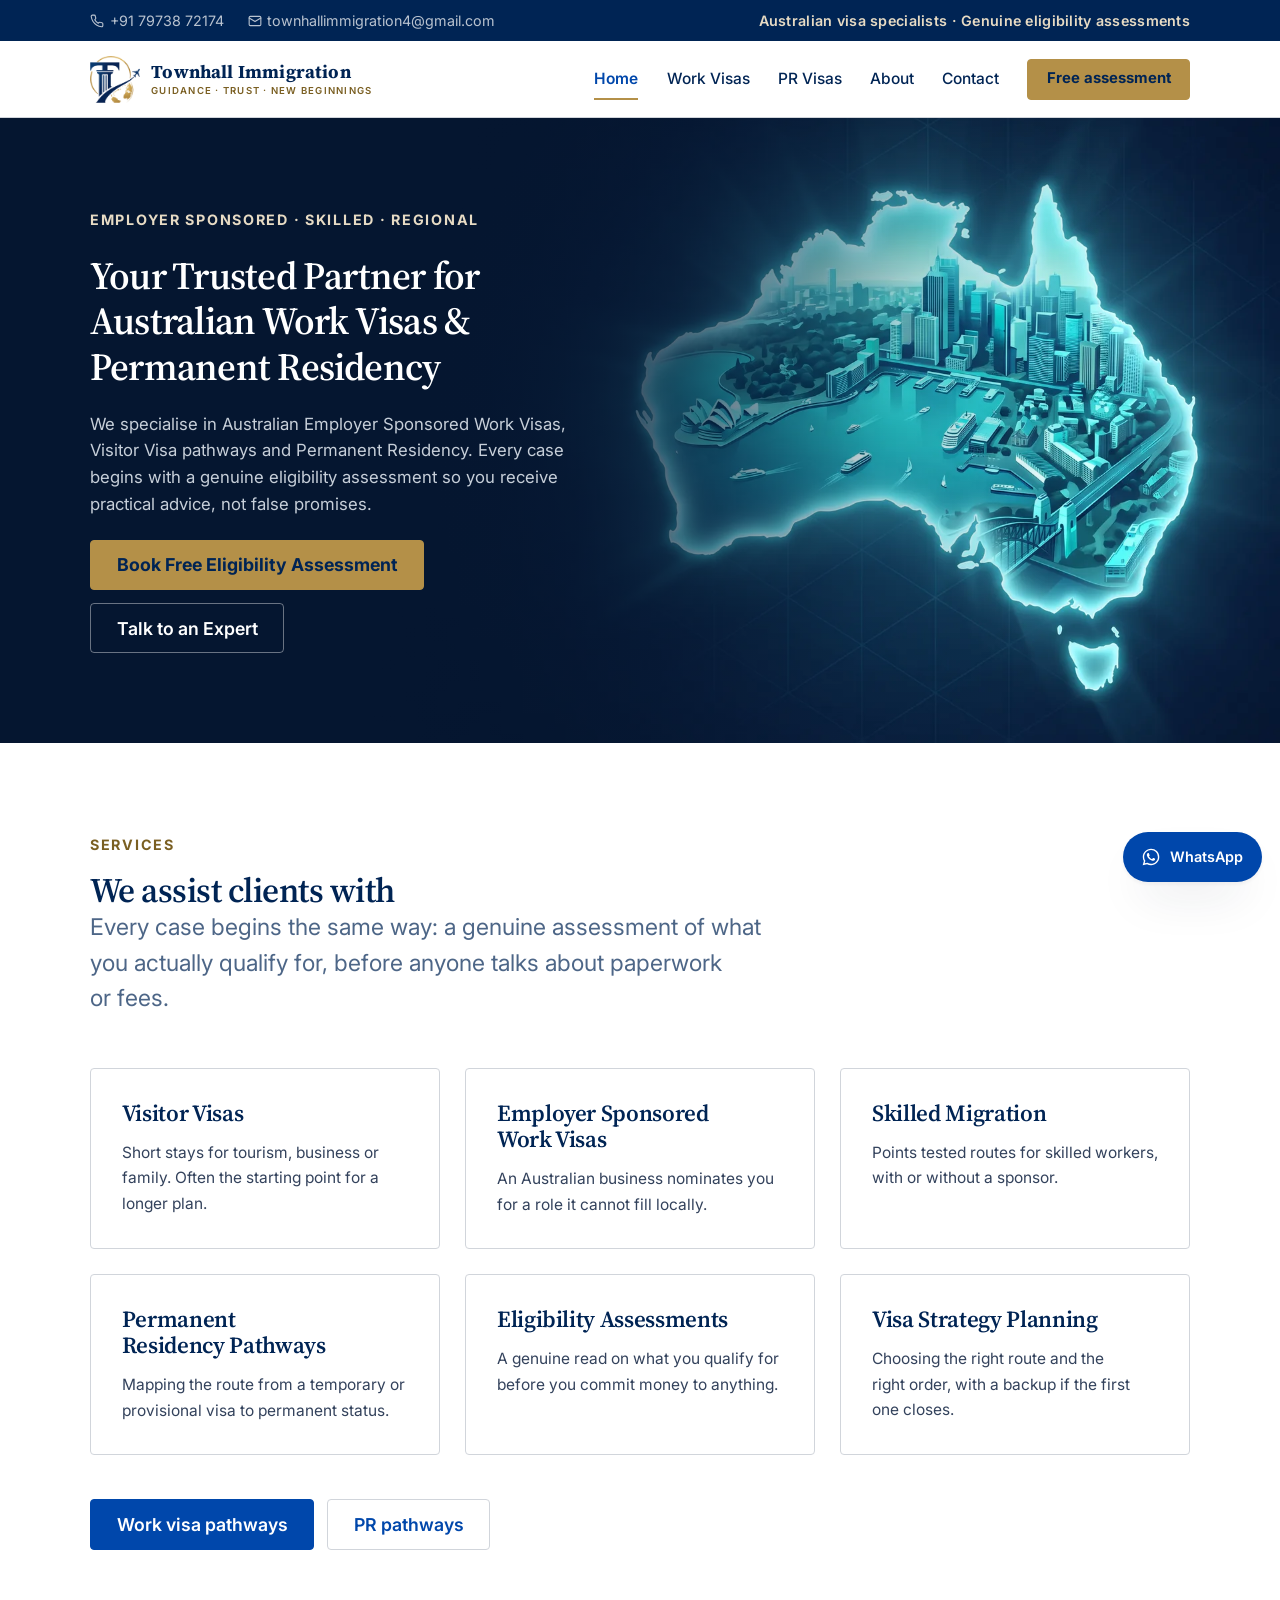
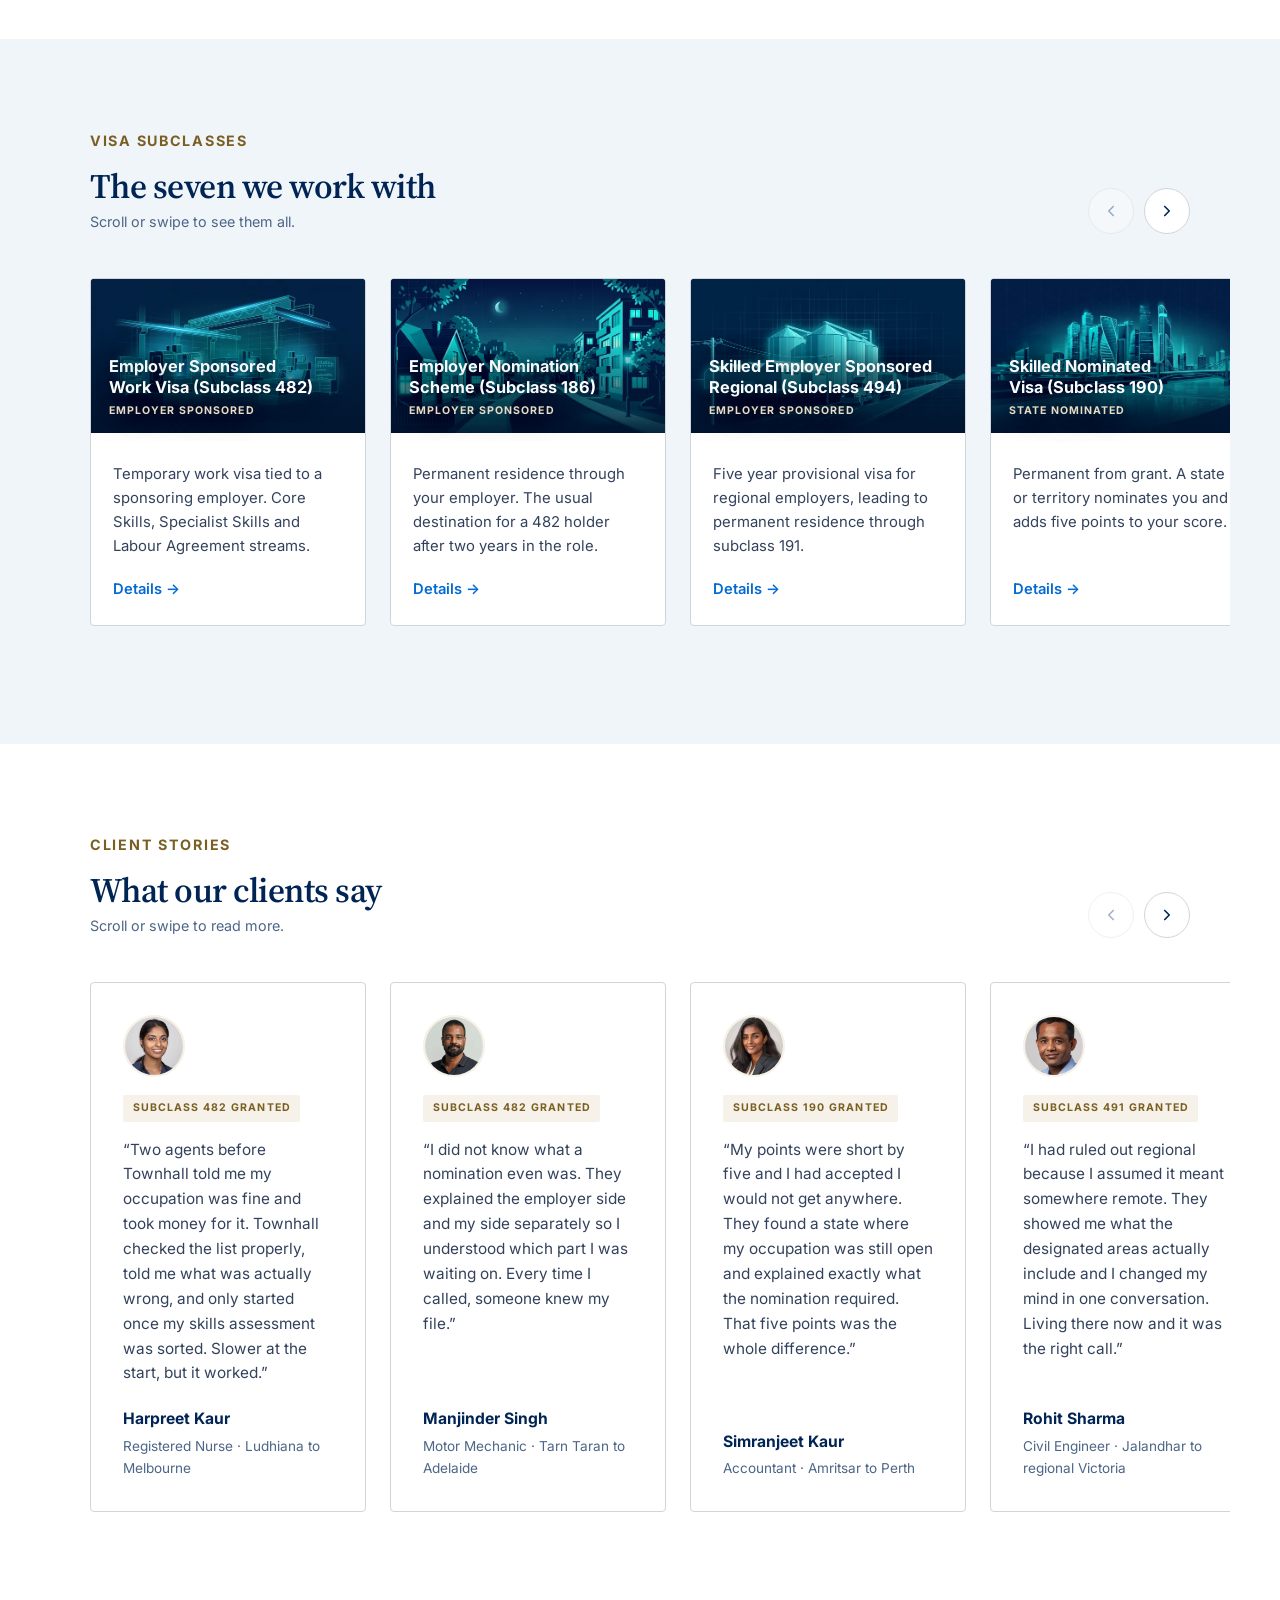
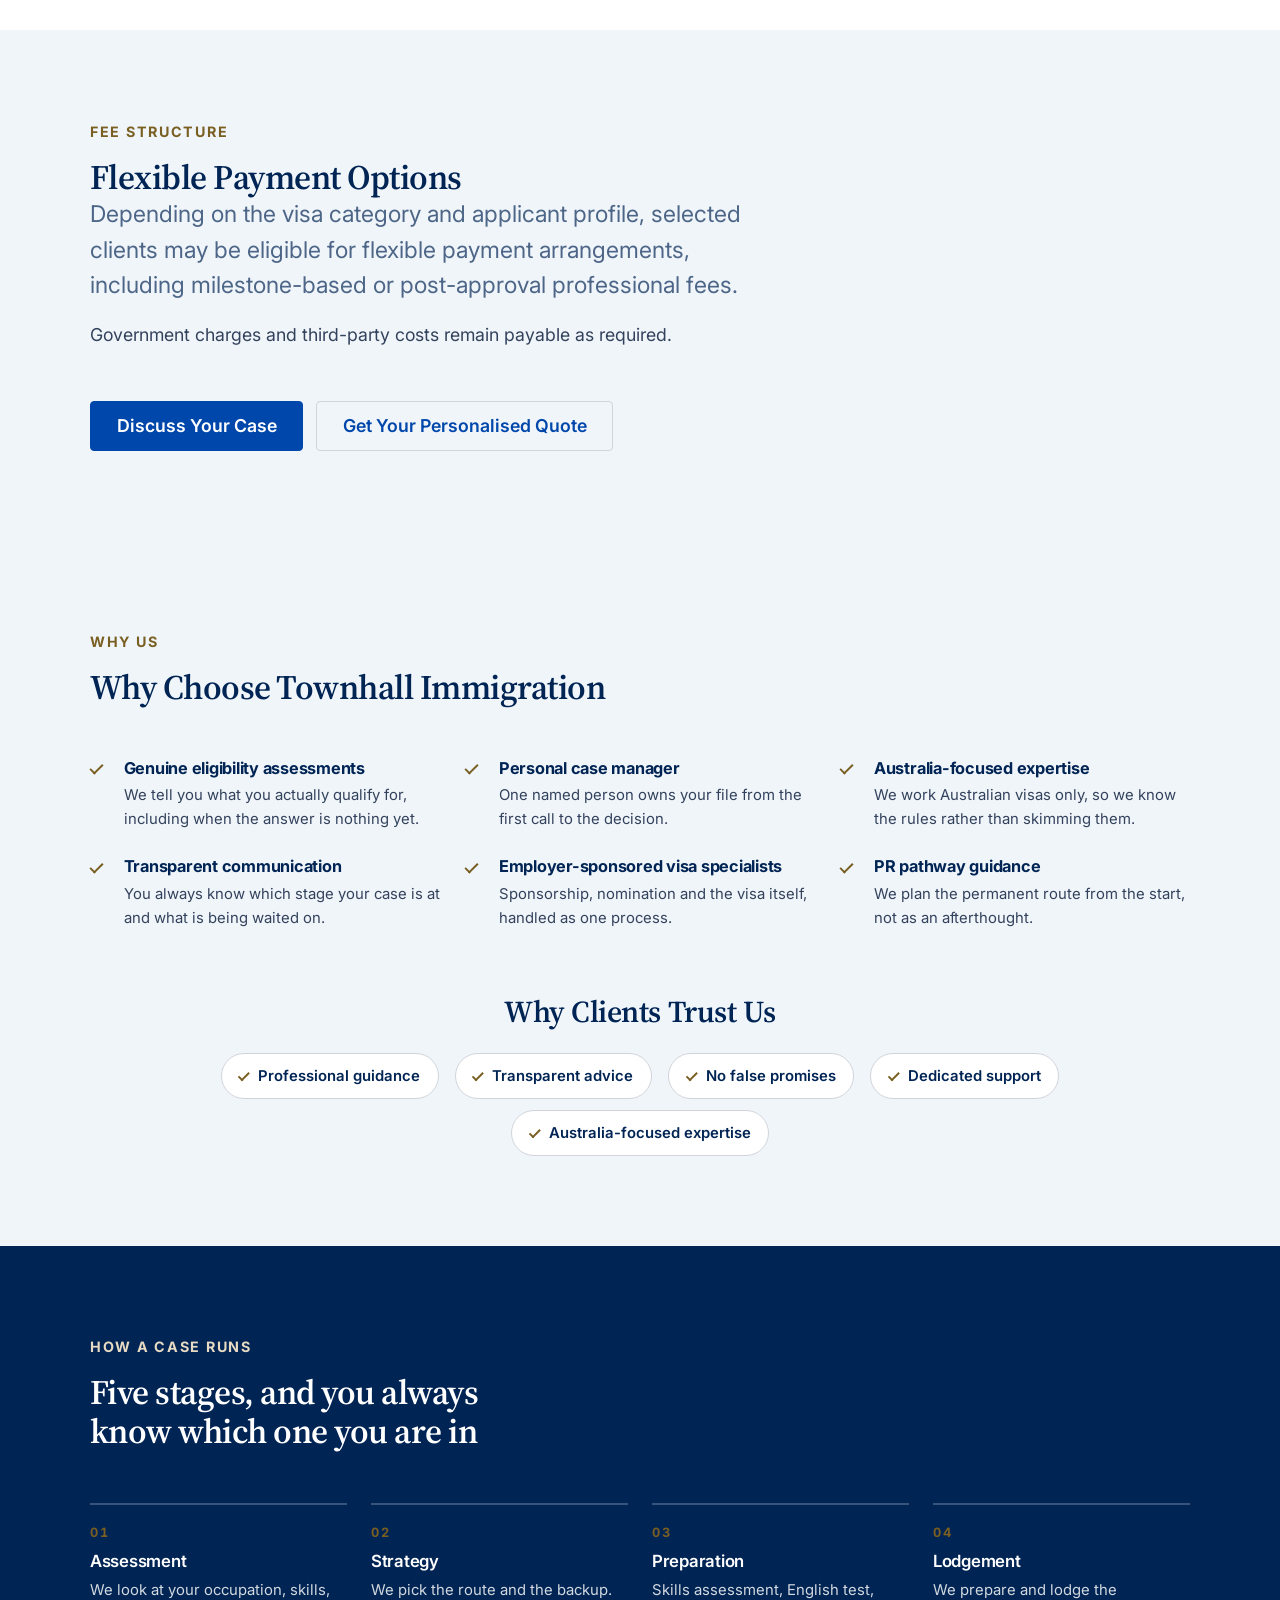
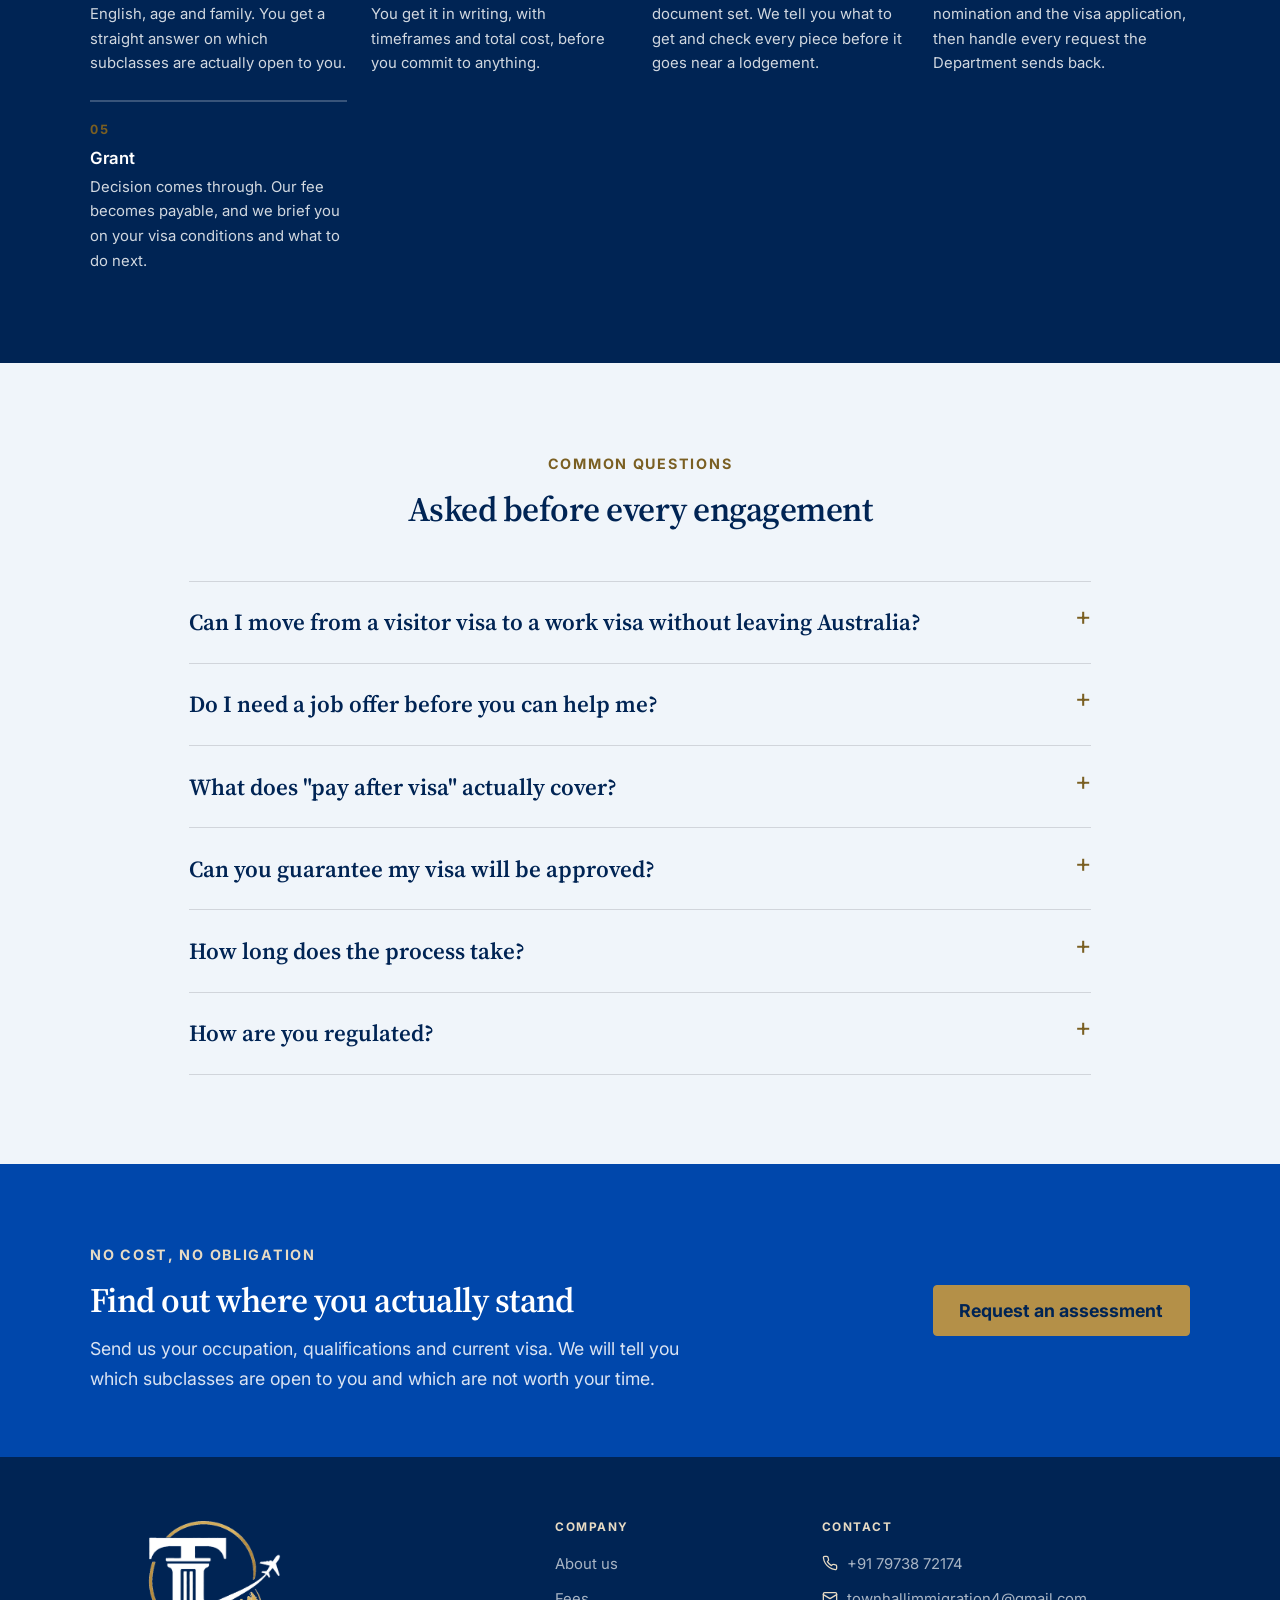
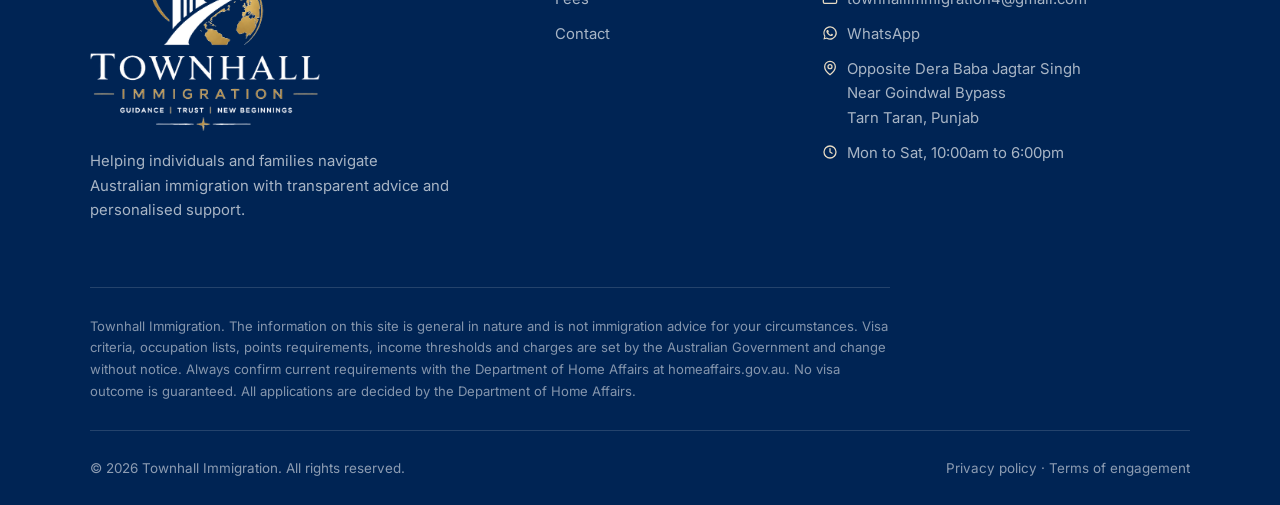
==== index.html @ 1bba6b6e "Replace the 191 step rail with artwork; add testimonial portraits PR page: the "regional route to pe" ====
<!DOCTYPE html>
<html lang="en-AU">
<head>
<meta charset="utf-8">
<meta name="viewport" content="width=device-width, initial-scale=1">
<title>Townhall Immigration | Employer Sponsored Work Visas &amp; Australian PR</title>
<meta name="description" content="Australian visa and migration consultants specialising in employer sponsored work visas (subclass 482) and permanent residence (491, 191, 190, 189). Flexible payment options may be available depending on your visa category and profile.">
<link rel="canonical" href="https://www.townhallimmigration.com.au/">
<meta property="og:title" content="Townhall Immigration">
<meta property="og:description" content="Employer sponsored work visas and Australian permanent residence, with genuine eligibility assessments and flexible payment options.">
<meta property="og:type" content="website">
<link rel="preconnect" href="https://fonts.googleapis.com">
<link rel="preconnect" href="https://fonts.gstatic.com" crossorigin>
<link href="https://fonts.googleapis.com/css2?family=Inter:wght@400;500;600;700&family=Source+Serif+4:opsz,wght@8..60,600;8..60,700&display=swap" rel="stylesheet">
<link rel="icon" href="favicon.ico" sizes="any">
<link rel="apple-touch-icon" href="assets/img/apple-touch-icon.png">
<meta name="theme-color" content="#002454">
<meta property="og:image" content="assets/img/og-image.jpg">
<meta property="og:image:width" content="1200">
<meta property="og:image:height" content="630">
<meta name="twitter:card" content="summary_large_image">
<link rel="stylesheet" href="assets/css/styles.css?v=12">
</head>
<body>

<a class="skip" href="#main">Skip to content</a>

<div class="topbar">
  <div class="wrap topbar__in">
    <div class="topbar__contact">
      <a href="tel:+917973872174"><svg class="ico" viewBox="0 0 24 24" fill="none" stroke="currentColor" stroke-width="1.9" stroke-linecap="round" stroke-linejoin="round" aria-hidden="true"><path d="M22 16.9v3a2 2 0 0 1-2.2 2 19.8 19.8 0 0 1-8.6-3.1 19.5 19.5 0 0 1-6-6A19.8 19.8 0 0 1 2.1 4.2 2 2 0 0 1 4.1 2h3a2 2 0 0 1 2 1.7c.1 1 .4 1.9.7 2.8a2 2 0 0 1-.5 2.1L8.1 9.9a16 16 0 0 0 6 6l1.3-1.3a2 2 0 0 1 2.1-.4c.9.3 1.8.6 2.8.7a2 2 0 0 1 1.7 2Z"/></svg>+91 79738 72174</a>
      <a href="mailto:townhallimmigration4@gmail.com"><svg class="ico" viewBox="0 0 24 24" fill="none" stroke="currentColor" stroke-width="1.9" stroke-linecap="round" stroke-linejoin="round" aria-hidden="true"><rect x="2" y="4" width="20" height="16" rx="2"/><path d="m22 7-10 6L2 7"/></svg>townhallimmigration4@gmail.com</a>
    </div>
    <p class="topbar__mara">Australian visa specialists &middot; Genuine eligibility assessments</p>
  </div>
</div>

<header class="nav">
  <div class="wrap nav__in">
    <a class="brand" href="index.html">
      <img class="brand__mark" src="assets/img/logo-emblem-256.png" alt="" width="256" height="242" decoding="async">
      <span class="brand__text">
        <span class="brand__name">Townhall Immigration</span>
        <span class="brand__sub">Guidance &middot; Trust &middot; New Beginnings</span>
      </span>
    </a>
    <button class="nav__toggle" aria-expanded="false" aria-controls="menu" aria-label="Open menu">
      <span></span><span></span><span></span>
    </button>
    <nav class="nav__menu" id="menu" aria-label="Main">
      <a class="nav__link" href="index.html" aria-current="page">Home</a>
      <a class="nav__link" href="work-visas.html">Work Visas</a>
      <a class="nav__link" href="pr-visas.html">PR Visas</a>
      <a class="nav__link" href="about.html">About</a>
      <a class="nav__link" href="contact.html">Contact</a>
      <a class="btn btn--gold" href="contact.html">Free assessment</a>
    </nav>
  </div>
</header>

<main id="main">

  <!-- ============ HERO ============
       Artwork: swap hero-a-* for hero-b-* below to use the photographic
       variant. If you change the artwork, resample --hero-navy in
       styles.css (.hero--home) to the new image's background colour. -->
  <section class="hero hero--home">
    <picture class="hero__bg">
      <source type="image/webp" media="(min-width: 1100px)" srcset="assets/img/hero-a-1920.webp">
      <source type="image/webp" srcset="assets/img/hero-a-1280.webp">
      <img src="assets/img/hero-a-1920.jpg" alt="" role="presentation" width="1920" height="1072" fetchpriority="high" decoding="async">
    </picture>

    <div class="wrap hero__grid">
      <div class="hero__copy">
        <p class="eyebrow">Employer sponsored &middot; Skilled &middot; Regional</p>
        <h1>Your Trusted Partner for Australian Work Visas &amp; Permanent Residency</h1>
        <p class="lede">
          We specialise in Australian Employer Sponsored Work Visas, Visitor Visa pathways and
          Permanent Residency. Every case begins with a genuine eligibility assessment so you
          receive practical advice, not false promises.
        </p>
        <div class="btn-row">
          <a class="btn btn--gold" href="contact.html">Book Free Eligibility Assessment</a>
          <a class="btn btn--on-ink" href="contact.html">Talk to an Expert</a>
        </div>
      </div>
    </div>
  </section>

  <!-- ============ WE ASSIST CLIENTS WITH ============ -->
  <section class="section">
    <div class="wrap">
      <div class="head reveal">
        <p class="eyebrow">Services</p>
        <h2>We assist clients with</h2>
        <p class="lede">
          Every case begins the same way: a genuine assessment of what you actually qualify for,
          before anyone talks about paperwork or fees.
        </p>
      </div>

      <div class="grid grid--3 reveal">
        <article class="card">
          <h3>Visitor Visas</h3>
          <p>Short stays for tourism, business or family. Often the starting point for a longer plan.</p>
        </article>
        <article class="card">
          <h3>Employer Sponsored Work Visas</h3>
          <p>An Australian business nominates you for a role it cannot fill locally.</p>
        </article>
        <article class="card">
          <h3>Skilled Migration</h3>
          <p>Points tested routes for skilled workers, with or without a sponsor.</p>
        </article>
        <article class="card">
          <h3>Permanent Residency Pathways</h3>
          <p>Mapping the route from a temporary or provisional visa to permanent status.</p>
        </article>
        <article class="card">
          <h3>Eligibility Assessments</h3>
          <p>A genuine read on what you qualify for before you commit money to anything.</p>
        </article>
        <article class="card">
          <h3>Visa Strategy Planning</h3>
          <p>Choosing the right route and the right order, with a backup if the first one closes.</p>
        </article>
      </div>

      <div class="btn-row reveal" style="margin-top:clamp(2rem,4vw,2.75rem)">
        <a class="btn btn--primary" href="work-visas.html">Work visa pathways</a>
        <a class="btn btn--ghost" href="pr-visas.html">PR pathways</a>
      </div>
    </div>
  </section>

  <!-- ============ SERVICES SCROLLER ============ -->
  <section class="section section--wash">
    <div class="wrap">
      <div class="scroller__head reveal">
        <div class="head">
          <p class="eyebrow">Visa subclasses</p>
          <h2>The seven we work with</h2>
          <p class="scroller__hint">Scroll or swipe to see them all.</p>
        </div>
        <div class="scroller__nav">
          <button class="scroller__btn" type="button" data-scroll="prev" aria-label="Show previous visa subclasses" aria-controls="svc-rail"><svg viewBox="0 0 24 24" fill="none" stroke="currentColor" stroke-width="2.2" stroke-linecap="round" stroke-linejoin="round" aria-hidden="true"><path d="M15 18l-6-6 6-6"/></svg></button>
          <button class="scroller__btn" type="button" data-scroll="next" aria-label="Show next visa subclasses" aria-controls="svc-rail"><svg viewBox="0 0 24 24" fill="none" stroke="currentColor" stroke-width="2.2" stroke-linecap="round" stroke-linejoin="round" aria-hidden="true"><path d="M9 18l6-6-6-6"/></svg></button>
        </div>
      </div>

      <div class="scroller__rail" id="svc-rail" tabindex="0" role="group" aria-label="Visa subclasses, horizontally scrollable">
        <article class="svc">
          <div class="svc__media">
            <picture>
              <source type="image/webp" media="(min-width: 700px)" srcset="assets/img/svc-482-640.webp">
              <source type="image/webp" srcset="assets/img/svc-482-400.webp">
              <img src="assets/img/svc-482-640.jpg" alt="Workshop machinery under a gantry crane" width="640" height="360" loading="lazy" decoding="async">
            </picture>
            <div class="svc__label">
              <h3 class="svc__name">Employer Sponsored Work Visa (Subclass 482)</h3>
              <p class="svc__sub">Employer sponsored</p>
            </div>
          </div>
          <div class="svc__body">
            <p>Temporary work visa tied to a sponsoring employer. Core Skills, Specialist Skills and Labour Agreement streams.</p>
            <a class="svc__link" href="work-visas.html#sc482">Details</a>
          </div>
        </article>
        <article class="svc">
          <div class="svc__media">
            <picture>
              <source type="image/webp" media="(min-width: 700px)" srcset="assets/img/svc-186-640.webp">
              <source type="image/webp" srcset="assets/img/svc-186-400.webp">
              <img src="assets/img/svc-186-640.jpg" alt="A quiet residential street at dusk with lit windows" width="640" height="360" loading="lazy" decoding="async">
            </picture>
            <div class="svc__label">
              <h3 class="svc__name">Employer Nomination Scheme (Subclass 186)</h3>
              <p class="svc__sub">Employer sponsored</p>
            </div>
          </div>
          <div class="svc__body">
            <p>Permanent residence through your employer. The usual destination for a 482 holder after two years in the role.</p>
            <a class="svc__link" href="work-visas.html#sc186">Details</a>
          </div>
        </article>
        <article class="svc">
          <div class="svc__media">
            <picture>
              <source type="image/webp" media="(min-width: 700px)" srcset="assets/img/svc-494-640.webp">
              <source type="image/webp" srcset="assets/img/svc-494-400.webp">
              <img src="assets/img/svc-494-640.jpg" alt="Grain silos and a freight truck on a country road" width="640" height="360" loading="lazy" decoding="async">
            </picture>
            <div class="svc__label">
              <h3 class="svc__name">Skilled Employer Sponsored Regional (Subclass 494)</h3>
              <p class="svc__sub">Employer sponsored</p>
            </div>
          </div>
          <div class="svc__body">
            <p>Five year provisional visa for regional employers, leading to permanent residence through subclass 191.</p>
            <a class="svc__link" href="work-visas.html#sc494">Details</a>
          </div>
        </article>
        <article class="svc">
          <div class="svc__media">
            <picture>
              <source type="image/webp" media="(min-width: 700px)" srcset="assets/img/svc-190-640.webp">
              <source type="image/webp" srcset="assets/img/svc-190-400.webp">
              <img src="assets/img/svc-190-640.jpg" alt="A city skyline reflected in a river" width="640" height="360" loading="lazy" decoding="async">
            </picture>
            <div class="svc__label">
              <h3 class="svc__name">Skilled Nominated Visa (Subclass 190)</h3>
              <p class="svc__sub">State nominated</p>
            </div>
          </div>
          <div class="svc__body">
            <p>Permanent from grant. A state or territory nominates you and adds five points to your score.</p>
            <a class="svc__link" href="pr-visas.html#sc190">Details</a>
          </div>
        </article>
        <article class="svc">
          <div class="svc__media">
            <picture>
              <source type="image/webp" media="(min-width: 700px)" srcset="assets/img/svc-491-640.webp">
              <source type="image/webp" srcset="assets/img/svc-491-400.webp">
              <img src="assets/img/svc-491-640.jpg" alt="Vineyard rows curving over rolling farmland" width="640" height="360" loading="lazy" decoding="async">
            </picture>
            <div class="svc__label">
              <h3 class="svc__name">Skilled Work Regional Visa (Subclass 491)</h3>
              <p class="svc__sub">State or family sponsored</p>
            </div>
          </div>
          <div class="svc__body">
            <p>Five year provisional visa worth fifteen points. Live and work in a designated regional area.</p>
            <a class="svc__link" href="pr-visas.html#sc491">Details</a>
          </div>
        </article>
        <article class="svc">
          <div class="svc__media">
            <picture>
              <source type="image/webp" media="(min-width: 700px)" srcset="assets/img/svc-191-640.webp">
              <source type="image/webp" srcset="assets/img/svc-191-400.webp">
              <img src="assets/img/svc-191-640.jpg" alt="A suburban family house seen from the garden path" width="640" height="360" loading="lazy" decoding="async">
            </picture>
            <div class="svc__label">
              <h3 class="svc__name">Permanent Residence, Skilled Regional (Subclass 191)</h3>
              <p class="svc__sub">Provisional to permanent</p>
            </div>
          </div>
          <div class="svc__body">
            <p>Converts a completed 491 or 494 into permanent residence. No points test and no fresh skills assessment.</p>
            <a class="svc__link" href="pr-visas.html#sc191">Details</a>
          </div>
        </article>
        <article class="svc">
          <div class="svc__media">
            <picture>
              <source type="image/webp" media="(min-width: 700px)" srcset="assets/img/svc-189-640.webp">
              <source type="image/webp" srcset="assets/img/svc-189-400.webp">
              <img src="assets/img/svc-189-640.jpg" alt="An open highway stretching to the horizon" width="640" height="360" loading="lazy" decoding="async">
            </picture>
            <div class="svc__label">
              <h3 class="svc__name">Skilled Independent Visa (Subclass 189)</h3>
              <p class="svc__sub">No sponsor needed</p>
            </div>
          </div>
          <div class="svc__body">
            <p>Points tested permanent residence with no employer, state or family sponsor. Live and work anywhere in Australia.</p>
            <a class="svc__link" href="pr-visas.html#sc189">Details</a>
          </div>
        </article>
      </div>
    </div>
  </section>

  <!-- ============ TESTIMONIALS ============
       SAMPLE CONTENT. These quotes and portraits are placeholders written
       to show the layout. Replace every one with a real client testimonial
       and a real photograph, with that client's written permission, before
       sending traffic to this site. Publishing invented testimonials is
       misleading conduct under Australian Consumer Law. -->
  <section class="section" aria-labelledby="tm-heading">
    <div class="wrap">
      <div class="scroller__head reveal">
        <div class="head">
          <p class="eyebrow">Client stories</p>
          <h2 id="tm-heading">What our clients say</h2>
          <p class="scroller__hint">Scroll or swipe to read more.</p>
        </div>
        <div class="scroller__nav">
          <button class="scroller__btn" type="button" data-scroll="prev" aria-label="Show previous testimonials" aria-controls="tm-rail"><svg viewBox="0 0 24 24" fill="none" stroke="currentColor" stroke-width="2.2" stroke-linecap="round" stroke-linejoin="round" aria-hidden="true"><path d="M15 18l-6-6 6-6"/></svg></button>
          <button class="scroller__btn" type="button" data-scroll="next" aria-label="Show next testimonials" aria-controls="tm-rail"><svg viewBox="0 0 24 24" fill="none" stroke="currentColor" stroke-width="2.2" stroke-linecap="round" stroke-linejoin="round" aria-hidden="true"><path d="M9 18l6-6-6-6"/></svg></button>
        </div>
      </div>

      <div class="scroller__rail" id="tm-rail" tabindex="0" role="group" aria-label="Client testimonials, horizontally scrollable">
        <figure class="tm">
          <img class="tm__photo" src="assets/img/tm-1.webp" alt="" width="160" height="160" loading="lazy" decoding="async">
          <p class="tm__visa">Subclass 482 granted</p>
          <blockquote>Two agents before Townhall told me my occupation was fine and took money for it. Townhall checked the list properly, told me what was actually wrong, and only started once my skills assessment was sorted. Slower at the start, but it worked.</blockquote>
          <figcaption>
            <strong>Harpreet Kaur</strong>
            <span>Registered Nurse &middot; Ludhiana to Melbourne</span>
          </figcaption>
        </figure>
        <figure class="tm">
          <img class="tm__photo" src="assets/img/tm-2.webp" alt="" width="160" height="160" loading="lazy" decoding="async">
          <p class="tm__visa">Subclass 482 granted</p>
          <blockquote>I did not know what a nomination even was. They explained the employer side and my side separately so I understood which part I was waiting on. Every time I called, someone knew my file.</blockquote>
          <figcaption>
            <strong>Manjinder Singh</strong>
            <span>Motor Mechanic &middot; Tarn Taran to Adelaide</span>
          </figcaption>
        </figure>
        <figure class="tm">
          <img class="tm__photo" src="assets/img/tm-3.webp" alt="" width="160" height="160" loading="lazy" decoding="async">
          <p class="tm__visa">Subclass 190 granted</p>
          <blockquote>My points were short by five and I had accepted I would not get anywhere. They found a state where my occupation was still open and explained exactly what the nomination required. That five points was the whole difference.</blockquote>
          <figcaption>
            <strong>Simranjeet Kaur</strong>
            <span>Accountant &middot; Amritsar to Perth</span>
          </figcaption>
        </figure>
        <figure class="tm">
          <img class="tm__photo" src="assets/img/tm-4.webp" alt="" width="160" height="160" loading="lazy" decoding="async">
          <p class="tm__visa">Subclass 491 granted</p>
          <blockquote>I had ruled out regional because I assumed it meant somewhere remote. They showed me what the designated areas actually include and I changed my mind in one conversation. Living there now and it was the right call.</blockquote>
          <figcaption>
            <strong>Rohit Sharma</strong>
            <span>Civil Engineer &middot; Jalandhar to regional Victoria</span>
          </figcaption>
        </figure>
        <figure class="tm">
          <img class="tm__photo" src="assets/img/tm-5.webp" alt="" width="160" height="160" loading="lazy" decoding="async">
          <p class="tm__visa">482, now applying for 186</p>
          <blockquote>They planned the permanent residence side from the first meeting rather than treating it as a separate job later. Because of that my two years with the employer counted properly and there was no scramble at the end.</blockquote>
          <figcaption>
            <strong>Gurpreet Singh Sandhu</strong>
            <span>Chef &middot; Patiala to Brisbane</span>
          </figcaption>
        </figure>
        <figure class="tm">
          <img class="tm__photo" src="assets/img/tm-6.webp" alt="" width="160" height="160" loading="lazy" decoding="async">
          <p class="tm__visa">Subclass 189 granted</p>
          <blockquote>What I valued most was being told plainly that my score was not competitive yet and what to fix first. English test, then experience. No promises, just a list. I came back a year later and it went through.</blockquote>
          <figcaption>
            <strong>Navdeep Kaur</strong>
            <span>Software Developer &middot; Chandigarh to Sydney</span>
          </figcaption>
        </figure>
      </div>
    </div>
  </section>

  <!-- ============ FLEXIBLE PAYMENT OPTIONS ============ -->
  <section class="section section--wash" id="fees">
    <div class="wrap">
      <div class="head reveal">
        <p class="eyebrow">Fee structure</p>
        <h2>Flexible Payment Options</h2>
        <p class="lede">
          Depending on the visa category and applicant profile, selected clients may be eligible for
          flexible payment arrangements, including milestone-based or post-approval professional fees.
        </p>
        <p style="margin-top:1rem">
          Government charges and third-party costs remain payable as required.
        </p>
      </div>
      <div class="btn-row reveal">
        <a class="btn btn--primary" href="contact.html">Discuss Your Case</a>
        <a class="btn btn--ghost" href="contact.html">Get Your Personalised Quote</a>
      </div>
    </div>
  </section>

  <!-- ============ WHY CHOOSE ============ -->
  <section class="section section--wash">
    <div class="wrap">
      <div class="head reveal">
        <p class="eyebrow">Why us</p>
        <h2>Why Choose Townhall Immigration</h2>
      </div>
      <ul class="reasons grid grid--3 reveal">
        <li>
          <h3>Genuine eligibility assessments</h3>
          <p>We tell you what you actually qualify for, including when the answer is nothing yet.</p>
        </li>
        <li>
          <h3>Personal case manager</h3>
          <p>One named person owns your file from the first call to the decision.</p>
        </li>
        <li>
          <h3>Australia-focused expertise</h3>
          <p>We work Australian visas only, so we know the rules rather than skimming them.</p>
        </li>
        <li>
          <h3>Transparent communication</h3>
          <p>You always know which stage your case is at and what is being waited on.</p>
        </li>
        <li>
          <h3>Employer-sponsored visa specialists</h3>
          <p>Sponsorship, nomination and the visa itself, handled as one process.</p>
        </li>
        <li>
          <h3>PR pathway guidance</h3>
          <p>We plan the permanent route from the start, not as an afterthought.</p>
        </li>
      </ul>

      <div class="head head--center reveal" style="margin-top:clamp(2.75rem,5vw,4rem);margin-bottom:1.5rem">
        <h2 style="font-size:var(--step-2)">Why Clients Trust Us</h2>
      </div>
      <ul class="trust reveal">
        <li>Professional guidance</li>
        <li>Transparent advice</li>
        <li>No false promises</li>
        <li>Dedicated support</li>
        <li>Australia-focused expertise</li>
      </ul>
    </div>
  </section>

  <!-- ============ PROCESS ============ -->
  <section class="section section--ink">
    <div class="wrap">
      <div class="head reveal">
        <p class="eyebrow">How a case runs</p>
        <h2>Five stages, and you always know which one you are in</h2>
      </div>
      <ol class="steps reveal">
        <li>
          <h3>Assessment</h3>
          <p>We look at your occupation, skills, English, age and family. You get a straight answer on which subclasses are actually open to you.</p>
        </li>
        <li>
          <h3>Strategy</h3>
          <p>We pick the route and the backup. You get it in writing, with timeframes and total cost, before you commit to anything.</p>
        </li>
        <li>
          <h3>Preparation</h3>
          <p>Skills assessment, English test, document set. We tell you what to get and check every piece before it goes near a lodgement.</p>
        </li>
        <li>
          <h3>Lodgement</h3>
          <p>We prepare and lodge the nomination and the visa application, then handle every request the Department sends back.</p>
        </li>
        <li>
          <h3>Grant</h3>
          <p>Decision comes through. Our fee becomes payable, and we brief you on your visa conditions and what to do next.</p>
        </li>
      </ol>
    </div>
  </section>

  <!-- ============ FAQ ============ -->
  <section class="section section--wash">
    <div class="wrap">
      <div class="head head--center reveal">
        <p class="eyebrow">Common questions</p>
        <h2>Asked before every engagement</h2>
      </div>
      <div class="faq reveal" style="max-width:82ch;margin-inline:auto">
        <details>
          <summary>Can I move from a visitor visa to a work visa without leaving Australia?</summary>
          <p>
            Often, yes. A visitor visa carries condition 8101, which prohibits work, but that does not
            prevent you from applying for a different visa. The real blocker is condition 8503, "no
            further stay", which stops an onshore application unless it is waived.
          </p>
          <p>
            Check your grant notice for 8503 before you plan anything. If it is there, we look at a
            waiver request or an offshore lodgement instead. Either way, you cannot start work until
            the new visa or a bridging visa with work rights is in effect.
          </p>
        </details>
        <details>
          <summary>Do I need a job offer before you can help me?</summary>
          <p>
            For the 482 and 186 routes, yes. Those visas depend on an approved sponsor nominating you
            for a real position, and we cannot lodge without one.
          </p>
          <p>
            For 189, 190 and 491 you do not need an employer at all. Those are points tested, so the
            work is in your occupation, your skills assessment and your score.
          </p>
        </details>
        <details>
          <summary>What does "pay after visa" actually cover?</summary>
          <p>
            Our professional fee, which is the money that comes to us for handling your case. It
            becomes payable once your visa is granted.
          </p>
          <p>
            It does not cover the visa application charge, skills assessment, English test, medicals
            or police checks. Those are paid to the Department and to third parties, and we have no
            ability to defer them. Your written agreement lists every amount before you commit.
          </p>
        </details>
        <details>
          <summary>Can you guarantee my visa will be approved?</summary>
          <p>
            No, and neither can anyone else. The decision belongs to the Department of Home Affairs.
            Any agent promising a guaranteed grant is telling you something they cannot deliver.
          </p>
          <p>
            What we can do is assess your case honestly at the start, tell you plainly if it is weak,
            and decline work we do not think will succeed.
          </p>
        </details>
        <details>
          <summary>How long does the process take?</summary>
          <p>
            It varies by subclass, stream and how complete your documents are. The Department
            publishes current processing times and updates them monthly.
          </p>
          <p>
            We give you a realistic range for your specific case at the strategy stage, and we tell
            you which parts of the timeline you control and which you do not.
          </p>
        </details>
        <details>
          <summary>How are you regulated?</summary>
          <p>
            Inside Australia, immigration assistance may only be given by a registered migration agent
            or an Australian legal practitioner. Advisers working from outside Australia operate under
            different arrangements.
          </p>
          <p>
            We are based in Tarn Taran, Punjab. Ask us who will lodge your application and under what
            authority, and we will answer in writing before you engage us. Ask any other consultant
            the same question, and be wary of one who will not put the answer on paper.
          </p>
        </details>
      </div>
    </div>
  </section>

  <!-- ============ CTA ============ -->
  <section class="cta-band">
    <div class="wrap cta-band__in">
      <div>
        <p class="eyebrow">No cost, no obligation</p>
        <h2>Find out where you actually stand</h2>
        <p>
          Send us your occupation, qualifications and current visa. We will tell you which subclasses
          are open to you and which are not worth your time.
        </p>
      </div>
      <div class="btn-row">
        <a class="btn btn--gold" href="contact.html">Request an assessment</a>
      </div>
    </div>
  </section>

</main>

<footer class="footer">
  <div class="wrap">
    <div class="footer__top">
      <div>
        <a href="index.html">
          <img class="footer__logo" src="assets/img/logo-lockup-light-600.png" alt="Townhall Immigration" width="600" height="549" loading="lazy" decoding="async">
        </a>
        <p class="footer__about">
Helping individuals and families navigate Australian immigration with transparent advice and personalised support.
        </p>
      </div>
      <div>
        <h3>Company</h3>
        <ul>
          <li><a href="about.html">About us</a></li>
          <li><a href="index.html#fees">Fees</a></li>
          <li><a href="contact.html">Contact</a></li>
        </ul>
      </div>
      <div>
        <h3>Contact</h3>
        <ul class="footer__contact">
          <li><svg class="ico" viewBox="0 0 24 24" fill="none" stroke="currentColor" stroke-width="1.9" stroke-linecap="round" stroke-linejoin="round" aria-hidden="true"><path d="M22 16.9v3a2 2 0 0 1-2.2 2 19.8 19.8 0 0 1-8.6-3.1 19.5 19.5 0 0 1-6-6A19.8 19.8 0 0 1 2.1 4.2 2 2 0 0 1 4.1 2h3a2 2 0 0 1 2 1.7c.1 1 .4 1.9.7 2.8a2 2 0 0 1-.5 2.1L8.1 9.9a16 16 0 0 0 6 6l1.3-1.3a2 2 0 0 1 2.1-.4c.9.3 1.8.6 2.8.7a2 2 0 0 1 1.7 2Z"/></svg><a href="tel:+917973872174">+91 79738 72174</a></li>
          <li><svg class="ico" viewBox="0 0 24 24" fill="none" stroke="currentColor" stroke-width="1.9" stroke-linecap="round" stroke-linejoin="round" aria-hidden="true"><rect x="2" y="4" width="20" height="16" rx="2"/><path d="m22 7-10 6L2 7"/></svg><a href="mailto:townhallimmigration4@gmail.com">townhallimmigration4@gmail.com</a></li>
          <li><svg class="ico" viewBox="0 0 24 24" fill="currentColor" aria-hidden="true"><path d="M12 2a10 10 0 0 0-8.6 15l-1.3 4.8L7 20.5A10 10 0 1 0 12 2Zm0 18.2a8.2 8.2 0 0 1-4.2-1.2l-.3-.2-3.1.8.8-3-.2-.3A8.2 8.2 0 1 1 12 20.2Zm4.5-6.1c-.2-.1-1.5-.7-1.7-.8-.2-.1-.4-.1-.6.1l-.8 1c-.1.2-.3.2-.5.1a6.7 6.7 0 0 1-3.4-2.9c-.1-.2 0-.4.1-.5l.4-.5.2-.4v-.4l-.8-1.9c-.2-.5-.4-.4-.6-.4H8c-.2 0-.4.1-.6.3-.2.3-.9.9-.9 2s.9 2.4 1 2.5c.1.2 1.7 2.6 4.2 3.7 1.5.6 2.1.7 2.8.6.5-.1 1.5-.6 1.7-1.2.2-.6.2-1.1.1-1.2Z"/></svg><a href="https://wa.me/917973872174" rel="noopener">WhatsApp</a></li>
          <li><svg class="ico" viewBox="0 0 24 24" fill="none" stroke="currentColor" stroke-width="1.9" stroke-linecap="round" stroke-linejoin="round" aria-hidden="true"><path d="M20 10c0 6-8 12-8 12s-8-6-8-12a8 8 0 0 1 16 0Z"/><circle cx="12" cy="10" r="3"/></svg><span>Opposite Dera Baba Jagtar Singh<br>Near Goindwal Bypass<br>Tarn Taran, Punjab</span></li>
          <li><svg class="ico" viewBox="0 0 24 24" fill="none" stroke="currentColor" stroke-width="1.9" stroke-linecap="round" stroke-linejoin="round" aria-hidden="true"><circle cx="12" cy="12" r="9"/><path d="M12 7v5l3 2"/></svg><span>Mon to Sat, 10:00am to 6:00pm</span></li>
        </ul>
      </div>
    </div>

    <p class="disclaimer">
      Townhall Immigration. The information on this site is general in nature and
      is not immigration advice for your circumstances. Visa criteria, occupation lists, points
      requirements, income thresholds and charges are set by the Australian Government and change
      without notice. Always confirm current requirements with the Department of Home Affairs at
      homeaffairs.gov.au. No visa outcome is guaranteed. All applications are decided by the
      Department of Home Affairs.
    </p>

    <div class="footer__bottom">
      <p>&copy; <span data-year>2026</span> Townhall Immigration. All rights reserved.</p>
      <p><a href="#">Privacy policy</a> &middot; <a href="#">Terms of engagement</a></p>
    </div>
  </div>
</footer>

<a class="whatsapp" href="https://wa.me/917973872174" aria-label="Message us on WhatsApp">
  <svg width="20" height="20" viewBox="0 0 24 24" fill="currentColor" aria-hidden="true"><path d="M12.04 2C6.58 2 2.13 6.45 2.13 11.91c0 1.75.46 3.45 1.32 4.95L2 22l5.25-1.38a9.9 9.9 0 0 0 4.79 1.22h.01c5.46 0 9.91-4.45 9.91-9.91 0-2.65-1.03-5.14-2.9-7.01A9.82 9.82 0 0 0 12.04 2Zm0 18.15h-.01a8.2 8.2 0 0 1-4.19-1.15l-.3-.18-3.12.82.83-3.04-.2-.31a8.19 8.19 0 0 1-1.26-4.38c0-4.54 3.7-8.23 8.25-8.23a8.2 8.2 0 0 1 8.24 8.24c0 4.54-3.7 8.23-8.24 8.23Zm4.52-6.16c-.25-.12-1.47-.72-1.69-.81-.23-.08-.39-.12-.56.13-.16.24-.64.8-.78.97-.15.16-.29.18-.54.06-.25-.13-1.05-.39-2-1.23-.74-.66-1.24-1.47-1.38-1.72-.15-.25-.02-.38.11-.51.11-.11.25-.29.37-.44.13-.15.17-.25.25-.42.08-.16.04-.31-.02-.43-.06-.13-.56-1.35-.77-1.84-.2-.49-.4-.42-.56-.43h-.47c-.16 0-.43.06-.65.31-.22.25-.85.83-.85 2.03s.87 2.35.99 2.51c.12.17 1.71 2.62 4.15 3.67.58.25 1.03.4 1.39.51.58.19 1.11.16 1.53.1.47-.07 1.47-.6 1.67-1.18.21-.58.21-1.07.15-1.18-.06-.11-.22-.17-.47-.29Z"/></svg>
  <span>WhatsApp</span>
</a>

<script src="assets/js/main.js"></script>
</body>
</html>
---- assets/css/styles.css ----
/* ==========================================================================
   Townhall Immigration
   Guidance | Trust | New Beginnings

   Palette reconciles two sources:
   - --ink and --gold are sampled from the Townhall logo, so the mark sits
     on brand colour with no clash.
   - --blue keeps the cobalt from the reference site, used only for
     interactive elements (buttons, links, subclass codes).
   ========================================================================== */

:root {
  /* Sampled from the logo */
  --ink:         #002454;
  --ink-2:       #33425C;
  --gold:        #B49048;

  /* Gold derivatives. --gold is a decorative weight only: white on it
     measures 2.99:1 and fails WCAG AA. Use --gold-ink for gold-coloured
     text on light grounds (4.9:1 on cream), and --cream as the ground. */
  --gold-ink:    #7A5F22;
  --cream:       #F7F1E6;

  /* Interactive blue, from the reference site */
  --blue:        #0047AB;
  --blue-bright: #046BD2;
  --blue-deep:   #045CB4;

  /* Neutrals */
  --wash:        #F0F5FA;
  --line:        #D1D5DB;
  --white:       #FFFFFF;
  --black:       #111111;

  /* Derived tints (mixed from the brand values only) */
  --blue-05:  color-mix(in srgb, var(--blue) 5%,  white);
  --blue-10:  color-mix(in srgb, var(--blue) 10%, white);
  --gold-10:  color-mix(in srgb, var(--gold) 12%, white);
  --gold-30:  color-mix(in srgb, var(--gold) 32%, white);
  --ink-70:   color-mix(in srgb, var(--ink) 70%,  white);

  /* Type */
  --display: "Source Serif 4", Georgia, "Times New Roman", serif;
  --body:    "Inter", -apple-system, BlinkMacSystemFont, "Segoe UI", Roboto, sans-serif;

  /* Scale */
  --step--1: clamp(0.82rem, 0.79rem + 0.13vw, 0.9rem);
  --step-0:  clamp(1rem, 0.96rem + 0.2vw, 1.11rem);
  --step-1:  clamp(1.2rem, 1.12rem + 0.4vw, 1.45rem);
  --step-2:  clamp(1.45rem, 1.3rem + 0.75vw, 1.95rem);
  --step-3:  clamp(1.55rem, 1.35rem + 1vw, 2.2rem);
  --step-4:  clamp(1.85rem, 1.45rem + 1.7vw, 2.85rem);

  --wrap: 1180px;
  --gutter: clamp(1.15rem, 4vw, 2.5rem);
  --rail-pad: var(--gutter);   /* lets the services rail bleed to the wrap edge */
  --radius: 4px;
  --shadow: 0 1px 2px rgba(30, 41, 59, .06), 0 8px 24px -12px rgba(30, 41, 59, .18);
  --shadow-lg: 0 2px 4px rgba(30, 41, 59, .06), 0 24px 48px -20px rgba(30, 41, 59, .28);
}

/* ---------- Reset ---------- */
*, *::before, *::after { box-sizing: border-box; }
* { margin: 0; }

html { -webkit-text-size-adjust: 100%; text-size-adjust: 100%; scroll-behavior: smooth; }

body {
  font-family: var(--body);
  font-size: var(--step-0);
  line-height: 1.65;
  color: var(--ink-2);
  background: var(--white);
  -webkit-font-smoothing: antialiased;
  text-rendering: optimizeLegibility;
}

img, svg { display: block; max-width: 100%; height: auto; }
a { color: var(--blue-bright); text-decoration-thickness: 1px; text-underline-offset: 3px; }
ul, ol { padding: 0; list-style: none; }
button { font: inherit; color: inherit; }

h1, h2, h3, h4 {
  font-family: var(--display);
  color: var(--ink);
  font-weight: 600;
  line-height: 1.14;
  letter-spacing: -0.015em;
  text-wrap: balance;
}
h1 { font-size: var(--step-4); }
h2 { font-size: var(--step-3); }
h3 { font-size: var(--step-1); }
p  { text-wrap: pretty; }

:focus-visible {
  outline: 3px solid var(--gold);
  outline-offset: 3px;
  border-radius: 2px;
}

.skip {
  position: absolute; left: -9999px;
  background: var(--ink); color: var(--white);
  padding: .8rem 1.2rem; z-index: 999;
}
.skip:focus { left: 1rem; top: 1rem; }

/* ---------- Layout primitives ---------- */
.wrap { width: 100%; max-width: var(--wrap); margin-inline: auto; padding-inline: var(--gutter); }
.section { padding-block: clamp(3.5rem, 7vw, 6.5rem); }
.section--tight { padding-block: clamp(2.5rem, 5vw, 4rem); }
.section--wash { background: var(--wash); }
.section--ink { background: var(--ink); color: color-mix(in srgb, var(--white) 82%, var(--ink)); }
.section--ink h2, .section--ink h3 { color: var(--white); }

/* Eyebrows are small uppercase text, so they need real contrast.
   Raw --gold on white is only 2.99:1; --gold-ink is 6.02:1. Dark
   grounds flip to the pale --gold-30 (11.1:1 on navy). */
.eyebrow {
  font-family: var(--body);
  font-size: var(--step--1);
  font-weight: 700;
  letter-spacing: .12em;
  text-transform: uppercase;
  color: var(--gold-ink);
  margin-bottom: .9rem;
}
.section--ink .eyebrow,
.hero .eyebrow,
.cta-band .eyebrow { color: var(--gold-30); }

.lede { font-size: var(--step-1); line-height: 1.55; color: var(--ink-70); }
.section--ink .lede { color: color-mix(in srgb, var(--white) 75%, var(--ink)); }

.head { max-width: 62ch; margin-bottom: clamp(2rem, 4vw, 3.25rem); }
.head--center { margin-inline: auto; text-align: center; }

/* ---------- Buttons ---------- */
.btn {
  display: inline-flex; align-items: center; gap: .55rem;
  padding: .85rem 1.6rem;
  font-weight: 600; font-size: var(--step-0);
  line-height: 1.2;
  border: 1.5px solid transparent;
  border-radius: var(--radius);
  text-decoration: none;
  cursor: pointer;
  transition: background-color .18s ease, color .18s ease, border-color .18s ease, transform .18s ease;
}
.btn:hover { transform: translateY(-1px); }
.btn--primary { background: var(--blue); color: var(--white); border-color: var(--blue); }
.btn--primary:hover { background: var(--blue-deep); border-color: var(--blue-deep); }
/* Navy label, not white: white on gold is 2.99:1 and fails AA. Navy is 5.09:1. */
.btn--gold { background: var(--gold); color: var(--ink); border-color: var(--gold); font-weight: 700; }
.btn--gold:hover { background: var(--ink); color: var(--white); border-color: var(--ink); }
.btn--ghost { background: transparent; color: var(--blue); border-color: var(--line); }
.btn--ghost:hover { border-color: var(--blue); background: var(--blue-05); }
.btn--on-ink { background: transparent; color: var(--white); border-color: color-mix(in srgb, var(--white) 40%, transparent); }
.btn--on-ink:hover { background: var(--white); color: var(--ink); border-color: var(--white); }
.btn-row { display: flex; flex-wrap: wrap; gap: .8rem; }

/* ---------- Top bar ---------- */
.topbar {
  background: var(--ink);
  color: color-mix(in srgb, var(--white) 72%, var(--ink));
  font-size: var(--step--1);
}
.topbar__in {
  display: flex; flex-wrap: wrap; gap: .35rem 1.5rem;
  align-items: center; justify-content: space-between;
  padding-block: .55rem;
}
.topbar__contact { display: flex; flex-wrap: wrap; gap: .35rem 1.5rem; }
.topbar a { color: inherit; text-decoration: none; }
.topbar a:hover { color: var(--white); text-decoration: underline; }
.topbar__mara { color: var(--gold-30); font-weight: 600; letter-spacing: .02em; }

/* ---------- Nav ---------- */
.nav {
  position: sticky; top: 0; z-index: 100;
  background: var(--white);
  border-bottom: 1px solid var(--line);
}
.nav__in { display: flex; align-items: center; justify-content: space-between; gap: 1.5rem; padding-block: .9rem; }

.brand { display: flex; align-items: center; gap: .7rem; text-decoration: none; }
.brand__mark { width: 50px; height: auto; flex: none; }
.brand__text { display: flex; flex-direction: column; line-height: 1.15; }
.brand__name {
  font-family: var(--display); font-weight: 700; font-size: 1.14rem;
  letter-spacing: .01em; color: var(--ink);
}
.brand__sub {
  font-size: .6rem; font-weight: 600; font-style: normal;
  letter-spacing: .13em; text-transform: uppercase; color: var(--gold-ink);
  margin-top: .12rem;
}
@media (max-width: 420px) {
  .brand__mark { width: 40px; }
  .brand__name { font-size: 1rem; }
  .brand__sub { font-size: .53rem; letter-spacing: .1em; }
}

/* Footer uses the full lockup, recoloured for the dark ground */
.footer__logo { width: 230px; height: auto; }

.nav__toggle {
  display: none;
  padding: .55rem .8rem;
  background: var(--white); border: 1.5px solid var(--line); border-radius: var(--radius);
  cursor: pointer;
}
.nav__toggle span { display: block; width: 20px; height: 2px; background: var(--ink); transition: transform .2s ease, opacity .2s ease; }
.nav__toggle span + span { margin-top: 5px; }
.nav__toggle[aria-expanded="true"] span:nth-child(1) { transform: translateY(7px) rotate(45deg); }
.nav__toggle[aria-expanded="true"] span:nth-child(2) { opacity: 0; }
.nav__toggle[aria-expanded="true"] span:nth-child(3) { transform: translateY(-7px) rotate(-45deg); }

.nav__menu { display: flex; align-items: center; gap: clamp(1rem, 2.2vw, 2rem); }
.nav__link {
  position: relative;
  font-weight: 500; font-size: .97rem;
  color: var(--ink); text-decoration: none;
  padding-block: .35rem;
}
.nav__link::after {
  content: ""; position: absolute; left: 0; right: 0; bottom: -2px;
  height: 2px; background: var(--gold); transform: scaleX(0); transform-origin: left;
  transition: transform .2s ease;
}
.nav__link:hover::after, .nav__link[aria-current="page"]::after { transform: scaleX(1); }
.nav__link[aria-current="page"] { color: var(--blue); font-weight: 600; }
.nav__menu .btn { padding: .65rem 1.15rem; font-size: .93rem; }

@media (max-width: 900px) {
  .nav__toggle { display: block; }
  .nav__menu {
    position: absolute; left: 0; right: 0; top: 100%;
    flex-direction: column; align-items: stretch; gap: 0;
    background: var(--white);
    border-bottom: 1px solid var(--line);
    box-shadow: var(--shadow);
    padding: .5rem var(--gutter) 1.25rem;
    display: none;
  }
  .nav__menu.is-open { display: flex; }
  .nav__link { padding: .85rem 0; border-bottom: 1px solid var(--wash); }
  .nav__link::after { display: none; }
  .nav__menu .btn { margin-top: 1rem; justify-content: center; }
}

/* ---------- Hero ---------- */
.hero {
  position: relative; overflow: hidden;
  background: var(--ink);
  color: color-mix(in srgb, var(--white) 80%, var(--ink));
  padding-block: clamp(3.5rem, 8vw, 6.5rem);
}
.hero::before {
  content: ""; position: absolute; inset: 0;
  background:
    radial-gradient(70ch 55ch at 88% -10%, color-mix(in srgb, var(--blue) 55%, transparent), transparent 70%),
    radial-gradient(50ch 40ch at 2% 105%, color-mix(in srgb, var(--gold) 16%, transparent), transparent 72%);
  pointer-events: none;
}
.hero > * { position: relative; }
.hero h1 { color: var(--white); }
.hero__grid { display: grid; gap: clamp(2.5rem, 5vw, 4rem); align-items: center; }
@media (min-width: 940px) { .hero__grid { grid-template-columns: 1.05fr .95fr; } }
.hero__copy > * + * { margin-top: 1.35rem; }
.hero .lede { color: color-mix(in srgb, var(--white) 78%, var(--ink)); max-width: 54ch; }

.hero--page { padding-block: clamp(3rem, 6vw, 5rem); }
.hero--page .hero__grid { grid-template-columns: 1fr; }
.hero--page .hero__copy { max-width: 46rem; }

/* Inner-page artwork. Each --hero-navy is sampled from its own image's
   left edge so the scrim meets the artwork with no visible seam. */
.hero--work   { --hero-navy: #001530; }
.hero--pr     { --hero-navy: #041B41; }
.hero--about  { --hero-navy: #0B2342; }

.hero--page:is(.hero--work, .hero--pr, .hero--about) {
  background: var(--hero-navy);
}
.hero--page:is(.hero--work, .hero--pr, .hero--about)::before { background: none; }
.hero--page:is(.hero--work, .hero--pr, .hero--about)::after {
  content: ""; position: absolute; inset: 0; z-index: 1; pointer-events: none;
  background: linear-gradient(
    100deg,
    var(--hero-navy) 0%,
    var(--hero-navy) 38%,
    color-mix(in srgb, var(--hero-navy) 72%, transparent) 55%,
    color-mix(in srgb, var(--hero-navy) 22%, transparent) 72%,
    transparent 86%
  );
}
.hero--page:is(.hero--work, .hero--pr, .hero--about) > .wrap { position: relative; z-index: 2; }

@media (max-width: 880px) {
  .hero--page:is(.hero--work, .hero--pr, .hero--about)::after {
    background: linear-gradient(
      to bottom,
      color-mix(in srgb, var(--hero-navy) 90%, transparent) 0%,
      color-mix(in srgb, var(--hero-navy) 86%, transparent) 60%,
      var(--hero-navy) 100%
    );
  }
}

/* ---- Home hero with the Australia artwork ----
   --hero-navy is sampled from the artwork itself so the scrim blends
   into the image with no visible seam. Swap the <picture> sources in
   index.html to change artwork; resample this value if you do. */
.hero--home {
  --hero-navy: #051630;
  background: var(--hero-navy);
  padding-block: clamp(3.25rem, 7vw, 6.5rem);
}
.hero--home::before { background: none; }        /* drop the default radial wash */
.hero--home .hero__grid { grid-template-columns: 1fr; }

/* The artwork's continent occupies the right of the frame, so on desktop the
   copy is given its own grid column and the right column is left empty to
   reserve that space. A real grid track cannot be overrun the way a
   max-width can, so text and artwork can never collide. */
.hero--home h1 {
  font-size: clamp(1.7rem, 1.2rem + 1.7vw, 2.4rem);
  line-height: 1.18;
  letter-spacing: -0.02em;
}
.hero--home .lede {
  font-size: clamp(.98rem, .95rem + .15vw, 1.05rem);
  line-height: 1.6;
  max-width: none;
}

@media (min-width: 900px) {
  .hero--home .hero__grid {
    grid-template-columns: minmax(0, 47%) minmax(0, 1fr);
    align-items: center;
  }
  .hero--home .hero__copy { grid-column: 1; max-width: 30rem; }
}
@media (max-width: 899px) {
  .hero--home .hero__copy { max-width: 34rem; }
}

.hero > .hero__bg {
  position: absolute; inset: 0; z-index: 0;
  display: block; margin: 0;
}
.hero > .hero__bg img {
  width: 100%; height: 100%;
  object-fit: cover; object-position: 72% center;
}
.hero--home::after {
  content: ""; position: absolute; inset: 0; z-index: 1; pointer-events: none;
  background: linear-gradient(
    100deg,
    var(--hero-navy) 0%,
    var(--hero-navy) 34%,
    color-mix(in srgb, var(--hero-navy) 70%, transparent) 50%,
    color-mix(in srgb, var(--hero-navy) 18%, transparent) 68%,
    transparent 82%
  );
}
.hero--home > .wrap { position: relative; z-index: 2; }

/* Below the artwork breakpoint the map would sit behind the headline,
   so the scrim goes near-solid and the image reads as texture only. */
@media (max-width: 880px) {
  .hero > .hero__bg img { object-position: 78% 42%; }
  .hero--home::after {
    background: linear-gradient(
      to bottom,
      color-mix(in srgb, var(--hero-navy) 88%, transparent) 0%,
      color-mix(in srgb, var(--hero-navy) 82%, transparent) 55%,
      var(--hero-navy) 100%
    );
  }
}

.crumbs { font-size: var(--step--1); color: color-mix(in srgb, var(--white) 62%, var(--ink)); }
.crumbs a { color: inherit; text-decoration: none; }
.crumbs a:hover { color: var(--white); text-decoration: underline; }
.crumbs span { margin-inline: .5rem; opacity: .5; }

/* ---------- Signature: the pathway rail ---------- */
.rail {
  background: color-mix(in srgb, var(--white) 7%, transparent);
  border: 1px solid color-mix(in srgb, var(--white) 16%, transparent);
  border-radius: var(--radius);
  padding: clamp(1.5rem, 3vw, 2.25rem);
  -webkit-backdrop-filter: blur(2px);
  backdrop-filter: blur(2px);
}
.rail__title {
  font-family: var(--body); font-size: var(--step--1); font-weight: 600;
  letter-spacing: .14em; text-transform: uppercase;
  color: var(--gold-30);
  padding-bottom: 1.35rem;
  border-bottom: 1px solid color-mix(in srgb, var(--white) 14%, transparent);
  margin-bottom: 1.35rem;
}
.rail__steps { display: grid; gap: 0; }
.rail__step {
  position: relative;
  display: grid; grid-template-columns: auto 1fr; gap: 0 1.15rem;
  padding-bottom: 1.6rem;
}
.rail__step:last-child { padding-bottom: 0; }
/* connector line */
.rail__step:not(:last-child)::before {
  content: ""; position: absolute;
  left: 30px; top: 3.4rem; bottom: .35rem;
  width: 2px;
  background: linear-gradient(to bottom, var(--gold), color-mix(in srgb, var(--gold) 15%, transparent));
}
.rail__code {
  grid-row: span 2;
  display: grid; place-items: center;
  width: 62px; height: 46px; flex: none;
  font-variant-numeric: tabular-nums;
  font-weight: 700; font-size: 1.15rem; letter-spacing: .04em;
  color: var(--ink);
  background: var(--gold);
  border-radius: 3px;
}
.rail__code--muted { background: color-mix(in srgb, var(--white) 16%, transparent); color: var(--white); }
.rail__name { font-family: var(--body); font-weight: 600; font-size: 1.02rem; color: var(--white); align-self: center; }
.rail__note { grid-column: 2; font-size: var(--step--1); color: color-mix(in srgb, var(--white) 66%, var(--ink)); margin-top: .2rem; }
.rail__caption {
  margin-top: 1.35rem;
  font-size: var(--step--1);
  font-weight: 600;
  color: var(--gold-30);
}
.rail--light .rail__caption { color: var(--gold-ink); }
.rail__caption + .rail__foot { margin-top: .5rem; padding-top: .9rem; }

.rail__foot {
  margin-top: 1.35rem; padding-top: 1.35rem;
  border-top: 1px solid color-mix(in srgb, var(--white) 14%, transparent);
  font-size: var(--step--1);
  color: color-mix(in srgb, var(--white) 66%, var(--ink));
}

/* Light variant of the rail, for use on white/wash sections */
.rail--light { background: var(--white); border-color: var(--line); box-shadow: var(--shadow); }
.rail--light .rail__title { color: var(--gold-ink); border-bottom-color: var(--line); }
.rail--light .rail__name { color: var(--ink); }
.rail--light .rail__note { color: var(--ink-70); }
.rail--light .rail__foot { border-top-color: var(--line); color: var(--ink-70); }
.rail--light .rail__code--muted { background: var(--wash); color: var(--ink); }

/* ---- Flow variant: the 600 / 482 / 186 diagram, joined by arrows ----
   Stacks with a downward arrow on small screens, sits in a row with a
   rightward arrow on desktop. */
.rail--flow .rail__steps { gap: 0; }
.rail--flow .rail__step {
  position: relative;
  display: flex; align-items: center; gap: .9rem;
  padding: 0 0 3rem;
}
.rail--flow .rail__step:last-child { padding-bottom: 0; }
.rail--flow .rail__step::before { content: none; }
.rail--flow .rail__step:not(:last-child)::after {
  content: "";
  position: absolute;
  left: 31px; bottom: 1.1rem;
  width: 11px; height: 11px;
  border-right: 2.5px solid var(--gold);
  border-bottom: 2.5px solid var(--gold);
  transform: translateX(-50%) rotate(45deg);
}
.rail--flow .rail__name {
  font-family: var(--body); font-weight: 600; font-size: 1rem;
  color: var(--ink); line-height: 1.3;
}

@media (min-width: 880px) {
  .rail--flow .rail__steps {
    grid-auto-flow: column; grid-auto-columns: 1fr;
    column-gap: 3rem; align-items: center;
  }
  .rail--flow .rail__step { padding: 0; }
  .rail--flow .rail__step:not(:last-child)::after {
    left: auto; right: -1.9rem;
    bottom: auto; top: 50%;
    transform: translateY(-50%) rotate(-45deg);
  }
}

/* ---- Trust strip ---- */
.trust {
  display: flex; flex-wrap: wrap; justify-content: center;
  gap: .7rem 1rem;
  list-style: none;
}
.trust li {
  display: inline-flex; align-items: center; gap: .5rem;
  padding: .6rem 1.1rem;
  background: var(--white);
  border: 1px solid var(--line);
  border-radius: 999px;
  font-size: .93rem; font-weight: 600; color: var(--ink);
}
.trust li::before {
  content: ""; flex: none;
  width: 11px; height: 6px;
  border-left: 2.5px solid var(--gold-ink);
  border-bottom: 2.5px solid var(--gold-ink);
  transform: rotate(-45deg) translateY(-1px);
}

/* ---------- Pay after visa strip ----------
   Solid gold was dropped: white on #B49048 measures 2.99:1, which fails
   WCAG AA even at large sizes. Cream ground with navy type is 13.5:1,
   and the gold survives where it works — as a rule and an accent. */
.payafter {
  background: var(--cream);
  color: var(--ink-2);
  border-top: 3px solid var(--gold);
  border-bottom: 1px solid color-mix(in srgb, var(--gold) 30%, var(--cream));
}
.payafter__in {
  display: grid; gap: 1.25rem 3rem; align-items: center;
  padding-block: clamp(1.9rem, 3.5vw, 2.6rem);
}
@media (min-width: 860px) { .payafter__in { grid-template-columns: 1fr auto; } }

.payafter .eyebrow { color: var(--gold-ink); margin-bottom: .55rem; }
.payafter h2 {
  color: var(--ink);
  font-size: clamp(1.28rem, 1.08rem + 0.72vw, 1.66rem);
  line-height: 1.28;
  letter-spacing: -0.005em;
  max-width: 26ch;
}
.payafter p {
  color: var(--ink-2);
  font-size: .96rem;
  line-height: 1.6;
  margin-top: .65rem;
  max-width: 56ch;
}
.payafter .btn {
  background: var(--ink); color: var(--white); border-color: var(--ink);
  white-space: nowrap;
}
.payafter .btn:hover { background: var(--blue); border-color: var(--blue); }

/* ---------- Cards ---------- */
.grid { display: grid; gap: clamp(1rem, 2vw, 1.6rem); }
.grid--2 { grid-template-columns: repeat(auto-fit, minmax(min(100%, 320px), 1fr)); }
.grid--3 { grid-template-columns: repeat(auto-fit, minmax(min(100%, 290px), 1fr)); }
.grid--4 { grid-template-columns: repeat(auto-fit, minmax(min(100%, 220px), 1fr)); }

.card {
  display: flex; flex-direction: column;
  background: var(--white);
  border: 1px solid var(--line);
  border-radius: var(--radius);
  padding: clamp(1.4rem, 2.4vw, 2rem);
  transition: border-color .18s ease, box-shadow .18s ease, transform .18s ease;
}
.card > * + * { margin-top: .85rem; }
.card:hover { border-color: var(--blue); box-shadow: var(--shadow); transform: translateY(-2px); }
.card__code {
  display: inline-flex; align-items: baseline; gap: .5rem;
  align-self: flex-start;
  font-variant-numeric: tabular-nums;
  font-weight: 700; font-size: 1.6rem; letter-spacing: .02em;
  color: var(--blue);
  padding-bottom: .5rem;
  border-bottom: 3px solid var(--gold);
}
.card__code small { font-size: .68rem; font-weight: 600; letter-spacing: .12em; text-transform: uppercase; color: var(--ink-70); }
.card p { font-size: .97rem; }
.card__tag {
  align-self: flex-start;
  font-size: .7rem; font-weight: 700; letter-spacing: .1em; text-transform: uppercase;
  padding: .3rem .6rem; border-radius: 2px;
}
.card__tag--sponsored { background: var(--blue-10); color: var(--blue); }
.card__tag--independent { background: var(--gold-10); color: color-mix(in srgb, var(--gold) 80%, black); }
.card__link { margin-top: auto; padding-top: 1.1rem; font-weight: 600; font-size: .95rem; text-decoration: none; }
.card__link:hover { text-decoration: underline; }
.card__link::after { content: " \2192"; }

.card--feature { background: var(--wash); border-color: transparent; }
.card--feature:hover { border-color: var(--line); }

/* Checklist */
.checks > li {
  position: relative;
  padding-left: 1.85rem;
  margin-top: .7rem;
  font-size: .97rem;
}
.checks > li::before {
  content: ""; position: absolute; left: 0; top: .52em;
  width: 11px; height: 6px;
  border-left: 2.5px solid var(--gold); border-bottom: 2.5px solid var(--gold);
  transform: rotate(-45deg);
}
.section--ink .checks > li::before { border-color: var(--gold-30); }

/* ---------- Numbered process (a real sequence) ---------- */
.steps { counter-reset: step; display: grid; gap: clamp(1rem, 2vw, 1.5rem); }
@media (min-width: 760px) { .steps { grid-template-columns: repeat(auto-fit, minmax(min(100%, 230px), 1fr)); } }
.steps > li {
  counter-increment: step;
  border-top: 2px solid var(--line);
  padding-top: 1.1rem;
}
.steps > li::before {
  content: counter(step, decimal-leading-zero);
  display: block;
  font-variant-numeric: tabular-nums;
  font-weight: 700; font-size: .8rem; letter-spacing: .12em;
  color: var(--gold-ink);
  margin-bottom: .55rem;
}
.steps h3 { font-size: 1.05rem; font-family: var(--body); font-weight: 600; margin-bottom: .4rem; }
.steps p { font-size: .93rem; }
.section--ink .steps > li { border-top-color: color-mix(in srgb, var(--white) 22%, transparent); }

/* ---------- Fee table ---------- */
.fees { width: 100%; border-collapse: collapse; font-size: .96rem; }
.fees caption { text-align: left; font-size: var(--step--1); color: var(--ink-70); padding-bottom: .9rem; }
.fees th, .fees td { text-align: left; padding: .95rem 1rem; border-bottom: 1px solid var(--line); vertical-align: top; }
.fees thead th { font-family: var(--body); font-size: .72rem; font-weight: 700; letter-spacing: .11em; text-transform: uppercase; color: var(--ink); background: var(--wash); }
.fees tbody th { font-weight: 600; color: var(--ink); }
.fees td:last-child { white-space: nowrap; font-weight: 600; }
.pill { display: inline-block; padding: .2rem .55rem; border-radius: 2px; font-size: .72rem; font-weight: 700; letter-spacing: .06em; text-transform: uppercase; }
.pill--after { background: var(--gold-10); color: color-mix(in srgb, var(--gold) 80%, black); }
.pill--upfront { background: var(--wash); color: var(--ink-2); }
.table-scroll { overflow-x: auto; -webkit-overflow-scrolling: touch; }

/* ---------- FAQ ---------- */
.faq { border-top: 1px solid var(--line); }
.faq details { border-bottom: 1px solid var(--line); }
.faq summary {
  display: flex; align-items: flex-start; justify-content: space-between; gap: 1.5rem;
  padding: 1.35rem 0;
  font-family: var(--display); font-size: var(--step-1); font-weight: 600; color: var(--ink);
  cursor: pointer; list-style: none;
}
.faq summary::-webkit-details-marker { display: none; }
.faq summary::after {
  content: "+"; flex: none;
  font-family: var(--body); font-weight: 400; font-size: 1.6rem; line-height: 1;
  color: var(--gold-ink); transition: transform .2s ease;
}
.faq details[open] summary::after { transform: rotate(45deg); }
.faq details > *:not(summary) { padding-bottom: 1.35rem; max-width: 78ch; }
.faq details > p + p { padding-top: .8rem; }

/* ---------- Forms ---------- */
.form { display: grid; gap: 1.1rem; }
.field { display: grid; gap: .4rem; }
.field label { font-size: .88rem; font-weight: 600; color: var(--ink); }
.field .hint { font-size: .82rem; color: var(--ink-70); font-weight: 400; }
.field input, .field select, .field textarea {
  font: inherit; font-size: .97rem;
  padding: .75rem .9rem;
  color: var(--ink);
  background: var(--white);
  border: 1.5px solid var(--line);
  border-radius: var(--radius);
  width: 100%;
}
.field input:focus, .field select:focus, .field textarea:focus { border-color: var(--blue); outline-offset: 1px; }
.field textarea { min-height: 130px; resize: vertical; }
.field--row { display: grid; gap: 1.1rem; }
@media (min-width: 620px) { .field--row { grid-template-columns: 1fr 1fr; } }
.form__consent { display: flex; gap: .7rem; align-items: flex-start; font-size: .86rem; color: var(--ink-70); }
.form__consent input { width: auto; margin-top: .25rem; flex: none; }
.form__note { font-size: .84rem; color: var(--ink-70); }

/* Honeypot: off-screen for people, visible to bots that fill every field. */
.hp { position: absolute; left: -9999px; width: 1px; height: 1px; opacity: 0; }

/* Submission feedback */
.form__status {
  padding: .9rem 1.1rem;
  border-radius: var(--radius);
  border-left: 3px solid var(--blue);
  background: var(--blue-05);
  font-size: .92rem;
  color: var(--ink);
}
.form__status[data-state="ok"]  { border-left-color: var(--gold); background: var(--cream); }
.form__status[data-state="err"] { border-left-color: #B3261E; background: #FDECEA; color: #6B1F17; }
.form .btn[aria-busy="true"] { opacity: .6; pointer-events: none; }

/* ---------- Services scroller ----------
   Horizontal scroll-snap rail. Native scrolling does the work, so it keeps
   touch momentum on mobile and stays keyboard reachable; the arrows are a
   convenience layer and are hidden when everything already fits. */
.scroller__head {
  display: flex; flex-wrap: wrap; gap: 1rem 2rem;
  align-items: flex-end; justify-content: space-between;
  margin-bottom: clamp(1.5rem, 3vw, 2.25rem);
}
.scroller__head .head { margin-bottom: 0; }

.scroller__nav { display: flex; gap: .6rem; }
.scroller__btn {
  display: grid; place-items: center;
  width: 46px; height: 46px;
  background: var(--white);
  color: var(--ink);
  border: 1.5px solid var(--line);
  border-radius: 50%;
  cursor: pointer;
  transition: background-color .18s ease, color .18s ease, border-color .18s ease;
}
.scroller__btn:hover:not(:disabled) { background: var(--ink); color: var(--white); border-color: var(--ink); }
.scroller__btn:disabled { opacity: .35; cursor: default; }
.scroller__btn svg { width: 18px; height: 18px; }

/* Full-bleed rail so cards run to the screen edge, with the gutter
   recreated as padding to keep the first card aligned to the grid. */
.scroller__rail {
  display: grid;
  grid-auto-flow: column;
  grid-auto-columns: minmax(276px, 320px);
  gap: clamp(1rem, 2vw, 1.5rem);
  overflow-x: auto;
  overscroll-behavior-x: contain;
  scroll-snap-type: x mandatory;
  scroll-padding-left: var(--rail-pad);
  padding: .5rem var(--rail-pad) 1.75rem;
  margin-inline: calc(var(--rail-pad) * -1);
  scrollbar-width: thin;
  scrollbar-color: var(--line) transparent;
}
.scroller__rail::-webkit-scrollbar { height: 6px; }
.scroller__rail::-webkit-scrollbar-thumb { background: var(--line); border-radius: 99px; }
.scroller__rail::-webkit-scrollbar-track { background: transparent; }

.svc {
  scroll-snap-align: start;
  display: flex; flex-direction: column;
  background: var(--white);
  border: 1px solid var(--line);
  border-radius: var(--radius);
  overflow: hidden;
  transition: border-color .18s ease, box-shadow .18s ease, transform .18s ease;
}
.svc:hover { border-color: var(--blue); box-shadow: var(--shadow); transform: translateY(-3px); }

.svc__media { position: relative; background: var(--ink); }
.svc__media img { width: 100%; aspect-ratio: 16 / 9; object-fit: cover; }
/* Name first, subclass second — a visitor who does not know the codes
   should still be able to read the card. */
.svc__label {
  position: absolute; left: 1.1rem; right: 1.1rem; bottom: .85rem;
  color: var(--white);
  text-shadow: 0 1px 14px rgba(0, 20, 45, .95), 0 0 30px rgba(0, 20, 45, .6);
}
.svc__name {
  font-family: var(--body);
  font-size: 1.02rem; font-weight: 700; line-height: 1.25;
  color: var(--white);
  letter-spacing: 0;
}
.svc__sub {
  margin-top: .3rem;
  font-size: .66rem; font-weight: 700; letter-spacing: .1em;
  text-transform: uppercase;
  font-variant-numeric: tabular-nums;
  color: var(--gold-30);
}
/* Gradient so the label stays legible over any part of the artwork */
.svc__media::after {
  content: ""; position: absolute; inset: auto 0 0 0; height: 62%;
  background: linear-gradient(to top, rgba(0, 20, 45, .92), rgba(0, 20, 45, 0));
  pointer-events: none;
}
.svc__media picture { position: relative; z-index: 0; }
.svc__label { z-index: 1; }
.svc__body { display: flex; flex-direction: column; flex: 1; padding: 1.35rem 1.35rem 1.5rem; }
.svc__body h3 { font-family: var(--body); font-size: 1.02rem; font-weight: 700; }
.svc__body p { font-size: .93rem; line-height: 1.6; margin-top: .55rem; }
.svc__link { margin-top: auto; padding-top: 1.15rem; font-weight: 600; font-size: .92rem; text-decoration: none; }
.svc__link:hover { text-decoration: underline; }
.svc__link::after { content: " \2192"; }

.scroller__hint { margin-top: .25rem; font-size: var(--step--1); color: var(--ink-70); }

@media (prefers-reduced-motion: reduce) {
  .scroller__rail { scroll-behavior: auto; }
  .svc:hover { transform: none; }
}

/* ---------- Framed figure ---------- */
.figure {
  margin: 0;
  background: var(--white);
  border: 1px solid var(--line);
  border-radius: var(--radius);
  overflow: hidden;
  box-shadow: var(--shadow);
}
.figure img {
  width: 100%; height: auto;
  display: block;
  background: var(--ink);
}
.figure figcaption {
  padding: 1rem 1.25rem;
  font-size: var(--step--1);
  color: var(--ink-70);
  border-top: 1px solid var(--line);
}

/* ---------- Testimonial cards ---------- */
.tm {
  scroll-snap-align: start;
  display: flex; flex-direction: column;
  background: var(--white);
  border: 1px solid var(--line);
  border-radius: var(--radius);
  padding: clamp(1.5rem, 2.6vw, 2rem);
  margin: 0;
  transition: border-color .18s ease, box-shadow .18s ease;
}
.tm:hover { border-color: var(--gold); box-shadow: var(--shadow); }

.tm__photo {
  width: 62px; height: 62px;
  border-radius: 50%;
  object-fit: cover;
  border: 2px solid var(--cream);
}
.tm__visa {
  align-self: flex-start;
  margin-top: 1.1rem;
  font-size: .66rem; font-weight: 700; letter-spacing: .1em;
  text-transform: uppercase;
  color: var(--gold-ink);
  background: var(--gold-10);
  padding: .3rem .6rem;
  border-radius: 2px;
}
.tm blockquote {
  margin: 1rem 0 0;
  font-size: .96rem; line-height: 1.62;
  color: var(--ink-2);
}
.tm blockquote::before { content: "\201C"; }
.tm blockquote::after  { content: "\201D"; }
.tm figcaption {
  margin-top: auto; padding-top: 1.25rem;
  display: flex; flex-direction: column; gap: .15rem;
}
.tm figcaption strong { font-size: .98rem; color: var(--ink); }
.tm figcaption span { font-size: .85rem; color: var(--ink-70); }

/* ---------- Why choose us ---------- */
.reasons > li {
  position: relative;
  padding-left: 2.1rem;
}
.reasons > li::before {
  content: ""; position: absolute; left: 0; top: .3em;
  width: 13px; height: 7px;
  border-left: 2.5px solid var(--gold-ink);
  border-bottom: 2.5px solid var(--gold-ink);
  transform: rotate(-45deg);
}
.reasons h3 { font-family: var(--body); font-size: 1.02rem; font-weight: 700; }
.reasons p { font-size: .93rem; margin-top: .35rem; }

/* ---------- Contact info with icons ---------- */
.info-list--icons > div {
  display: grid;
  grid-template-columns: 22px 1fr;
  gap: .1rem .85rem;
  align-items: start;
}
.info-list--icons .ico {
  grid-row: span 2;
  width: 20px; height: 20px;
  margin-top: .15rem;
  color: var(--gold-ink);
  flex: none;
}
.info-list--icons dt { grid-column: 2; }
.info-list--icons dd { grid-column: 2; }

.topbar__contact .ico { width: 14px; height: 14px; vertical-align: -2px; margin-right: .35rem; }
.topbar__contact a { display: inline-flex; align-items: center; }

.footer__contact li { display: flex; gap: .6rem; align-items: flex-start; }
.footer__contact .ico { width: 16px; height: 16px; margin-top: .18rem; flex: none; color: var(--gold-30); }

/* ---------- Location panel ---------- */
.locate {
  display: grid;
  background: var(--white);
  border: 1px solid var(--line);
  border-radius: var(--radius);
  overflow: hidden;
  box-shadow: var(--shadow);
}
@media (min-width: 900px) { .locate { grid-template-columns: 1.25fr .75fr; } }
.locate__map { display: block; background: var(--ink); }
.locate__map img { width: 100%; height: 100%; min-height: 300px; object-fit: cover; }
.locate__panel { padding: clamp(1.5rem, 3vw, 2.25rem); }
.locate__panel h3 { font-family: var(--body); font-size: 1.05rem; font-weight: 700; }
.locate__panel address {
  font-style: normal; line-height: 1.7;
  margin-top: .6rem; padding-bottom: 1.1rem;
  border-bottom: 1px solid var(--line);
}

/* ---------- Contact blocks ---------- */
.contact-grid { display: grid; gap: clamp(2rem, 4vw, 3.5rem); align-items: start; }
@media (min-width: 940px) { .contact-grid { grid-template-columns: 1.15fr .85fr; } }
.info-list > div { padding-block: 1.1rem; border-bottom: 1px solid var(--line); }
.info-list > div:first-child { padding-top: 0; }
.info-list dt { font-size: .72rem; font-weight: 700; letter-spacing: .11em; text-transform: uppercase; color: var(--gold-ink); margin-bottom: .35rem; }
.info-list dd { margin: 0; color: var(--ink); font-weight: 500; }
.info-list a { color: var(--ink); text-decoration: none; }
.info-list a:hover { color: var(--blue); text-decoration: underline; }

/* ---------- Prose ---------- */
.prose { max-width: 72ch; }
.prose > * + * { margin-top: 1.15rem; }
.prose h2 { margin-top: 2.5rem; }
.prose h3 { margin-top: 1.9rem; font-family: var(--body); font-weight: 700; font-size: 1.08rem; }
.prose ul { display: grid; gap: .6rem; }
.prose ul > li { position: relative; padding-left: 1.4rem; }
.prose ul > li::before { content: ""; position: absolute; left: 0; top: .62em; width: 6px; height: 6px; background: var(--gold); border-radius: 50%; }

.note {
  border-left: 3px solid var(--blue);
  background: var(--blue-05);
  padding: 1.15rem 1.35rem;
  font-size: .95rem;
  border-radius: 0 var(--radius) var(--radius) 0;
}
.note strong { color: var(--ink); }
.note--warn { border-left-color: var(--gold); background: var(--gold-10); }

/* ---------- CTA band ---------- */
.cta-band { background: var(--blue); color: var(--white); }
.cta-band h2 { color: var(--white); }
.cta-band p { color: color-mix(in srgb, var(--white) 85%, var(--blue)); max-width: 58ch; margin-top: .9rem; }
.cta-band .eyebrow { color: var(--gold-30); }
.cta-band__in { display: grid; gap: 1.75rem 3rem; align-items: center; padding-block: clamp(2.75rem, 5vw, 4rem); }
@media (min-width: 880px) { .cta-band__in { grid-template-columns: 1fr auto; } }
.cta-band .btn--gold:hover { background: var(--white); color: var(--blue); border-color: var(--white); }

/* ---------- Footer ---------- */
.footer { background: var(--ink); color: color-mix(in srgb, var(--white) 66%, var(--ink)); font-size: .93rem; }
.footer__top { display: grid; gap: 2.5rem; padding-block: clamp(3rem, 5vw, 4.5rem); }
@media (min-width: 780px) { .footer__top { grid-template-columns: 1.5fr .8fr 1.3fr; } }
.footer h3 { font-family: var(--body); font-size: .74rem; font-weight: 700; letter-spacing: .13em; text-transform: uppercase; color: var(--gold-30); margin-bottom: 1.1rem; }
.footer a { color: inherit; text-decoration: none; }
.footer a:hover { color: var(--white); text-decoration: underline; }
.footer ul { display: grid; gap: .65rem; }
.footer .brand__name { color: var(--white); }
.footer__about { max-width: 40ch; margin-top: 1.1rem; }
.footer__bottom {
  display: flex; flex-wrap: wrap; gap: 1rem 2rem; justify-content: space-between;
  padding-block: 1.6rem;
  border-top: 1px solid color-mix(in srgb, var(--white) 14%, transparent);
  font-size: .84rem;
  color: color-mix(in srgb, var(--white) 55%, var(--ink));
}
.disclaimer {
  padding-block: 1.75rem;
  border-top: 1px solid color-mix(in srgb, var(--white) 14%, transparent);
  font-size: .82rem; line-height: 1.65;
  color: color-mix(in srgb, var(--white) 52%, var(--ink));
  max-width: 100ch;
}

/* ---------- Floating WhatsApp ---------- */
.whatsapp {
  position: fixed; right: 1.15rem; bottom: 1.15rem; z-index: 90;
  display: inline-flex; align-items: center; gap: .55rem;
  padding: .8rem 1.15rem;
  background: var(--blue); color: var(--white);
  font-size: .9rem; font-weight: 600; text-decoration: none;
  border-radius: 999px;
  box-shadow: var(--shadow-lg);
  transition: background-color .18s ease, transform .18s ease;
}
.whatsapp:hover { background: var(--blue-deep); transform: translateY(-2px); }
@media (max-width: 520px) { .whatsapp span { display: none; } .whatsapp { padding: .9rem; } }

/* ---------- Scroll reveal ---------- */
.reveal { opacity: 0; transform: translateY(14px); transition: opacity .55s ease, transform .55s ease; }
.reveal.is-in { opacity: 1; transform: none; }

@media (prefers-reduced-motion: reduce) {
  html { scroll-behavior: auto; }
  *, *::before, *::after { animation-duration: .001ms !important; transition-duration: .001ms !important; }
  .reveal { opacity: 1; transform: none; }
  .btn:hover, .card:hover, .whatsapp:hover { transform: none; }
}

/* ---------- Print ---------- */
@media print {
  .nav, .topbar, .whatsapp, .cta-band, .payafter .btn { display: none; }
  body { color: #000; }
}
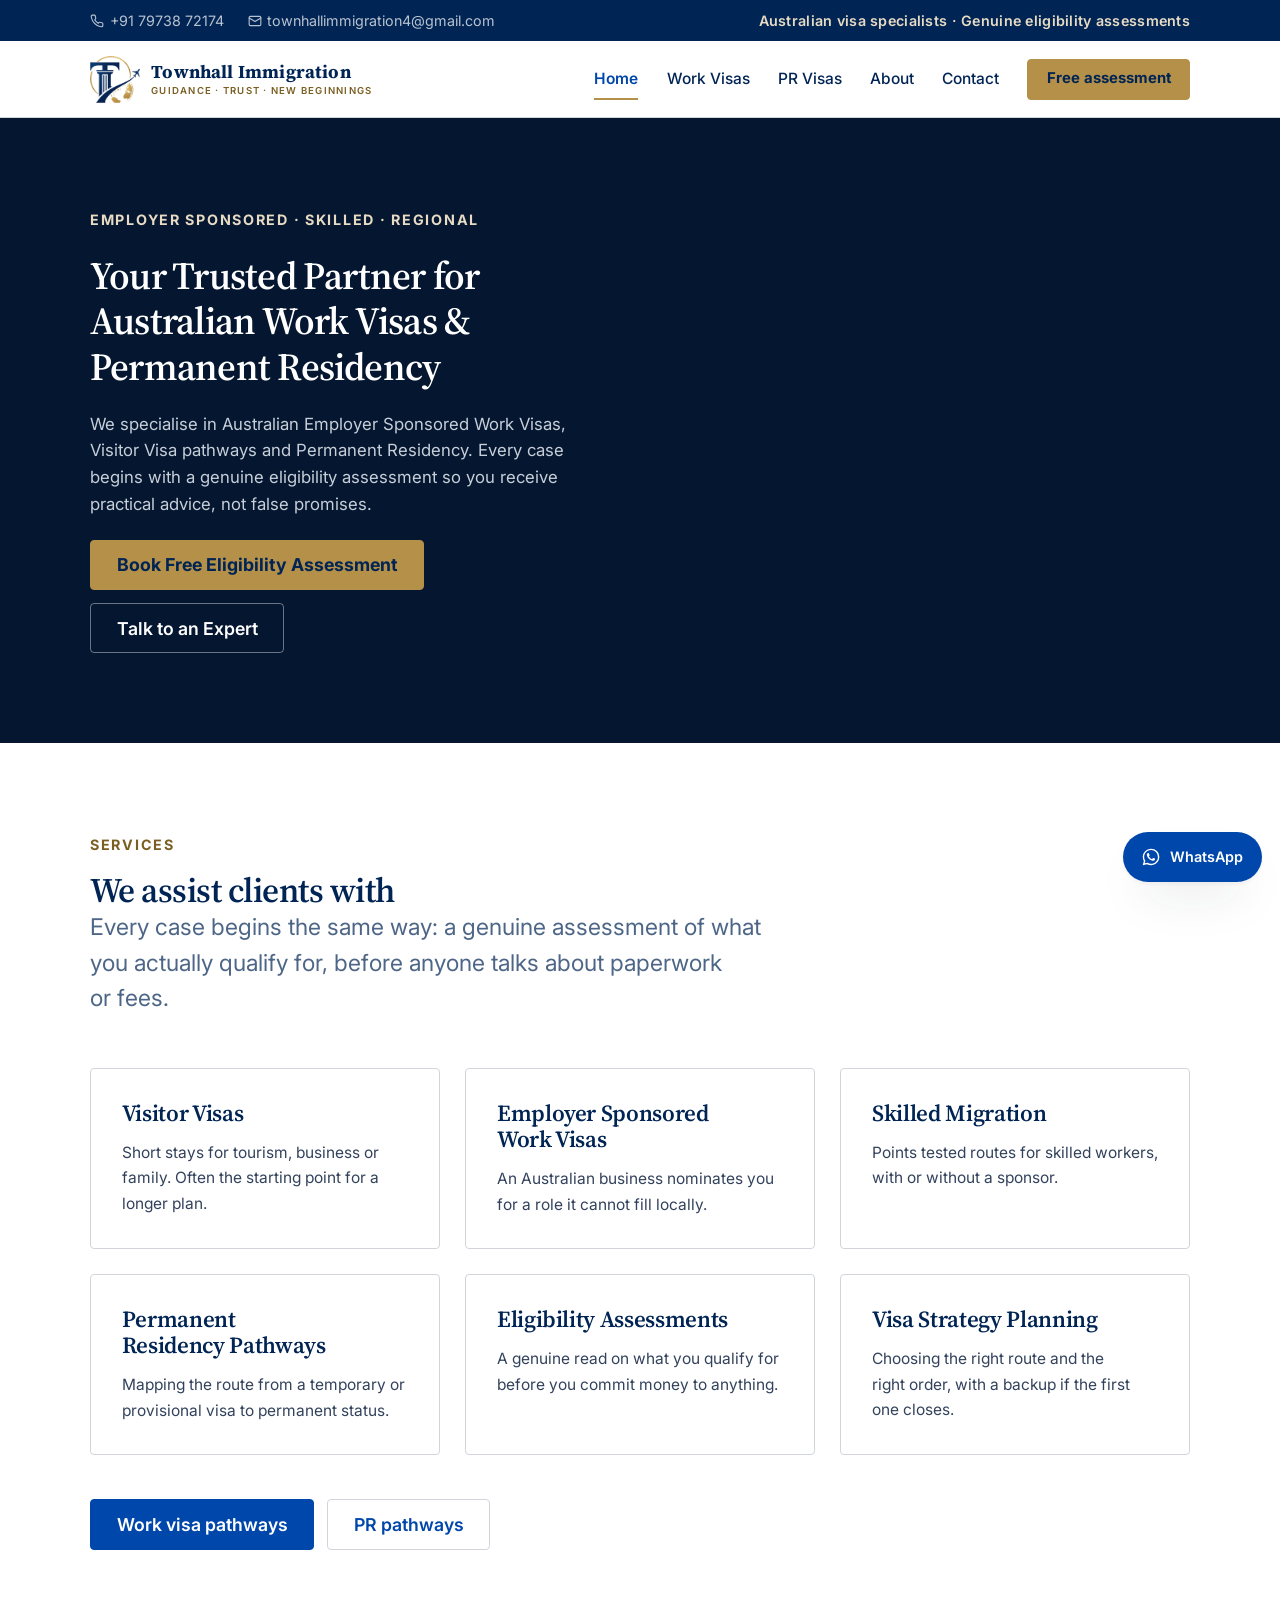
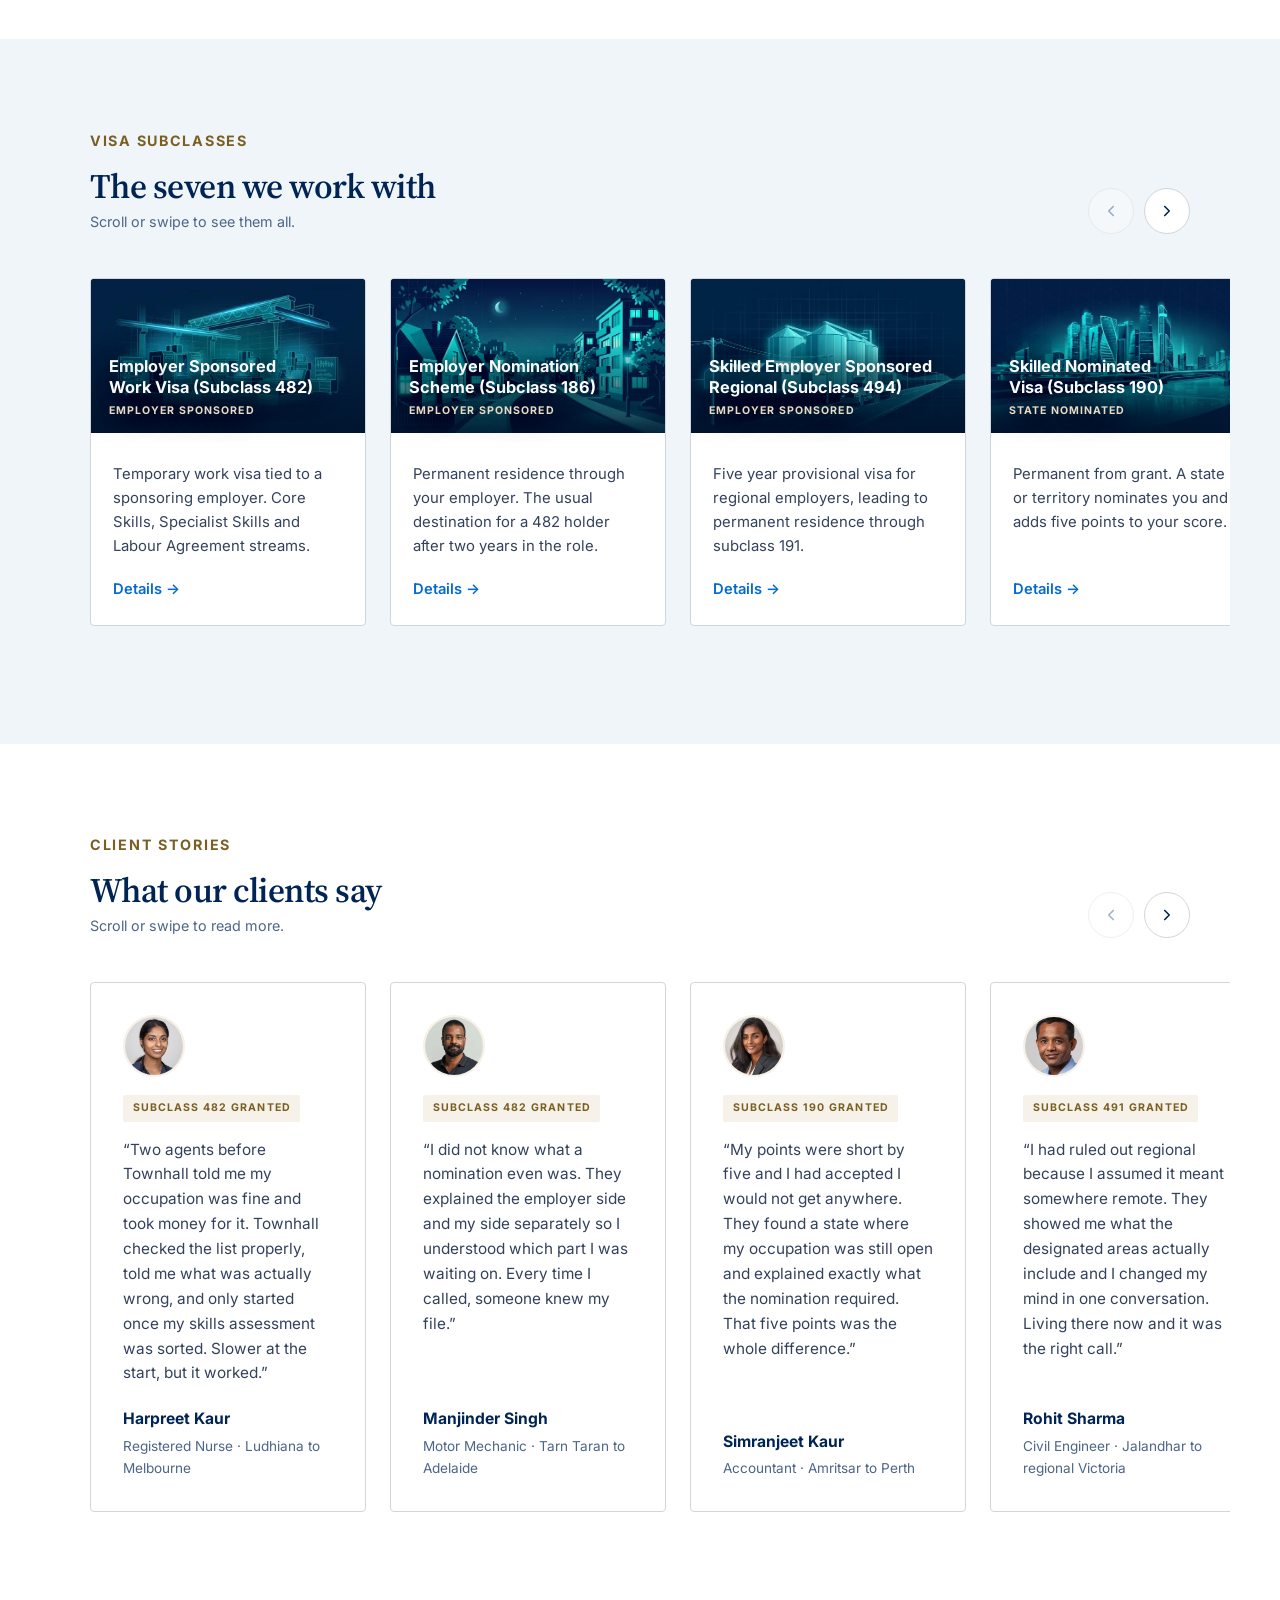
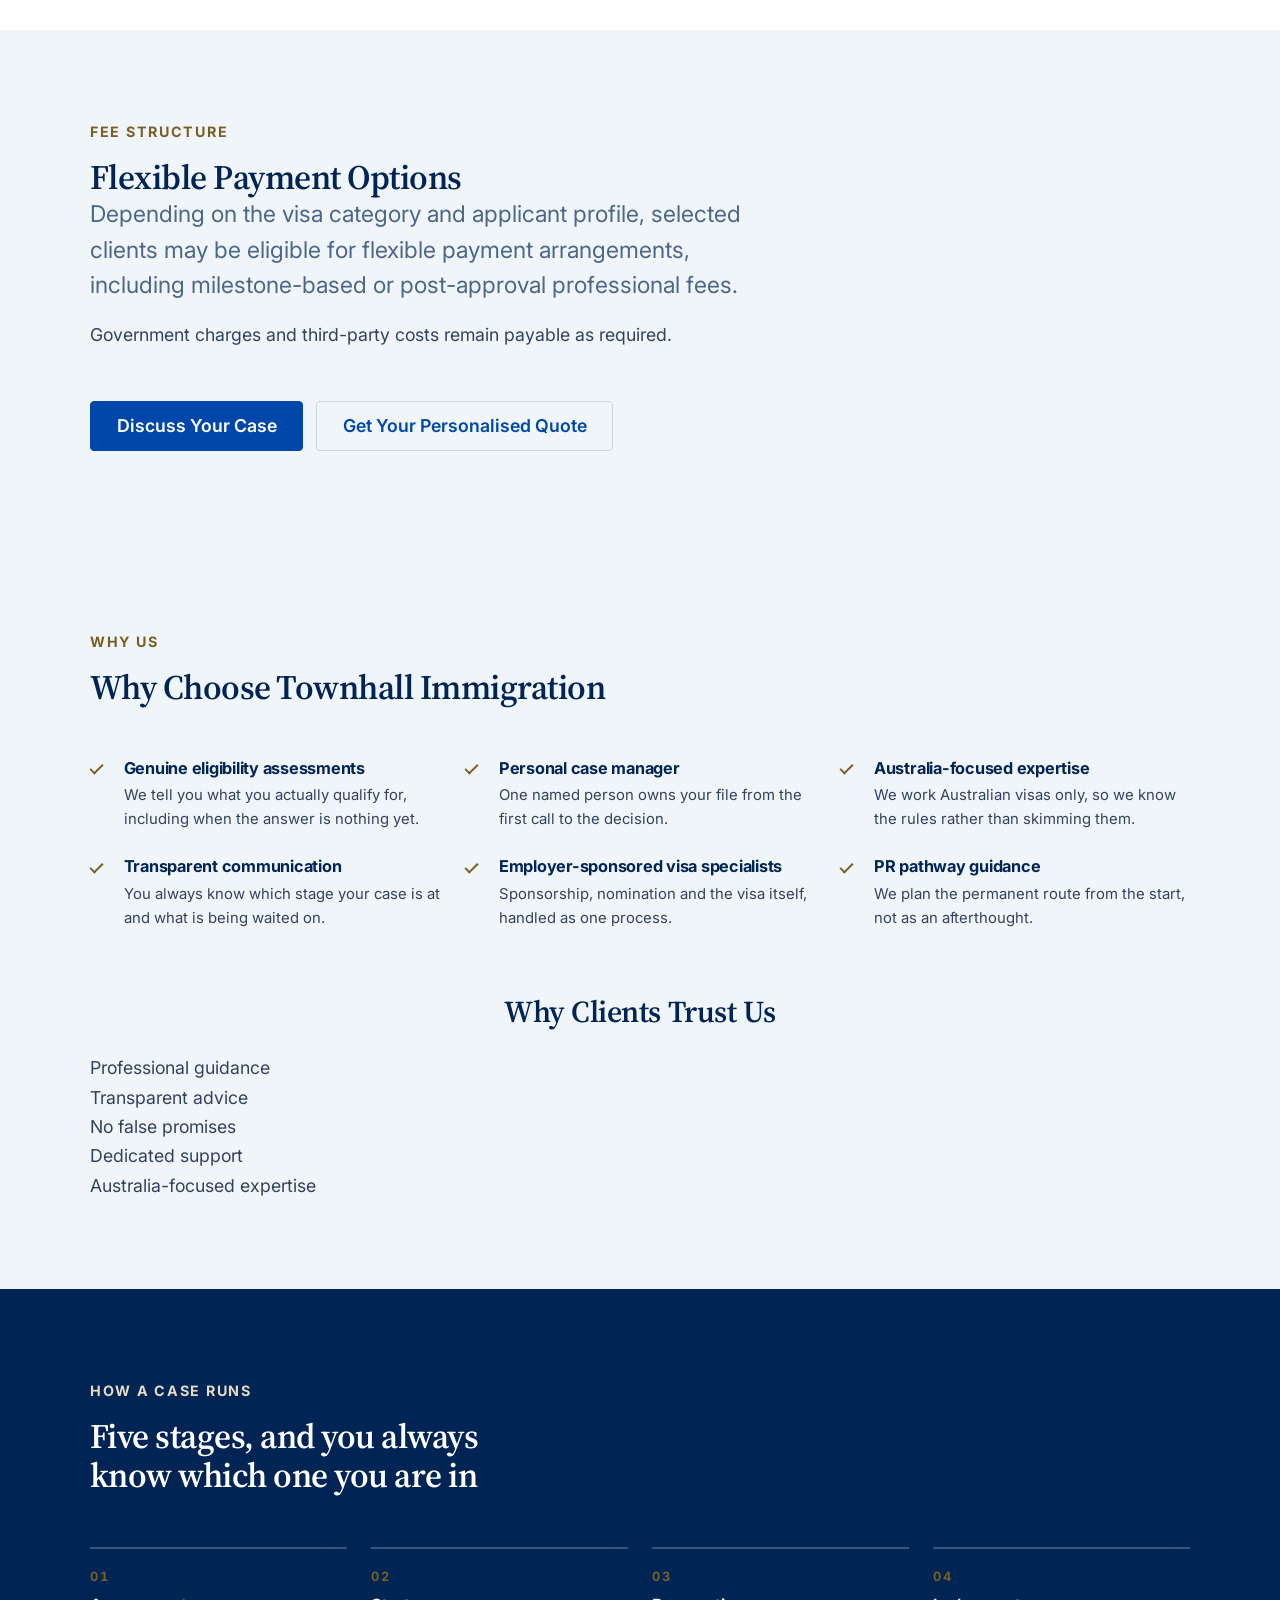
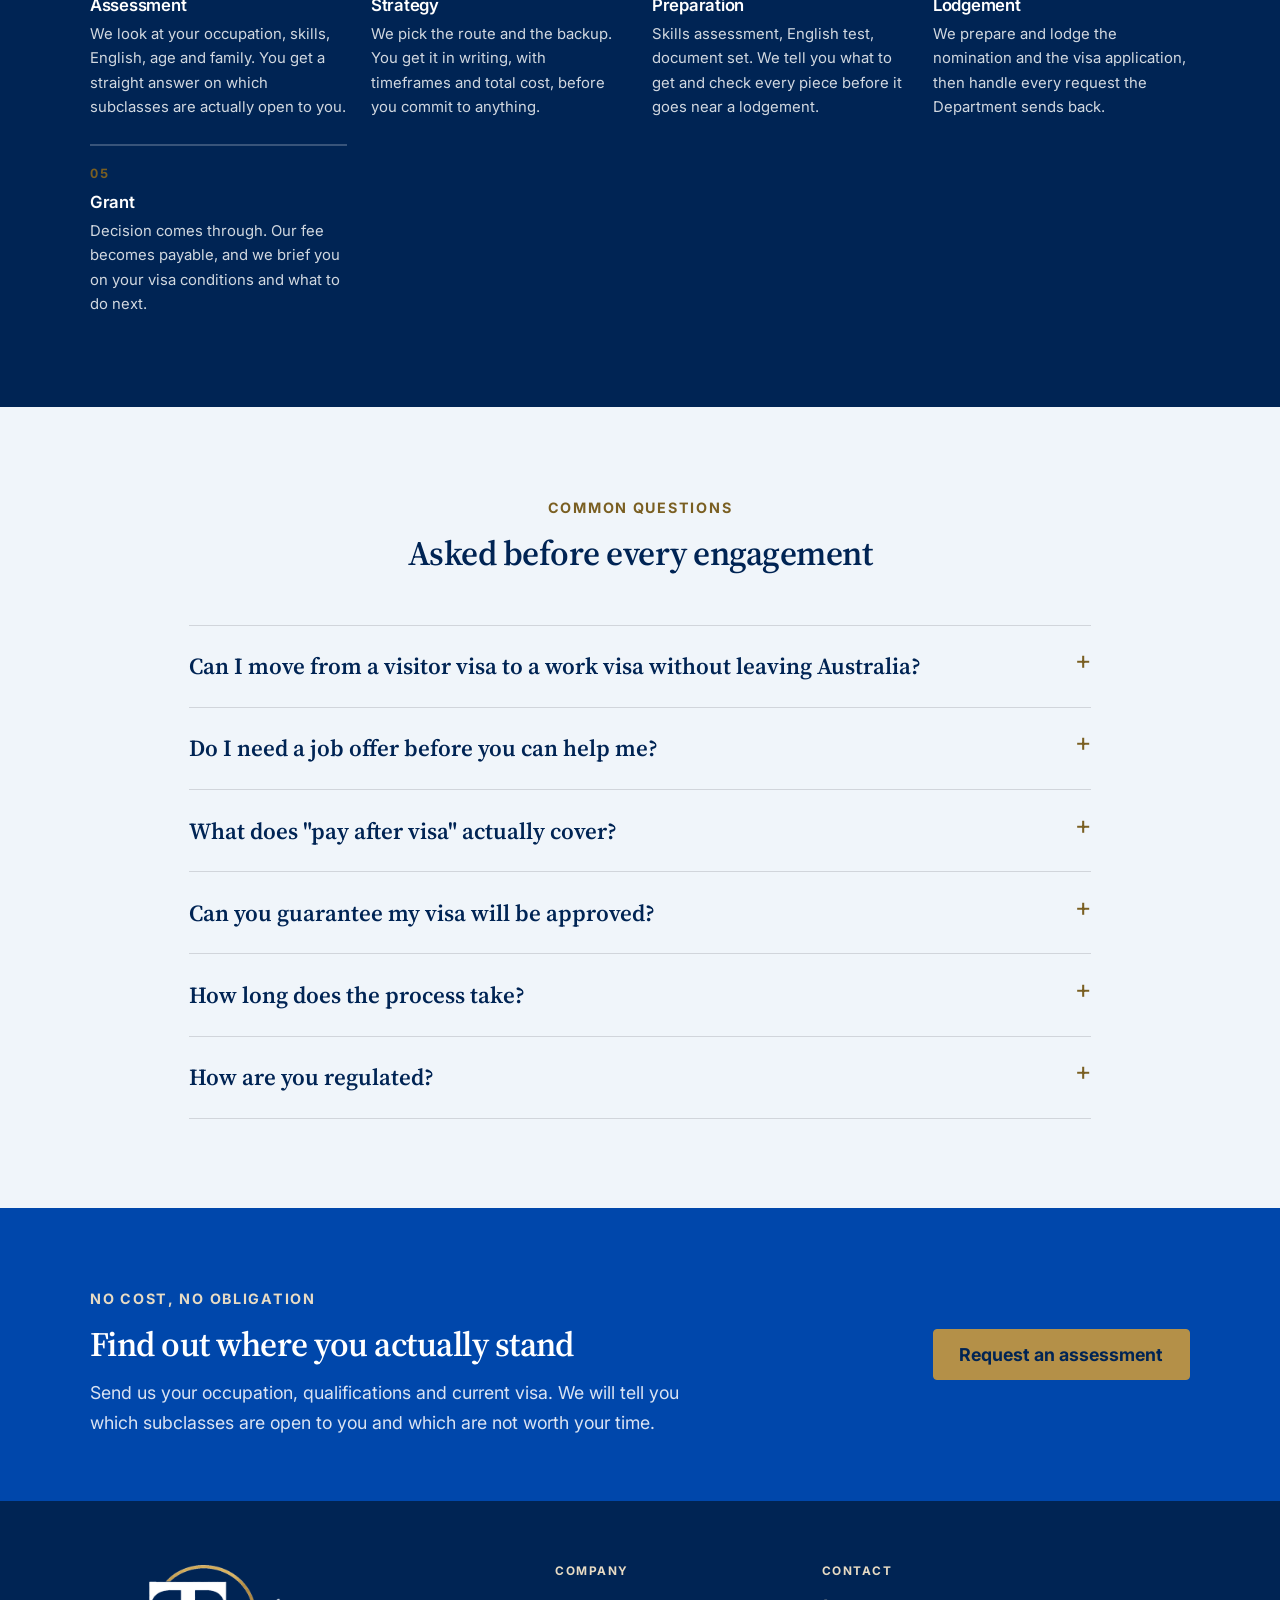
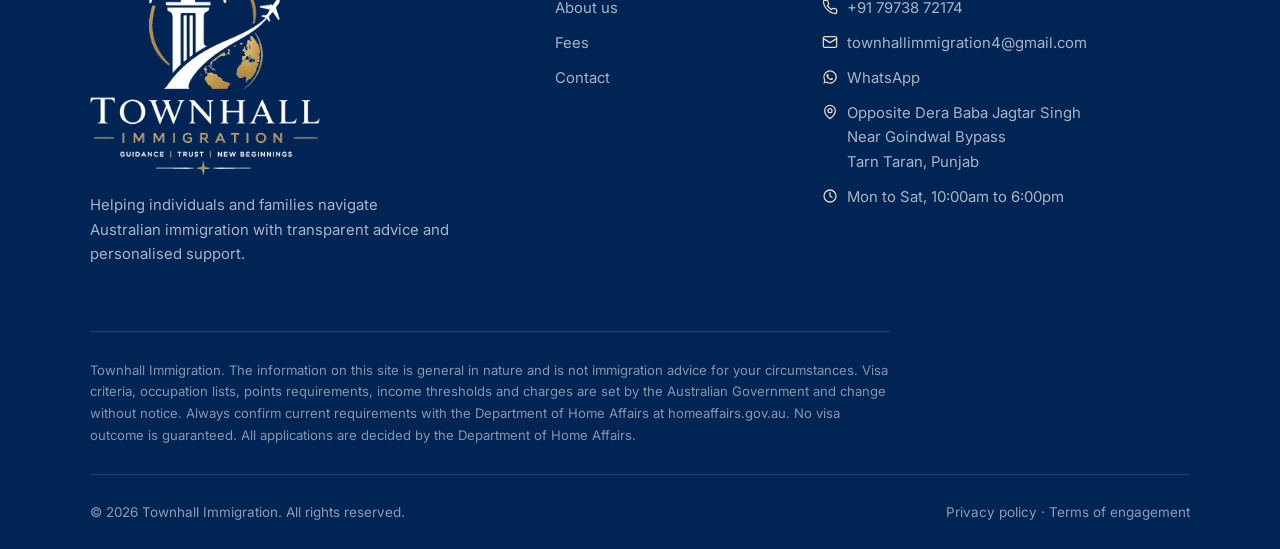
==== commit d596abe0: "Replace the last step rail with artwork; drop the dead rail component Work Visas: the "how the conve" ====
--- a/index.html
+++ b/index.html
@@ -19,7 +19,7 @@
 <meta property="og:image:width" content="1200">
 <meta property="og:image:height" content="630">
 <meta name="twitter:card" content="summary_large_image">
-<link rel="stylesheet" href="assets/css/styles.css?v=12">
+<link rel="stylesheet" href="assets/css/styles.css?v=13">
 </head>
 <body>
 
--- a/assets/css/styles.css
+++ b/assets/css/styles.css
@@ -386,134 +386,6 @@
 .crumbs a { color: inherit; text-decoration: none; }
 .crumbs a:hover { color: var(--white); text-decoration: underline; }
 .crumbs span { margin-inline: .5rem; opacity: .5; }
-
-/* ---------- Signature: the pathway rail ---------- */
-.rail {
-  background: color-mix(in srgb, var(--white) 7%, transparent);
-  border: 1px solid color-mix(in srgb, var(--white) 16%, transparent);
-  border-radius: var(--radius);
-  padding: clamp(1.5rem, 3vw, 2.25rem);
-  -webkit-backdrop-filter: blur(2px);
-  backdrop-filter: blur(2px);
-}
-.rail__title {
-  font-family: var(--body); font-size: var(--step--1); font-weight: 600;
-  letter-spacing: .14em; text-transform: uppercase;
-  color: var(--gold-30);
-  padding-bottom: 1.35rem;
-  border-bottom: 1px solid color-mix(in srgb, var(--white) 14%, transparent);
-  margin-bottom: 1.35rem;
-}
-.rail__steps { display: grid; gap: 0; }
-.rail__step {
-  position: relative;
-  display: grid; grid-template-columns: auto 1fr; gap: 0 1.15rem;
-  padding-bottom: 1.6rem;
-}
-.rail__step:last-child { padding-bottom: 0; }
-/* connector line */
-.rail__step:not(:last-child)::before {
-  content: ""; position: absolute;
-  left: 30px; top: 3.4rem; bottom: .35rem;
-  width: 2px;
-  background: linear-gradient(to bottom, var(--gold), color-mix(in srgb, var(--gold) 15%, transparent));
-}
-.rail__code {
-  grid-row: span 2;
-  display: grid; place-items: center;
-  width: 62px; height: 46px; flex: none;
-  font-variant-numeric: tabular-nums;
-  font-weight: 700; font-size: 1.15rem; letter-spacing: .04em;
-  color: var(--ink);
-  background: var(--gold);
-  border-radius: 3px;
-}
-.rail__code--muted { background: color-mix(in srgb, var(--white) 16%, transparent); color: var(--white); }
-.rail__name { font-family: var(--body); font-weight: 600; font-size: 1.02rem; color: var(--white); align-self: center; }
-.rail__note { grid-column: 2; font-size: var(--step--1); color: color-mix(in srgb, var(--white) 66%, var(--ink)); margin-top: .2rem; }
-.rail__caption {
-  margin-top: 1.35rem;
-  font-size: var(--step--1);
-  font-weight: 600;
-  color: var(--gold-30);
-}
-.rail--light .rail__caption { color: var(--gold-ink); }
-.rail__caption + .rail__foot { margin-top: .5rem; padding-top: .9rem; }
-
-.rail__foot {
-  margin-top: 1.35rem; padding-top: 1.35rem;
-  border-top: 1px solid color-mix(in srgb, var(--white) 14%, transparent);
-  font-size: var(--step--1);
-  color: color-mix(in srgb, var(--white) 66%, var(--ink));
-}
-
-/* Light variant of the rail, for use on white/wash sections */
-.rail--light { background: var(--white); border-color: var(--line); box-shadow: var(--shadow); }
-.rail--light .rail__title { color: var(--gold-ink); border-bottom-color: var(--line); }
-.rail--light .rail__name { color: var(--ink); }
-.rail--light .rail__note { color: var(--ink-70); }
-.rail--light .rail__foot { border-top-color: var(--line); color: var(--ink-70); }
-.rail--light .rail__code--muted { background: var(--wash); color: var(--ink); }
-
-/* ---- Flow variant: the 600 / 482 / 186 diagram, joined by arrows ----
-   Stacks with a downward arrow on small screens, sits in a row with a
-   rightward arrow on desktop. */
-.rail--flow .rail__steps { gap: 0; }
-.rail--flow .rail__step {
-  position: relative;
-  display: flex; align-items: center; gap: .9rem;
-  padding: 0 0 3rem;
-}
-.rail--flow .rail__step:last-child { padding-bottom: 0; }
-.rail--flow .rail__step::before { content: none; }
-.rail--flow .rail__step:not(:last-child)::after {
-  content: "";
-  position: absolute;
-  left: 31px; bottom: 1.1rem;
-  width: 11px; height: 11px;
-  border-right: 2.5px solid var(--gold);
-  border-bottom: 2.5px solid var(--gold);
-  transform: translateX(-50%) rotate(45deg);
-}
-.rail--flow .rail__name {
-  font-family: var(--body); font-weight: 600; font-size: 1rem;
-  color: var(--ink); line-height: 1.3;
-}
-
-@media (min-width: 880px) {
-  .rail--flow .rail__steps {
-    grid-auto-flow: column; grid-auto-columns: 1fr;
-    column-gap: 3rem; align-items: center;
-  }
-  .rail--flow .rail__step { padding: 0; }
-  .rail--flow .rail__step:not(:last-child)::after {
-    left: auto; right: -1.9rem;
-    bottom: auto; top: 50%;
-    transform: translateY(-50%) rotate(-45deg);
-  }
-}
-
-/* ---- Trust strip ---- */
-.trust {
-  display: flex; flex-wrap: wrap; justify-content: center;
-  gap: .7rem 1rem;
-  list-style: none;
-}
-.trust li {
-  display: inline-flex; align-items: center; gap: .5rem;
-  padding: .6rem 1.1rem;
-  background: var(--white);
-  border: 1px solid var(--line);
-  border-radius: 999px;
-  font-size: .93rem; font-weight: 600; color: var(--ink);
-}
-.trust li::before {
-  content: ""; flex: none;
-  width: 11px; height: 6px;
-  border-left: 2.5px solid var(--gold-ink);
-  border-bottom: 2.5px solid var(--gold-ink);
-  transform: rotate(-45deg) translateY(-1px);
-}
 
 /* ---------- Pay after visa strip ----------
    Solid gold was dropped: white on #B49048 measures 2.99:1, which fails
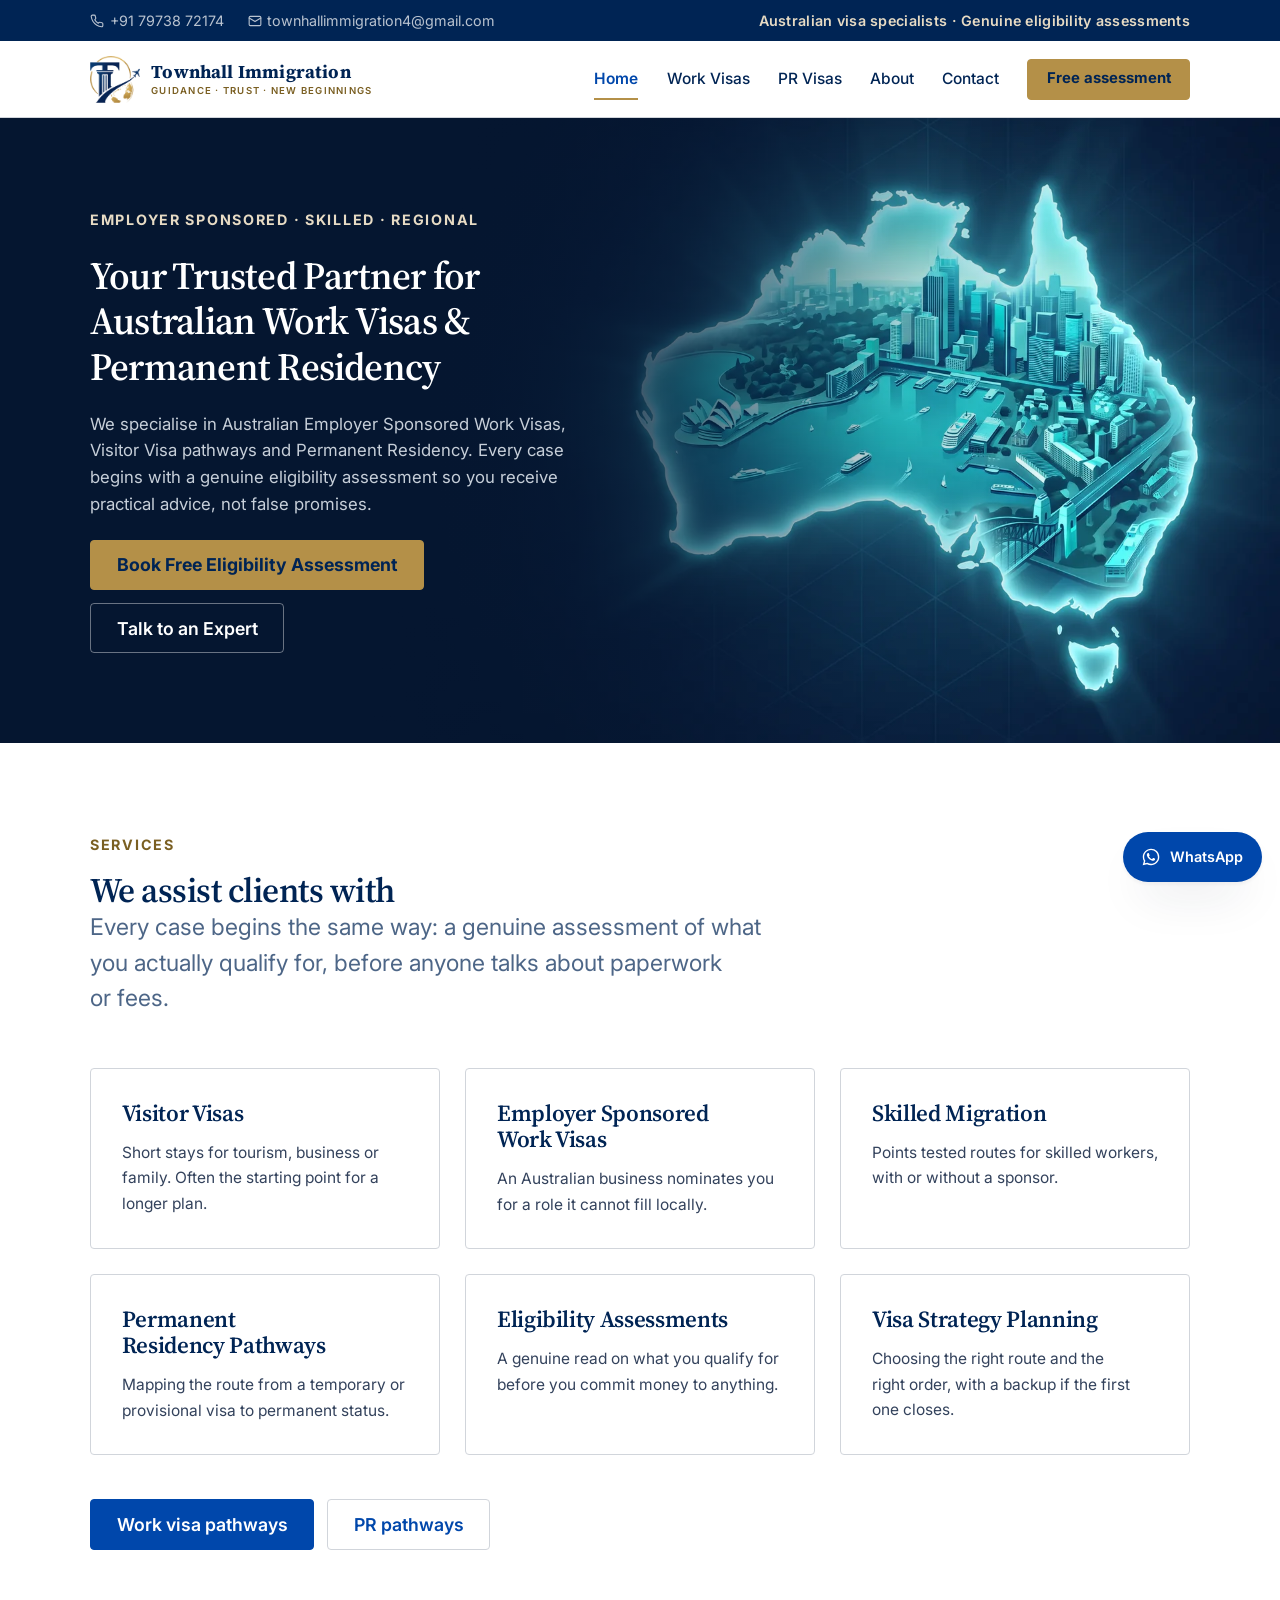
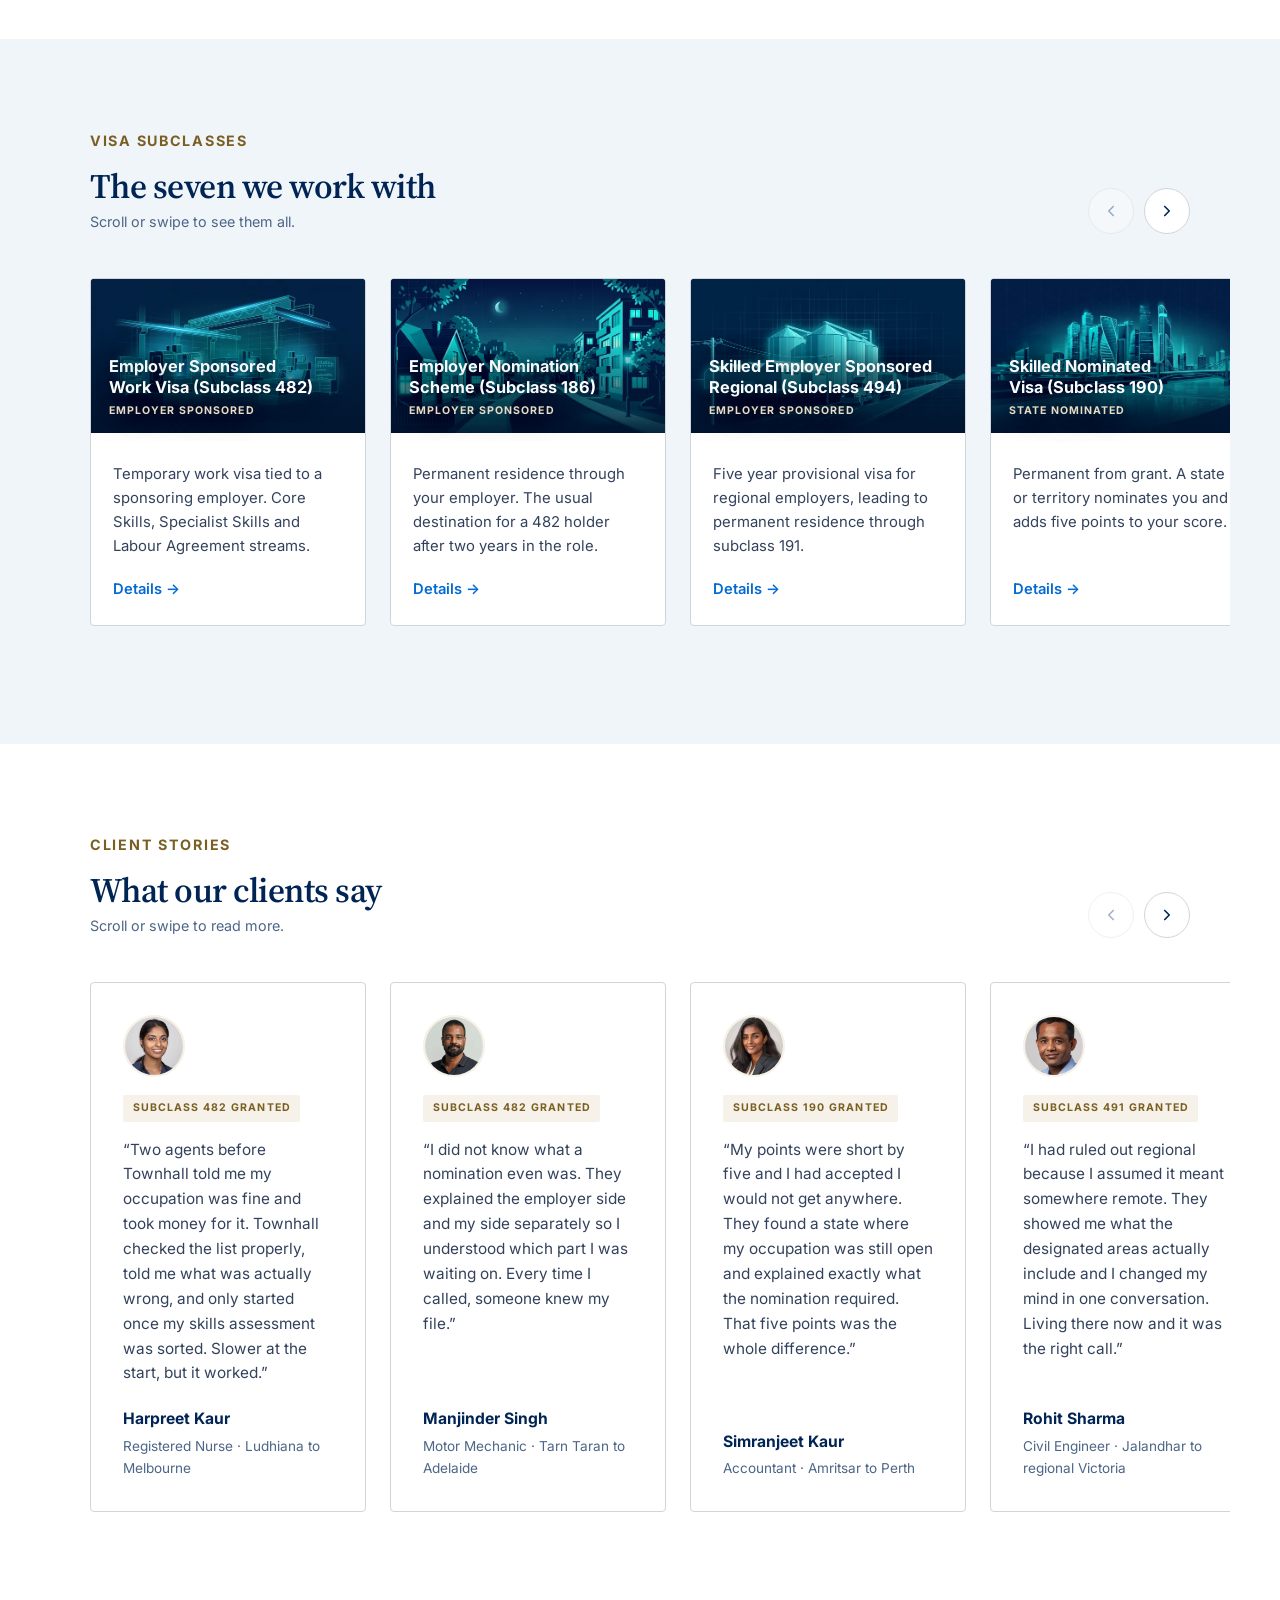
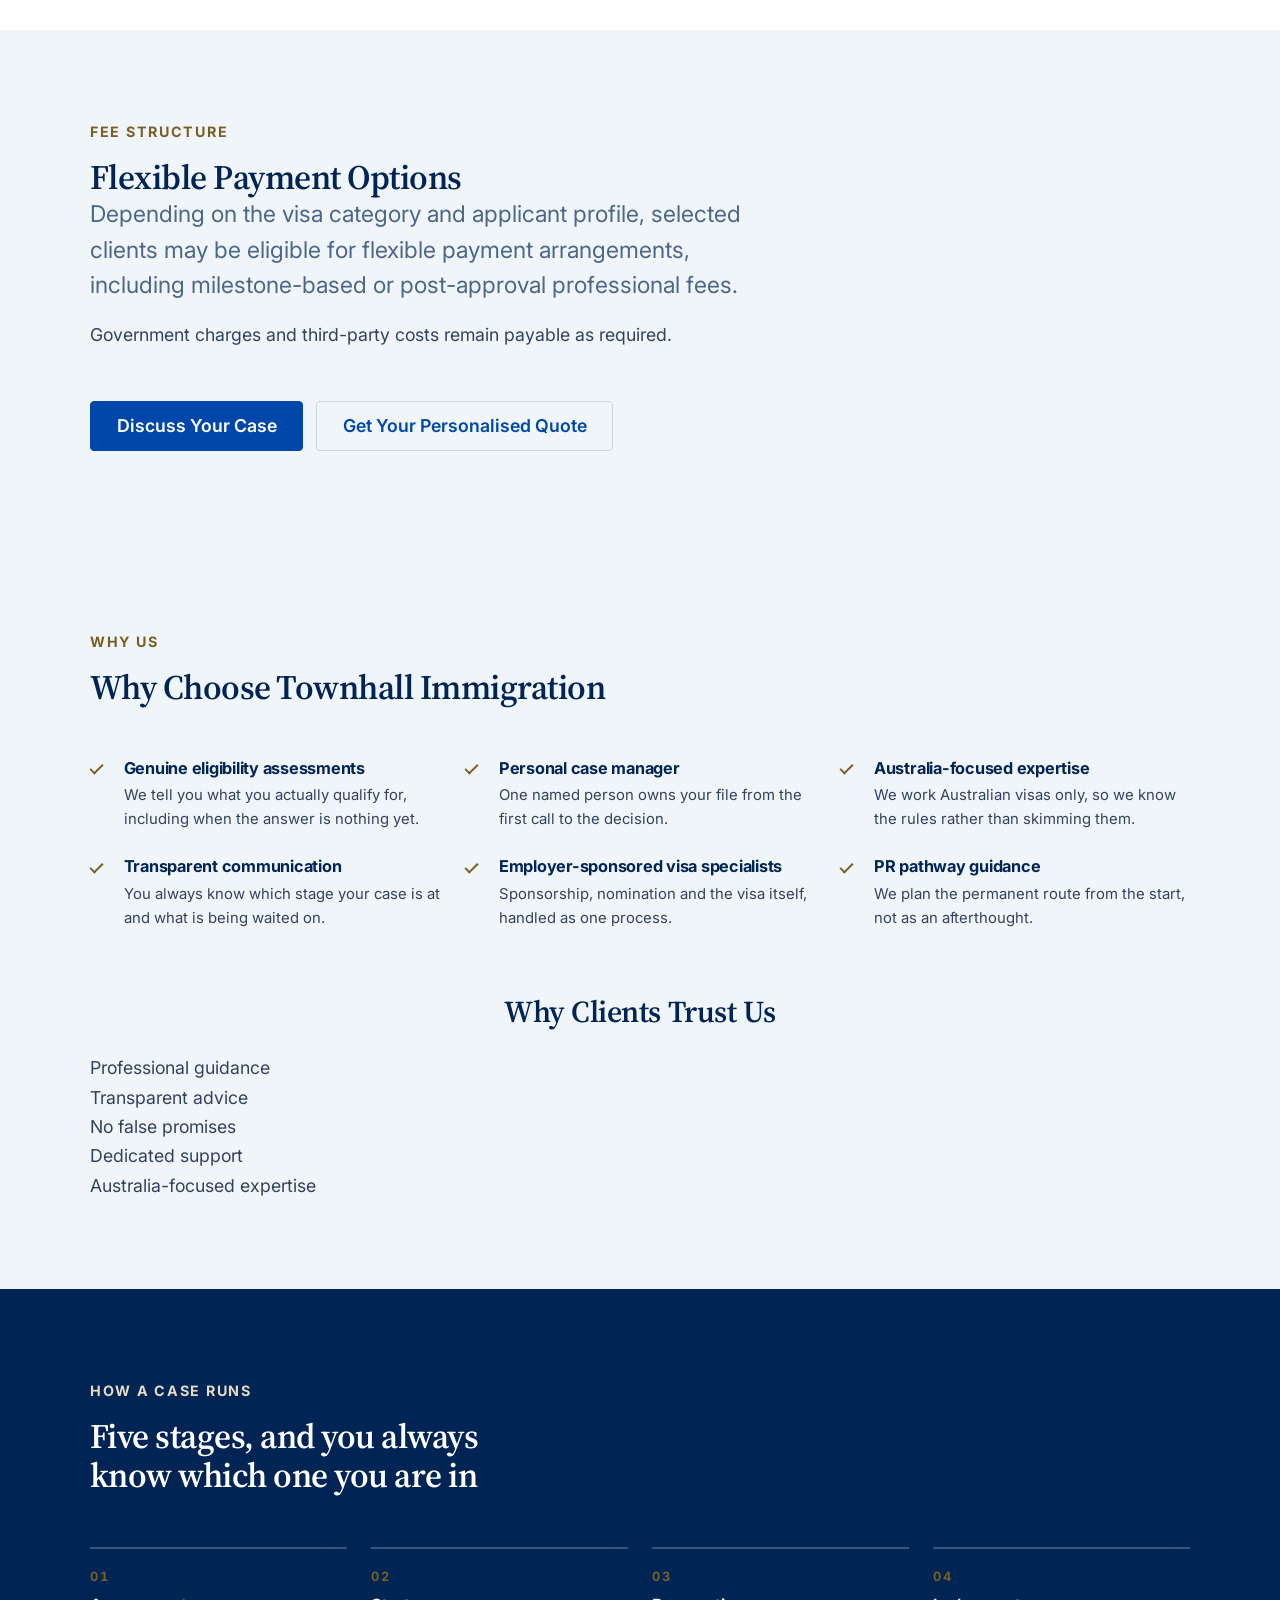
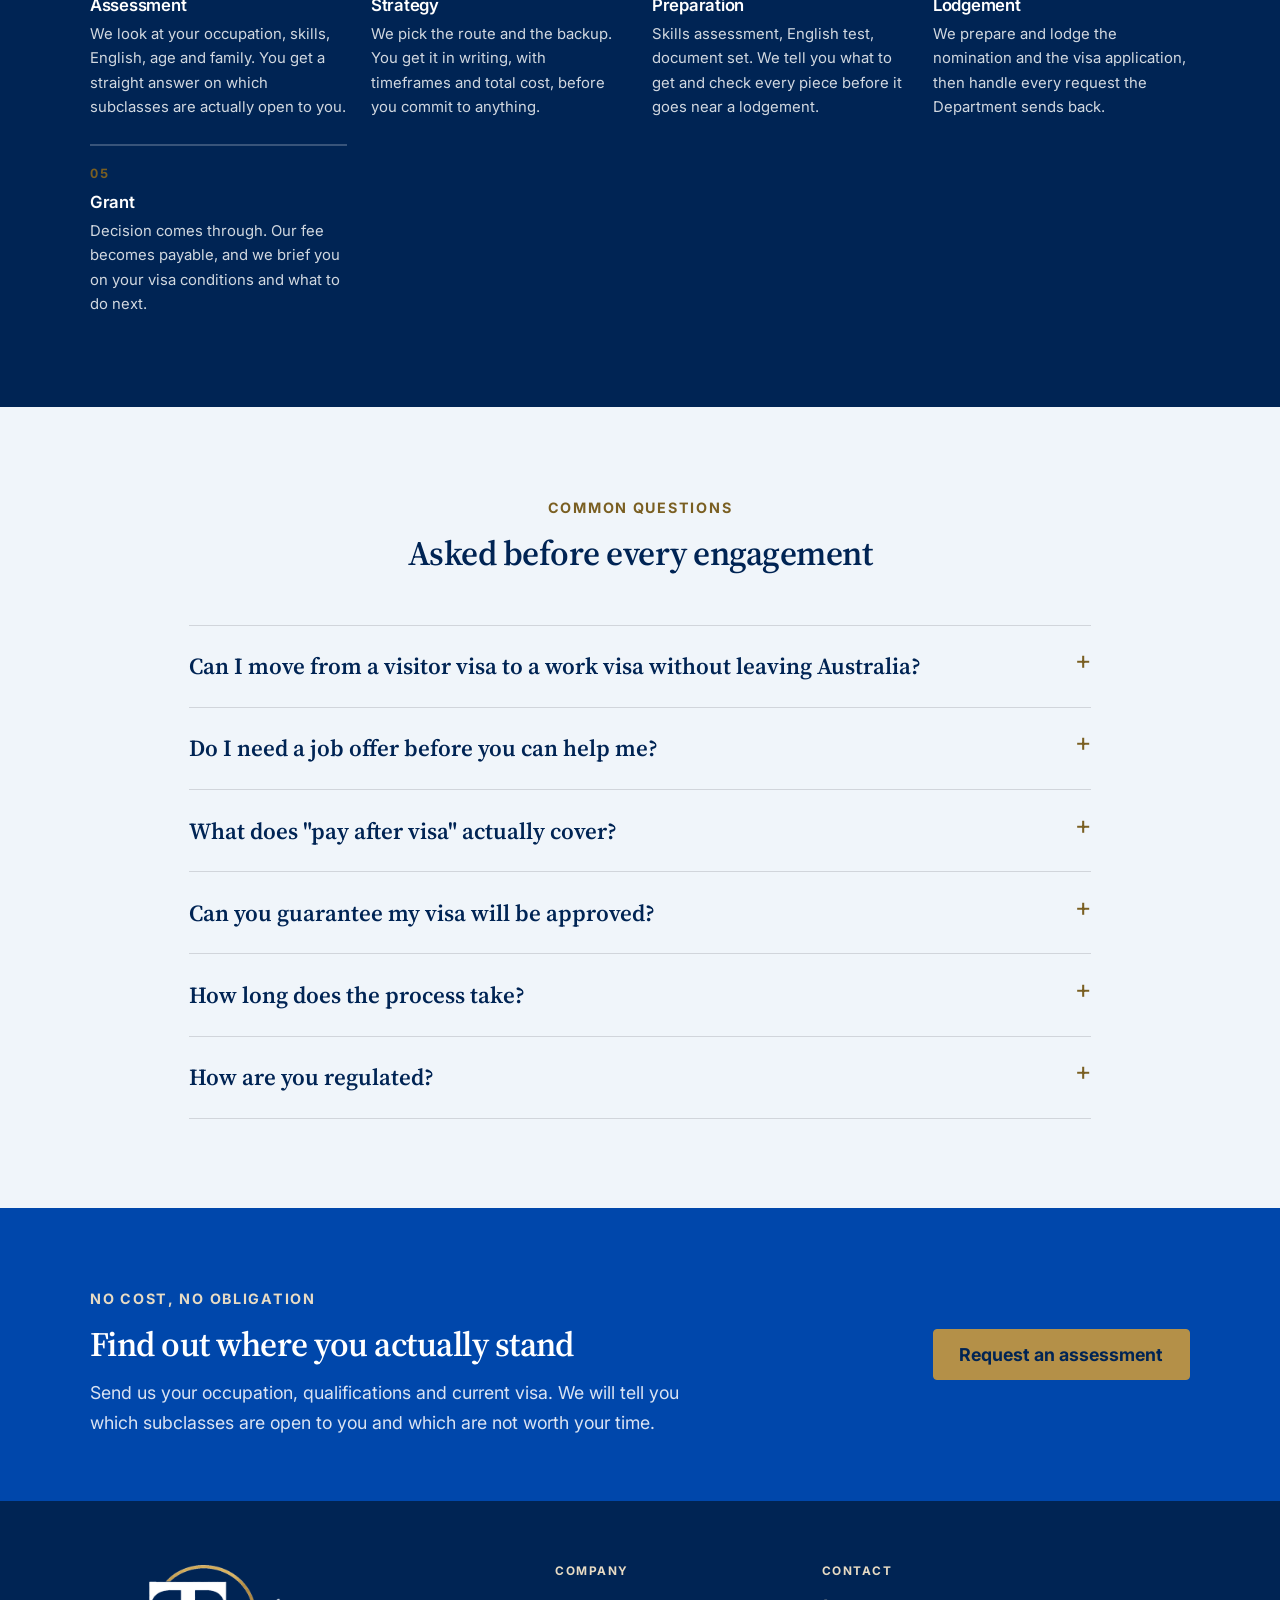
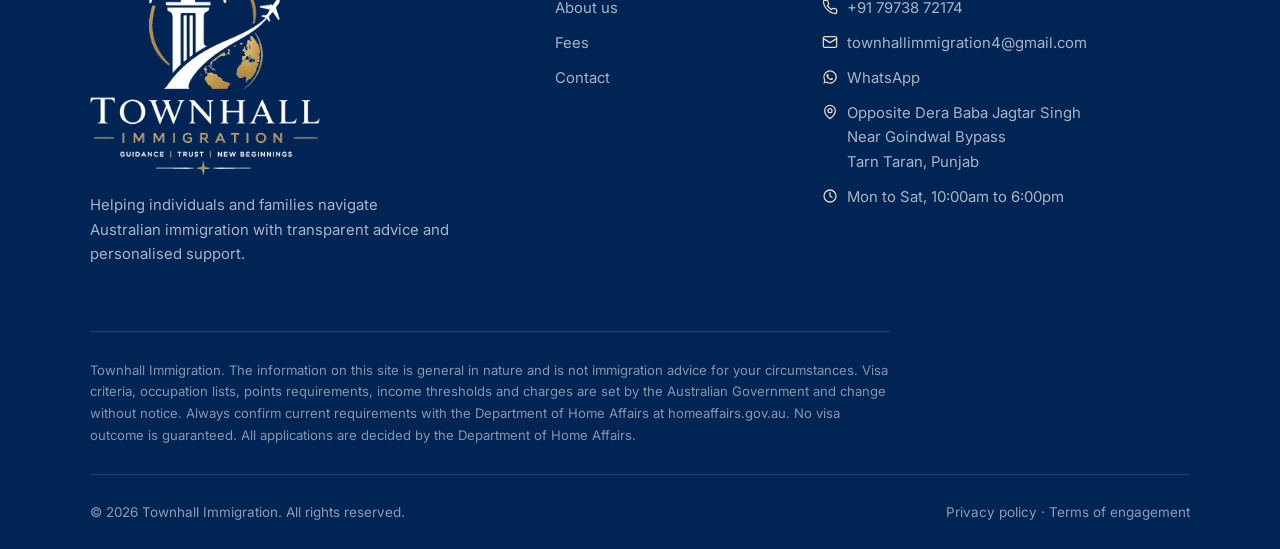
==== commit 9fa3f08c: "Correct canonical and og URLs to townhallimmigration.com Every page pointed its canonical at townhal" ====
--- a/index.html
+++ b/index.html
@@ -5,7 +5,7 @@
 <meta name="viewport" content="width=device-width, initial-scale=1">
 <title>Townhall Immigration | Employer Sponsored Work Visas &amp; Australian PR</title>
 <meta name="description" content="Australian visa and migration consultants specialising in employer sponsored work visas (subclass 482) and permanent residence (491, 191, 190, 189). Flexible payment options may be available depending on your visa category and profile.">
-<link rel="canonical" href="https://www.townhallimmigration.com.au/">
+<link rel="canonical" href="https://townhallimmigration.com/">
 <meta property="og:title" content="Townhall Immigration">
 <meta property="og:description" content="Employer sponsored work visas and Australian permanent residence, with genuine eligibility assessments and flexible payment options.">
 <meta property="og:type" content="website">
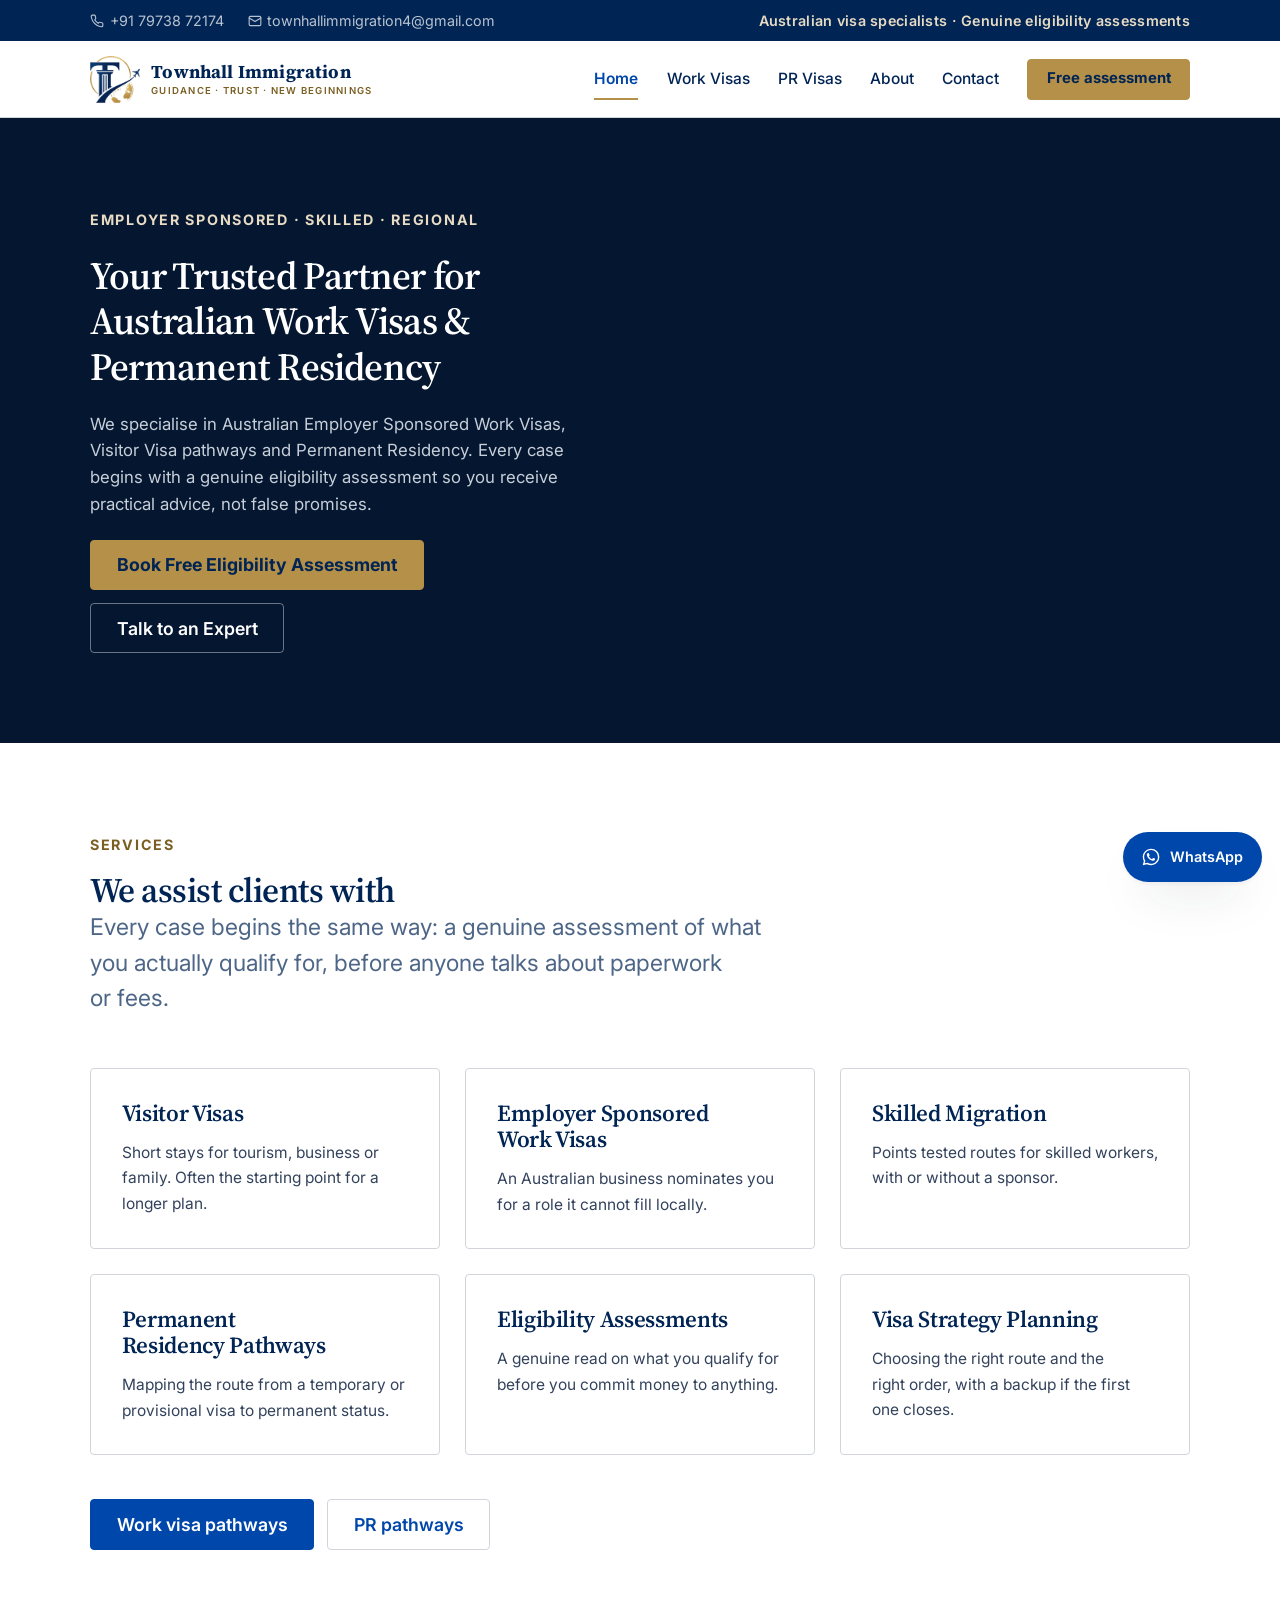
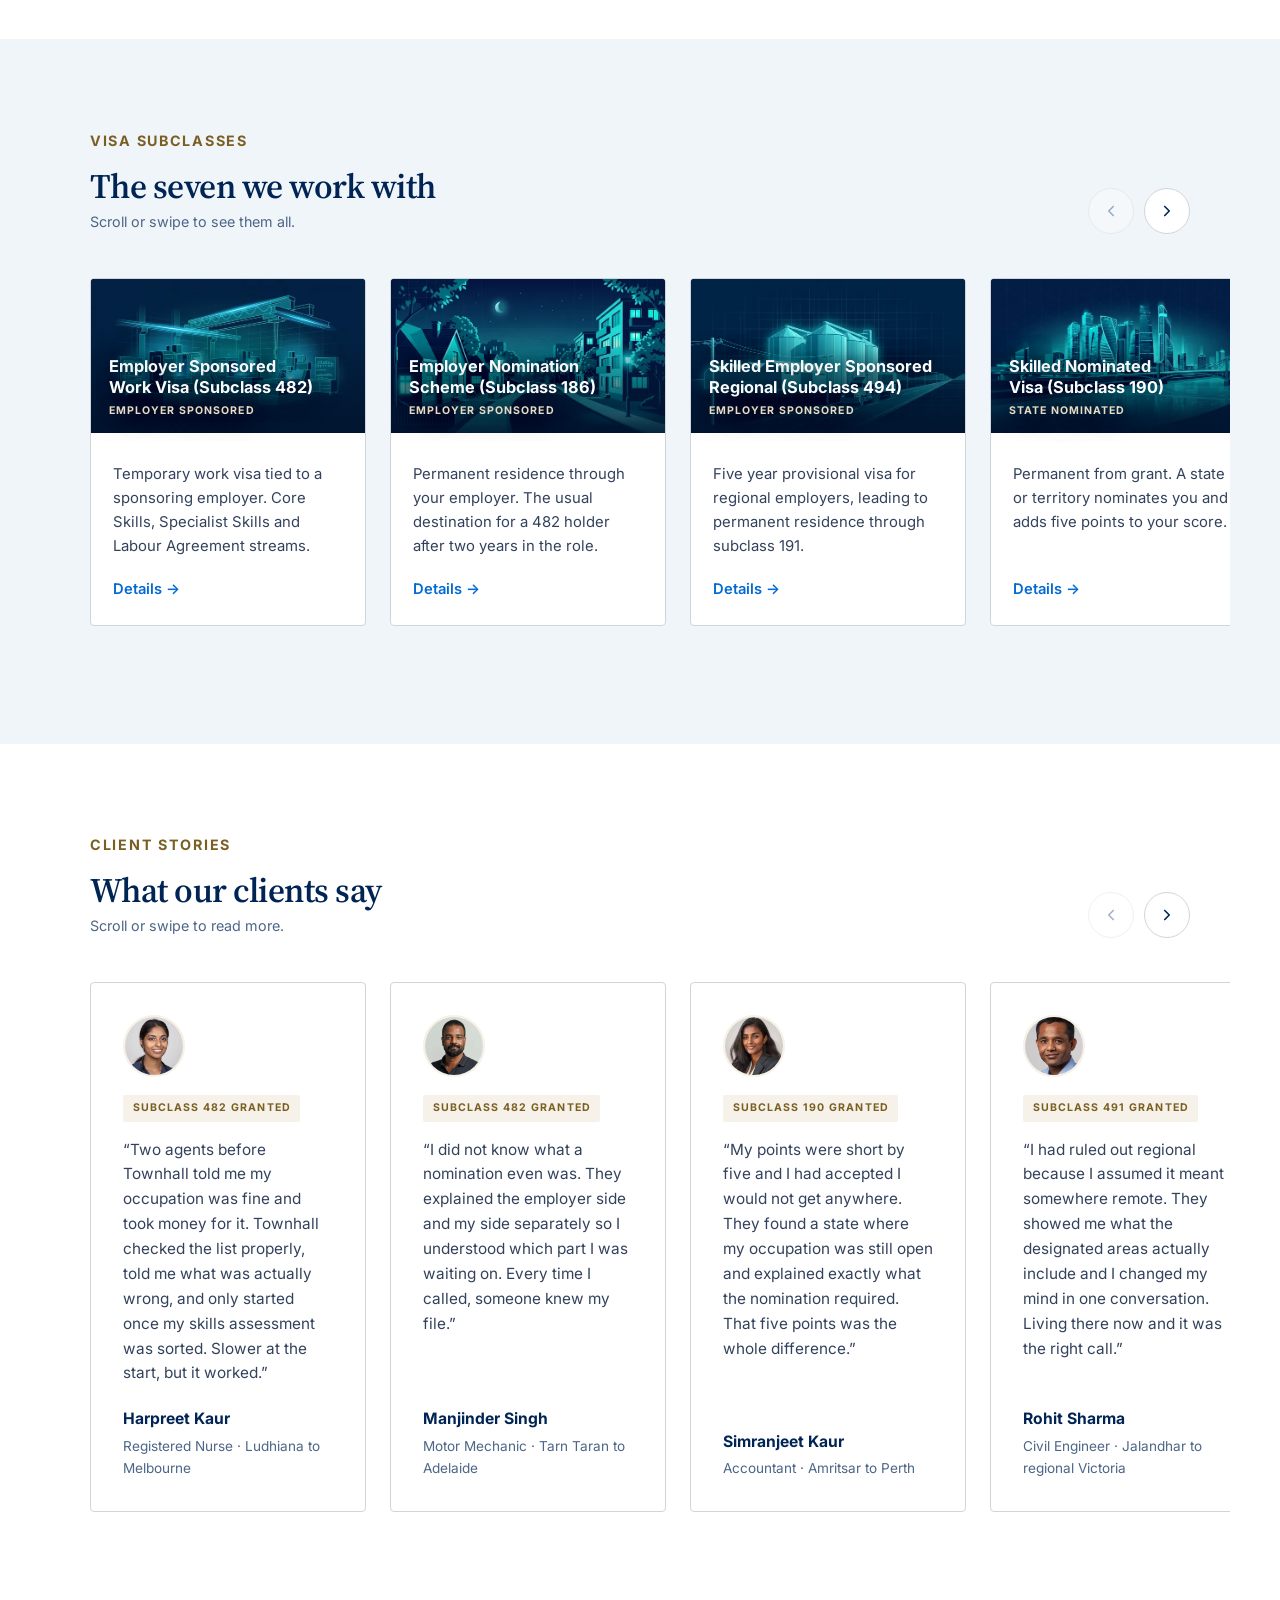
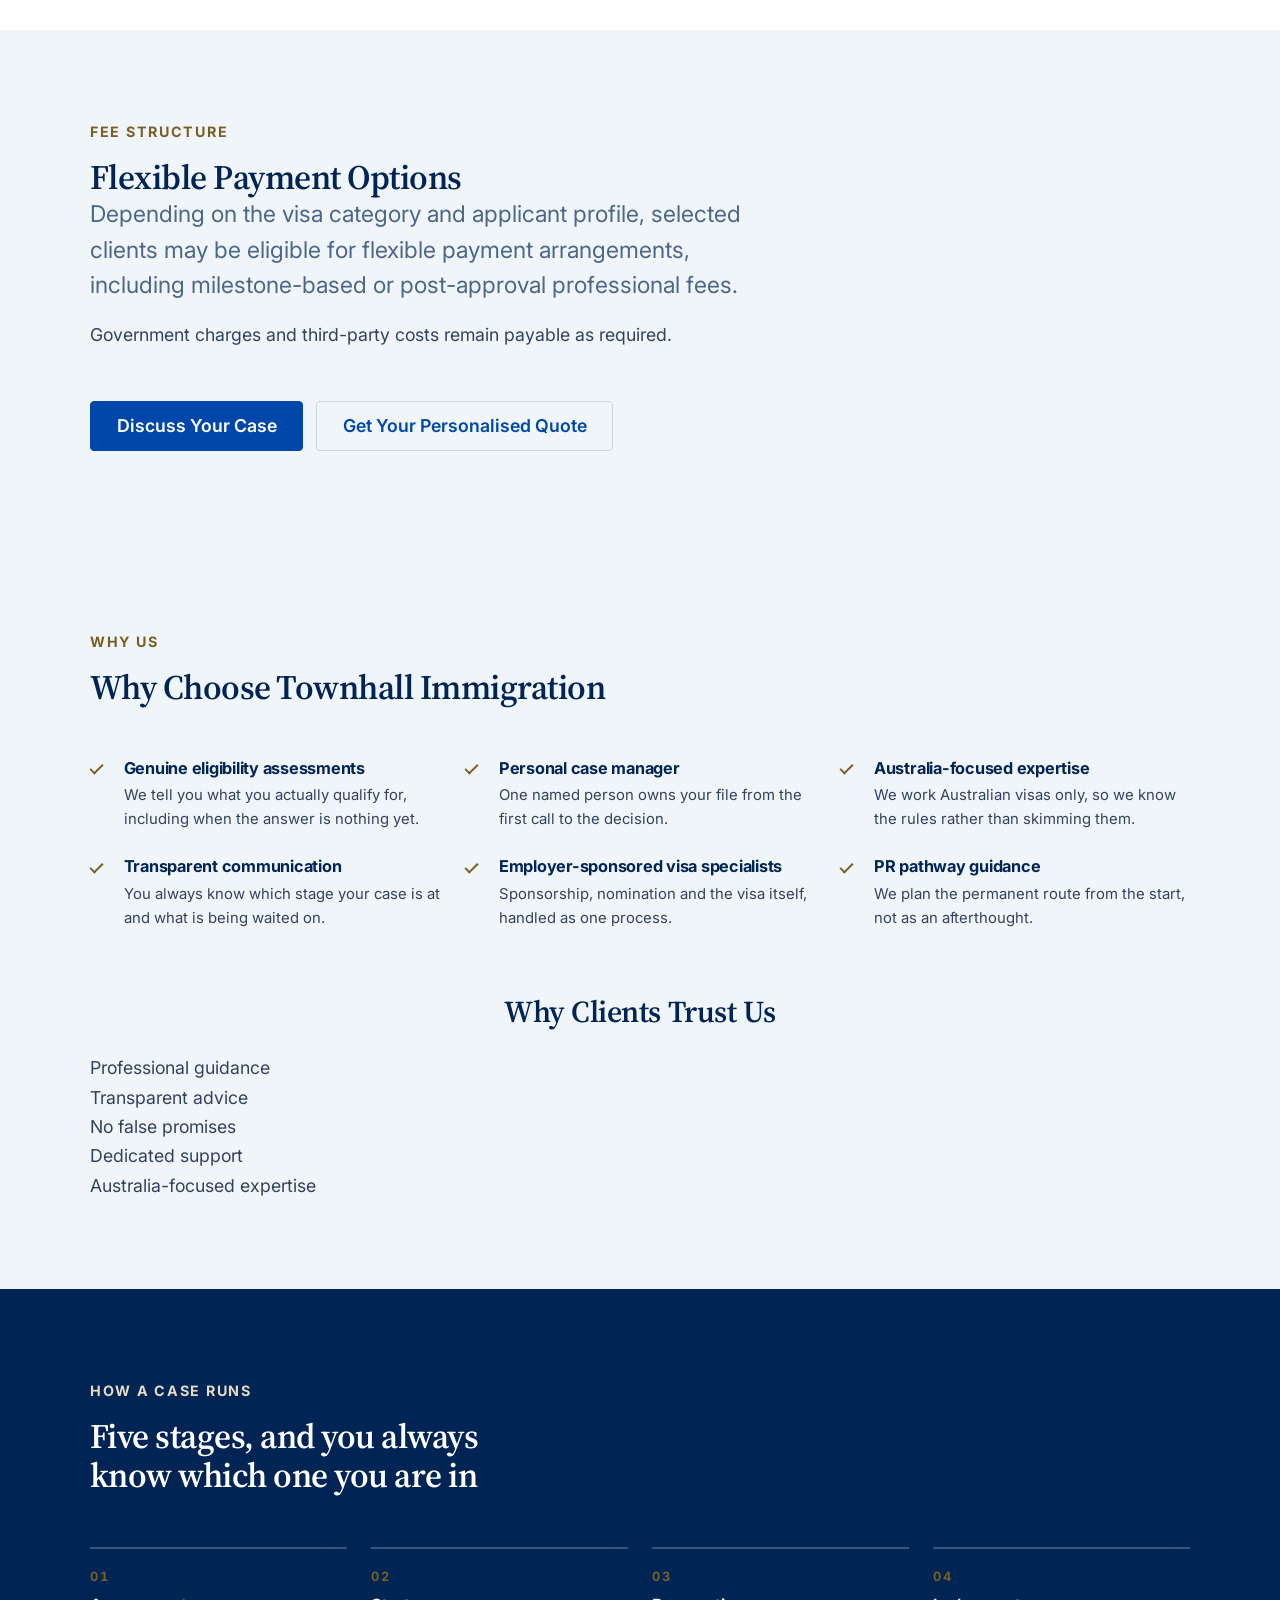
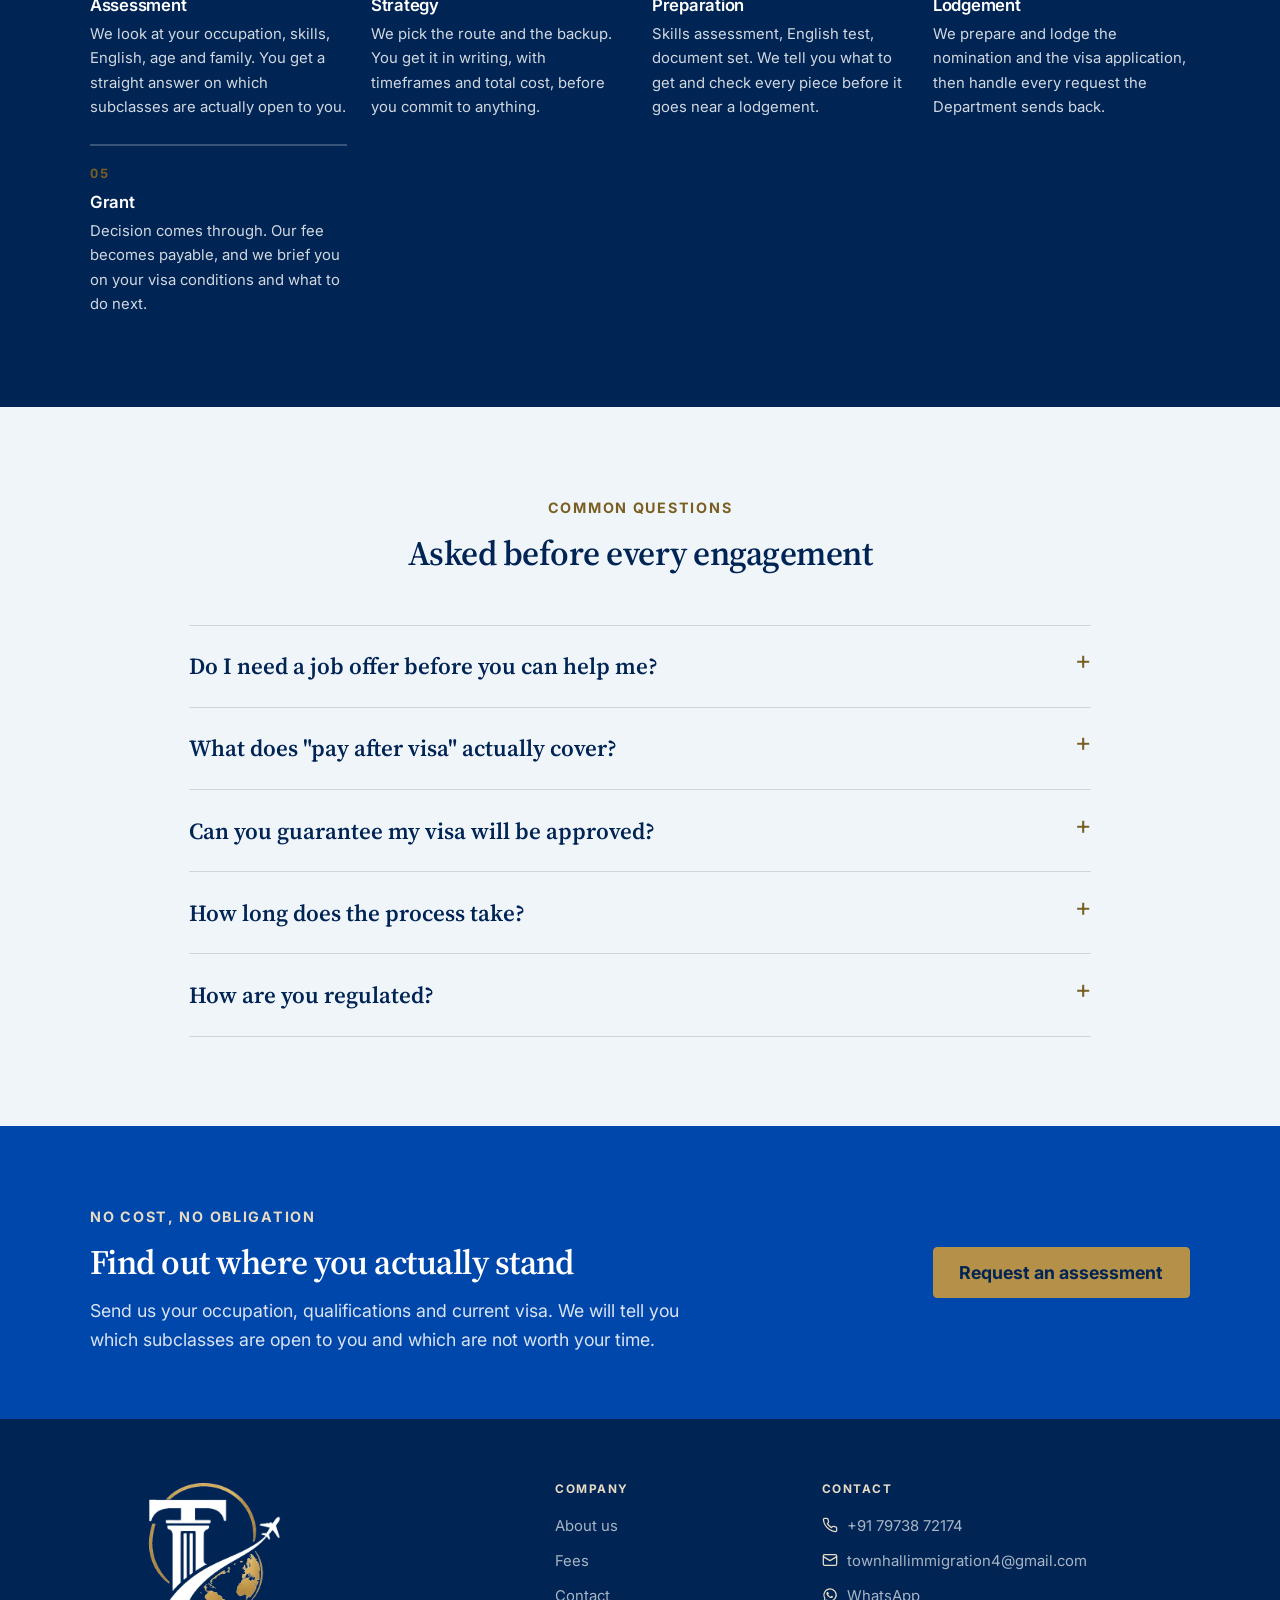
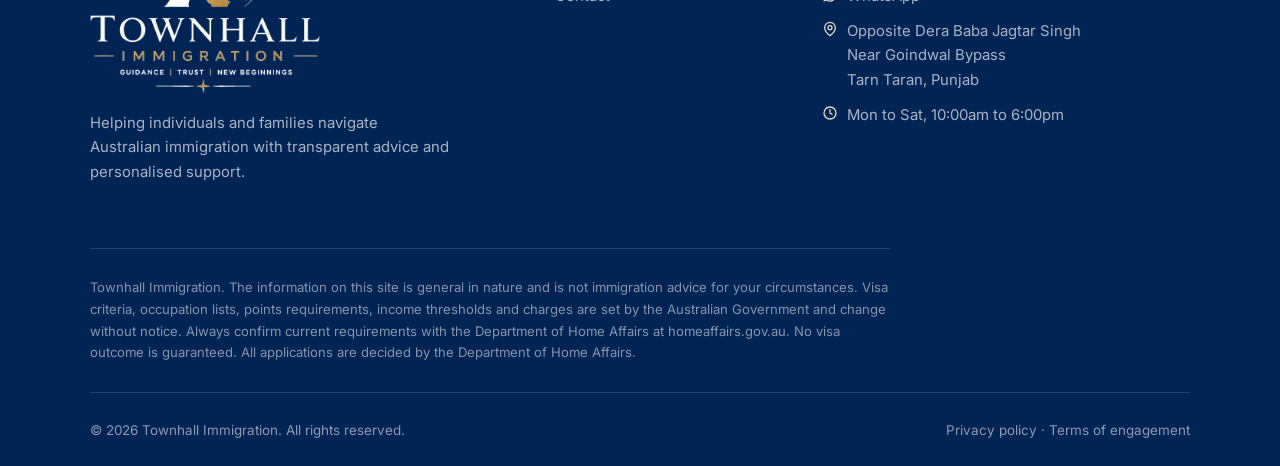
==== commit 8165aad3: "Remove the visitor-to-work FAQ item from the homepage Five questions remain. The visitor visa to wor" ====
--- a/index.html
+++ b/index.html
@@ -37,7 +37,7 @@
 
 <header class="nav">
   <div class="wrap nav__in">
-    <a class="brand" href="index.html">
+    <a class="brand" href="/">
       <img class="brand__mark" src="assets/img/logo-emblem-256.png" alt="" width="256" height="242" decoding="async">
       <span class="brand__text">
         <span class="brand__name">Townhall Immigration</span>
@@ -48,12 +48,12 @@
       <span></span><span></span><span></span>
     </button>
     <nav class="nav__menu" id="menu" aria-label="Main">
-      <a class="nav__link" href="index.html" aria-current="page">Home</a>
-      <a class="nav__link" href="work-visas.html">Work Visas</a>
-      <a class="nav__link" href="pr-visas.html">PR Visas</a>
-      <a class="nav__link" href="about.html">About</a>
-      <a class="nav__link" href="contact.html">Contact</a>
-      <a class="btn btn--gold" href="contact.html">Free assessment</a>
+      <a class="nav__link" href="/" aria-current="page">Home</a>
+      <a class="nav__link" href="work-visas">Work Visas</a>
+      <a class="nav__link" href="pr-visas">PR Visas</a>
+      <a class="nav__link" href="about">About</a>
+      <a class="nav__link" href="contact">Contact</a>
+      <a class="btn btn--gold" href="contact">Free assessment</a>
     </nav>
   </div>
 </header>
@@ -81,8 +81,8 @@
           receive practical advice, not false promises.
         </p>
         <div class="btn-row">
-          <a class="btn btn--gold" href="contact.html">Book Free Eligibility Assessment</a>
-          <a class="btn btn--on-ink" href="contact.html">Talk to an Expert</a>
+          <a class="btn btn--gold" href="contact">Book Free Eligibility Assessment</a>
+          <a class="btn btn--on-ink" href="contact">Talk to an Expert</a>
         </div>
       </div>
     </div>
@@ -128,8 +128,8 @@
       </div>
 
       <div class="btn-row reveal" style="margin-top:clamp(2rem,4vw,2.75rem)">
-        <a class="btn btn--primary" href="work-visas.html">Work visa pathways</a>
-        <a class="btn btn--ghost" href="pr-visas.html">PR pathways</a>
+        <a class="btn btn--primary" href="work-visas">Work visa pathways</a>
+        <a class="btn btn--ghost" href="pr-visas">PR pathways</a>
       </div>
     </div>
   </section>
@@ -164,7 +164,7 @@
           </div>
           <div class="svc__body">
             <p>Temporary work visa tied to a sponsoring employer. Core Skills, Specialist Skills and Labour Agreement streams.</p>
-            <a class="svc__link" href="work-visas.html#sc482">Details</a>
+            <a class="svc__link" href="work-visas#sc482">Details</a>
           </div>
         </article>
         <article class="svc">
@@ -181,7 +181,7 @@
           </div>
           <div class="svc__body">
             <p>Permanent residence through your employer. The usual destination for a 482 holder after two years in the role.</p>
-            <a class="svc__link" href="work-visas.html#sc186">Details</a>
+            <a class="svc__link" href="work-visas#sc186">Details</a>
           </div>
         </article>
         <article class="svc">
@@ -198,7 +198,7 @@
           </div>
           <div class="svc__body">
             <p>Five year provisional visa for regional employers, leading to permanent residence through subclass 191.</p>
-            <a class="svc__link" href="work-visas.html#sc494">Details</a>
+            <a class="svc__link" href="work-visas#sc494">Details</a>
           </div>
         </article>
         <article class="svc">
@@ -215,7 +215,7 @@
           </div>
           <div class="svc__body">
             <p>Permanent from grant. A state or territory nominates you and adds five points to your score.</p>
-            <a class="svc__link" href="pr-visas.html#sc190">Details</a>
+            <a class="svc__link" href="pr-visas#sc190">Details</a>
           </div>
         </article>
         <article class="svc">
@@ -232,7 +232,7 @@
           </div>
           <div class="svc__body">
             <p>Five year provisional visa worth fifteen points. Live and work in a designated regional area.</p>
-            <a class="svc__link" href="pr-visas.html#sc491">Details</a>
+            <a class="svc__link" href="pr-visas#sc491">Details</a>
           </div>
         </article>
         <article class="svc">
@@ -249,7 +249,7 @@
           </div>
           <div class="svc__body">
             <p>Converts a completed 491 or 494 into permanent residence. No points test and no fresh skills assessment.</p>
-            <a class="svc__link" href="pr-visas.html#sc191">Details</a>
+            <a class="svc__link" href="pr-visas#sc191">Details</a>
           </div>
         </article>
         <article class="svc">
@@ -266,7 +266,7 @@
           </div>
           <div class="svc__body">
             <p>Points tested permanent residence with no employer, state or family sponsor. Live and work anywhere in Australia.</p>
-            <a class="svc__link" href="pr-visas.html#sc189">Details</a>
+            <a class="svc__link" href="pr-visas#sc189">Details</a>
           </div>
         </article>
       </div>
@@ -367,8 +367,8 @@
         </p>
       </div>
       <div class="btn-row reveal">
-        <a class="btn btn--primary" href="contact.html">Discuss Your Case</a>
-        <a class="btn btn--ghost" href="contact.html">Get Your Personalised Quote</a>
+        <a class="btn btn--primary" href="contact">Discuss Your Case</a>
+        <a class="btn btn--ghost" href="contact">Get Your Personalised Quote</a>
       </div>
     </div>
   </section>
@@ -460,19 +460,6 @@
         <h2>Asked before every engagement</h2>
       </div>
       <div class="faq reveal" style="max-width:82ch;margin-inline:auto">
-        <details>
-          <summary>Can I move from a visitor visa to a work visa without leaving Australia?</summary>
-          <p>
-            Often, yes. A visitor visa carries condition 8101, which prohibits work, but that does not
-            prevent you from applying for a different visa. The real blocker is condition 8503, "no
-            further stay", which stops an onshore application unless it is waived.
-          </p>
-          <p>
-            Check your grant notice for 8503 before you plan anything. If it is there, we look at a
-            waiver request or an offshore lodgement instead. Either way, you cannot start work until
-            the new visa or a bridging visa with work rights is in effect.
-          </p>
-        </details>
         <details>
           <summary>Do I need a job offer before you can help me?</summary>
           <p>
@@ -547,7 +534,7 @@
         </p>
       </div>
       <div class="btn-row">
-        <a class="btn btn--gold" href="contact.html">Request an assessment</a>
+        <a class="btn btn--gold" href="contact">Request an assessment</a>
       </div>
     </div>
   </section>
@@ -558,7 +545,7 @@
   <div class="wrap">
     <div class="footer__top">
       <div>
-        <a href="index.html">
+        <a href="/">
           <img class="footer__logo" src="assets/img/logo-lockup-light-600.png" alt="Townhall Immigration" width="600" height="549" loading="lazy" decoding="async">
         </a>
         <p class="footer__about">
@@ -568,9 +555,9 @@
       <div>
         <h3>Company</h3>
         <ul>
-          <li><a href="about.html">About us</a></li>
-          <li><a href="index.html#fees">Fees</a></li>
-          <li><a href="contact.html">Contact</a></li>
+          <li><a href="about">About us</a></li>
+          <li><a href="/#fees">Fees</a></li>
+          <li><a href="contact">Contact</a></li>
         </ul>
       </div>
       <div>
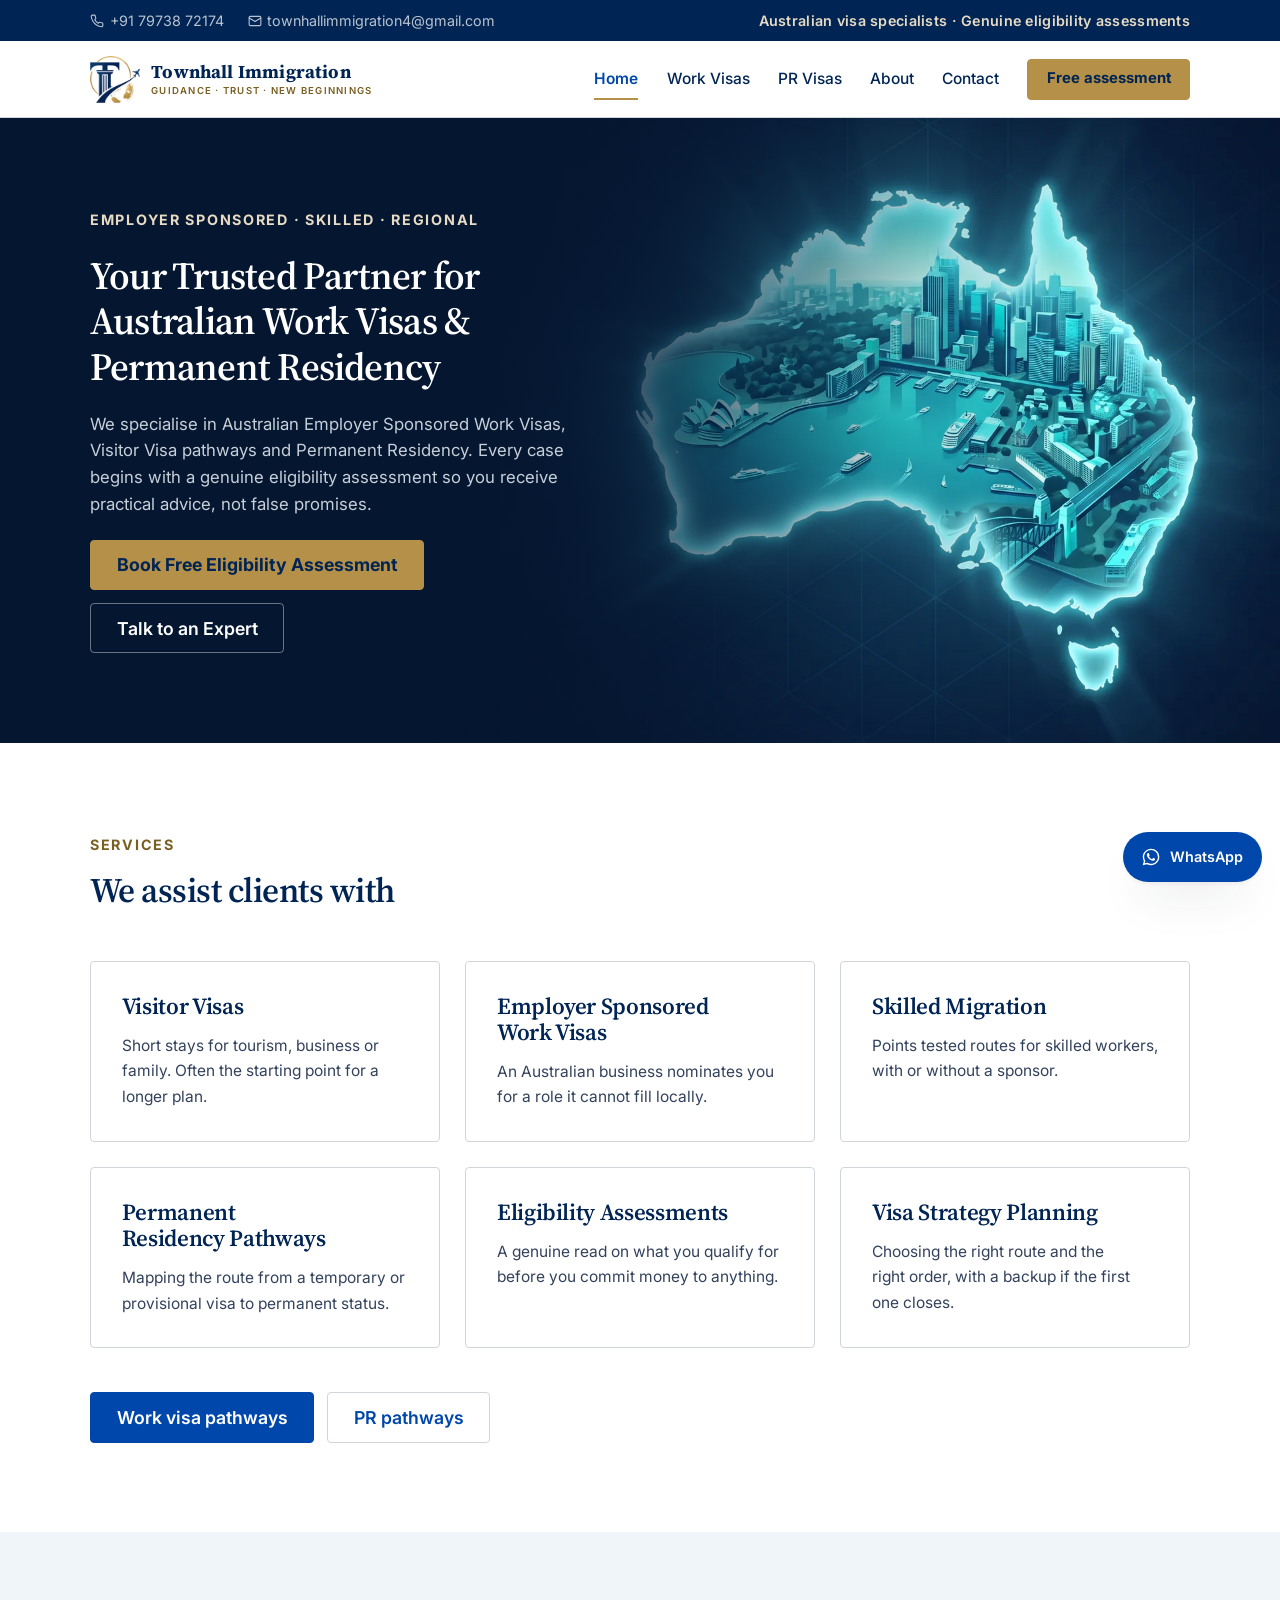
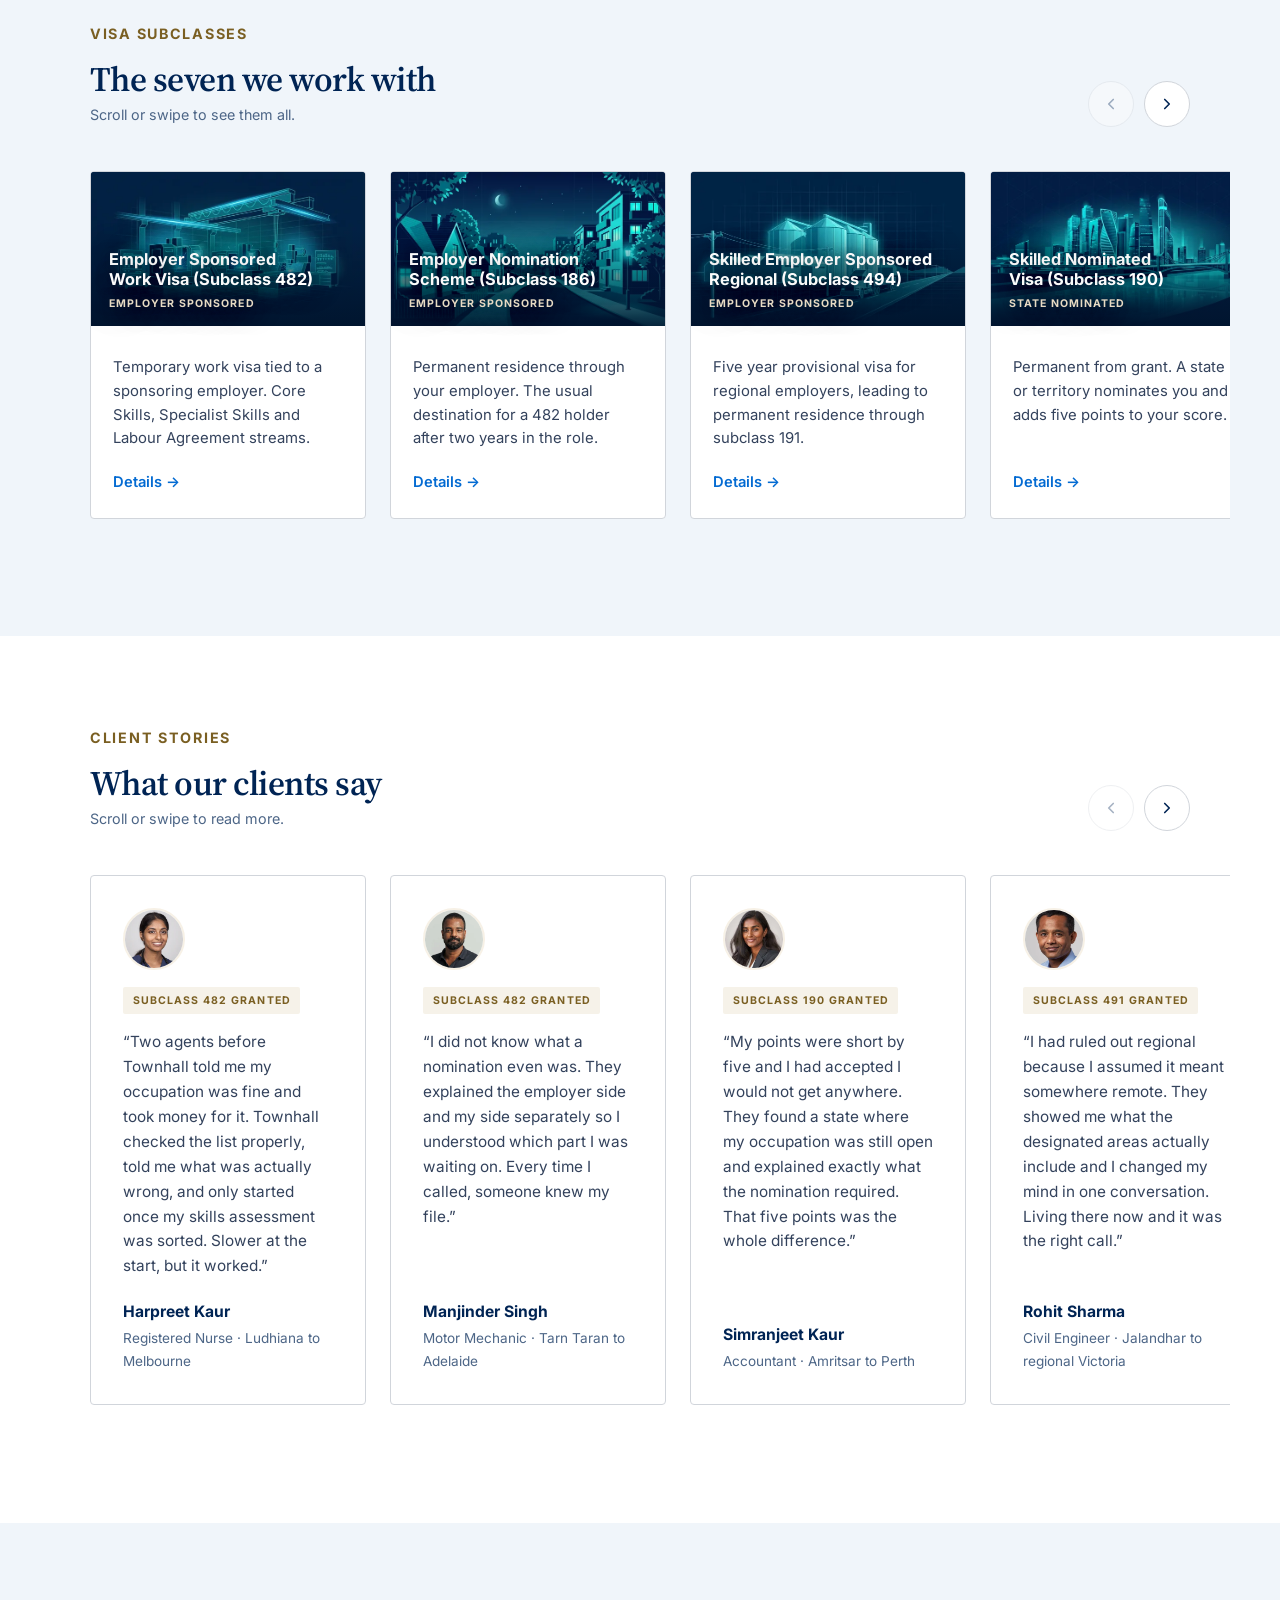
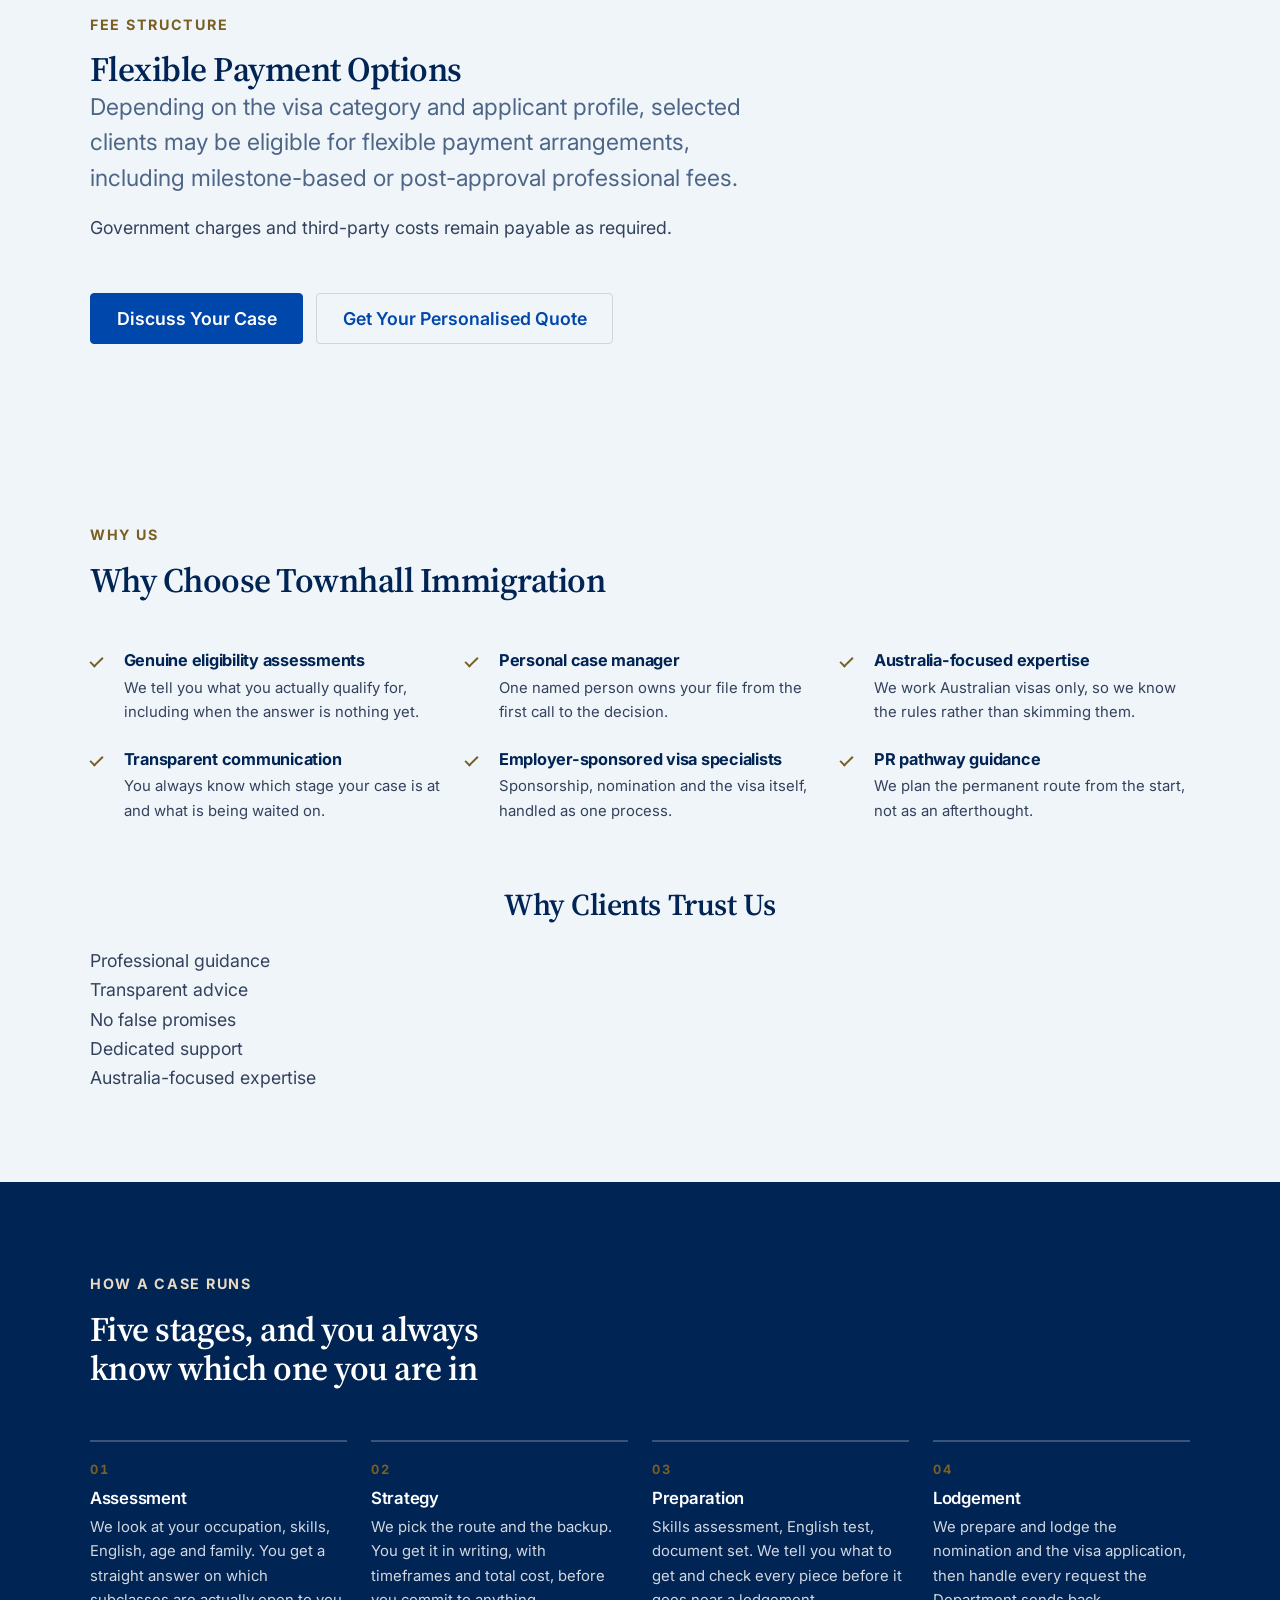
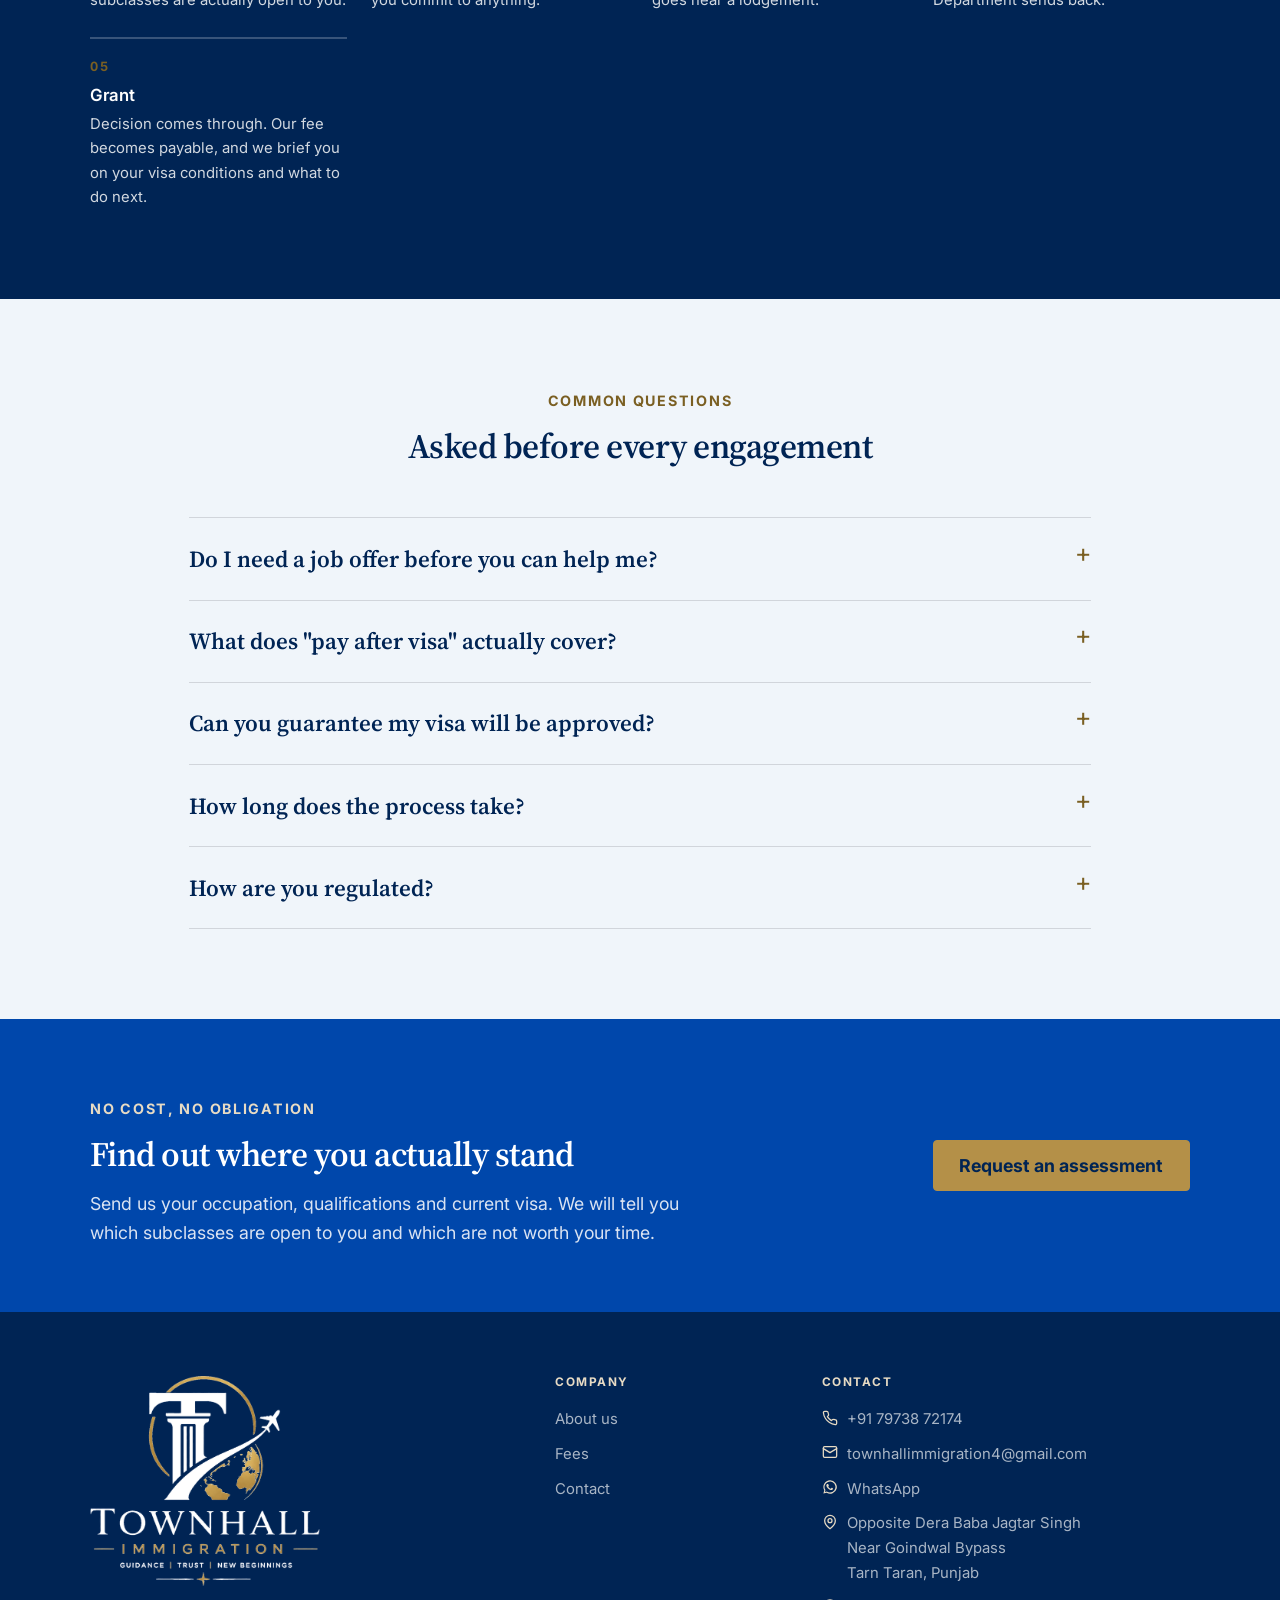
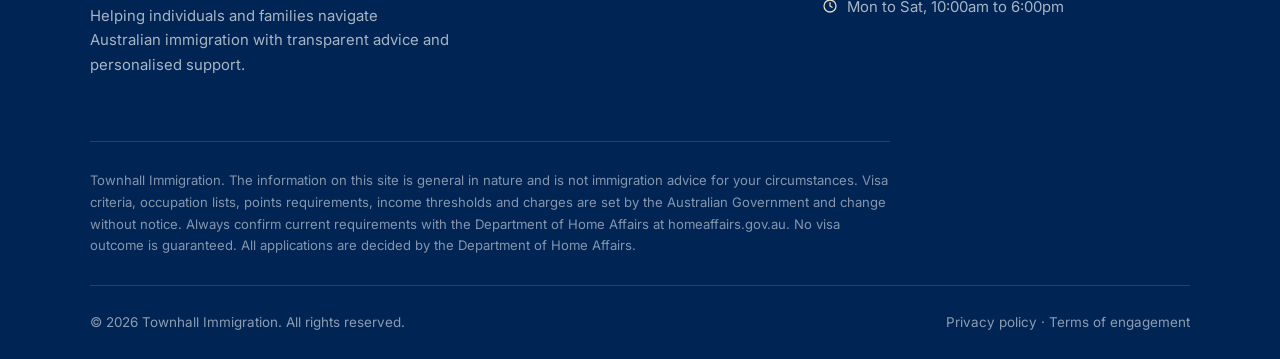
==== commit 77550804: "Drop the standfirst under "We assist clients with" The six service cards speak for themselves; the i" ====
--- a/index.html
+++ b/index.html
@@ -94,10 +94,6 @@
       <div class="head reveal">
         <p class="eyebrow">Services</p>
         <h2>We assist clients with</h2>
-        <p class="lede">
-          Every case begins the same way: a genuine assessment of what you actually qualify for,
-          before anyone talks about paperwork or fees.
-        </p>
       </div>
 
       <div class="grid grid--3 reveal">
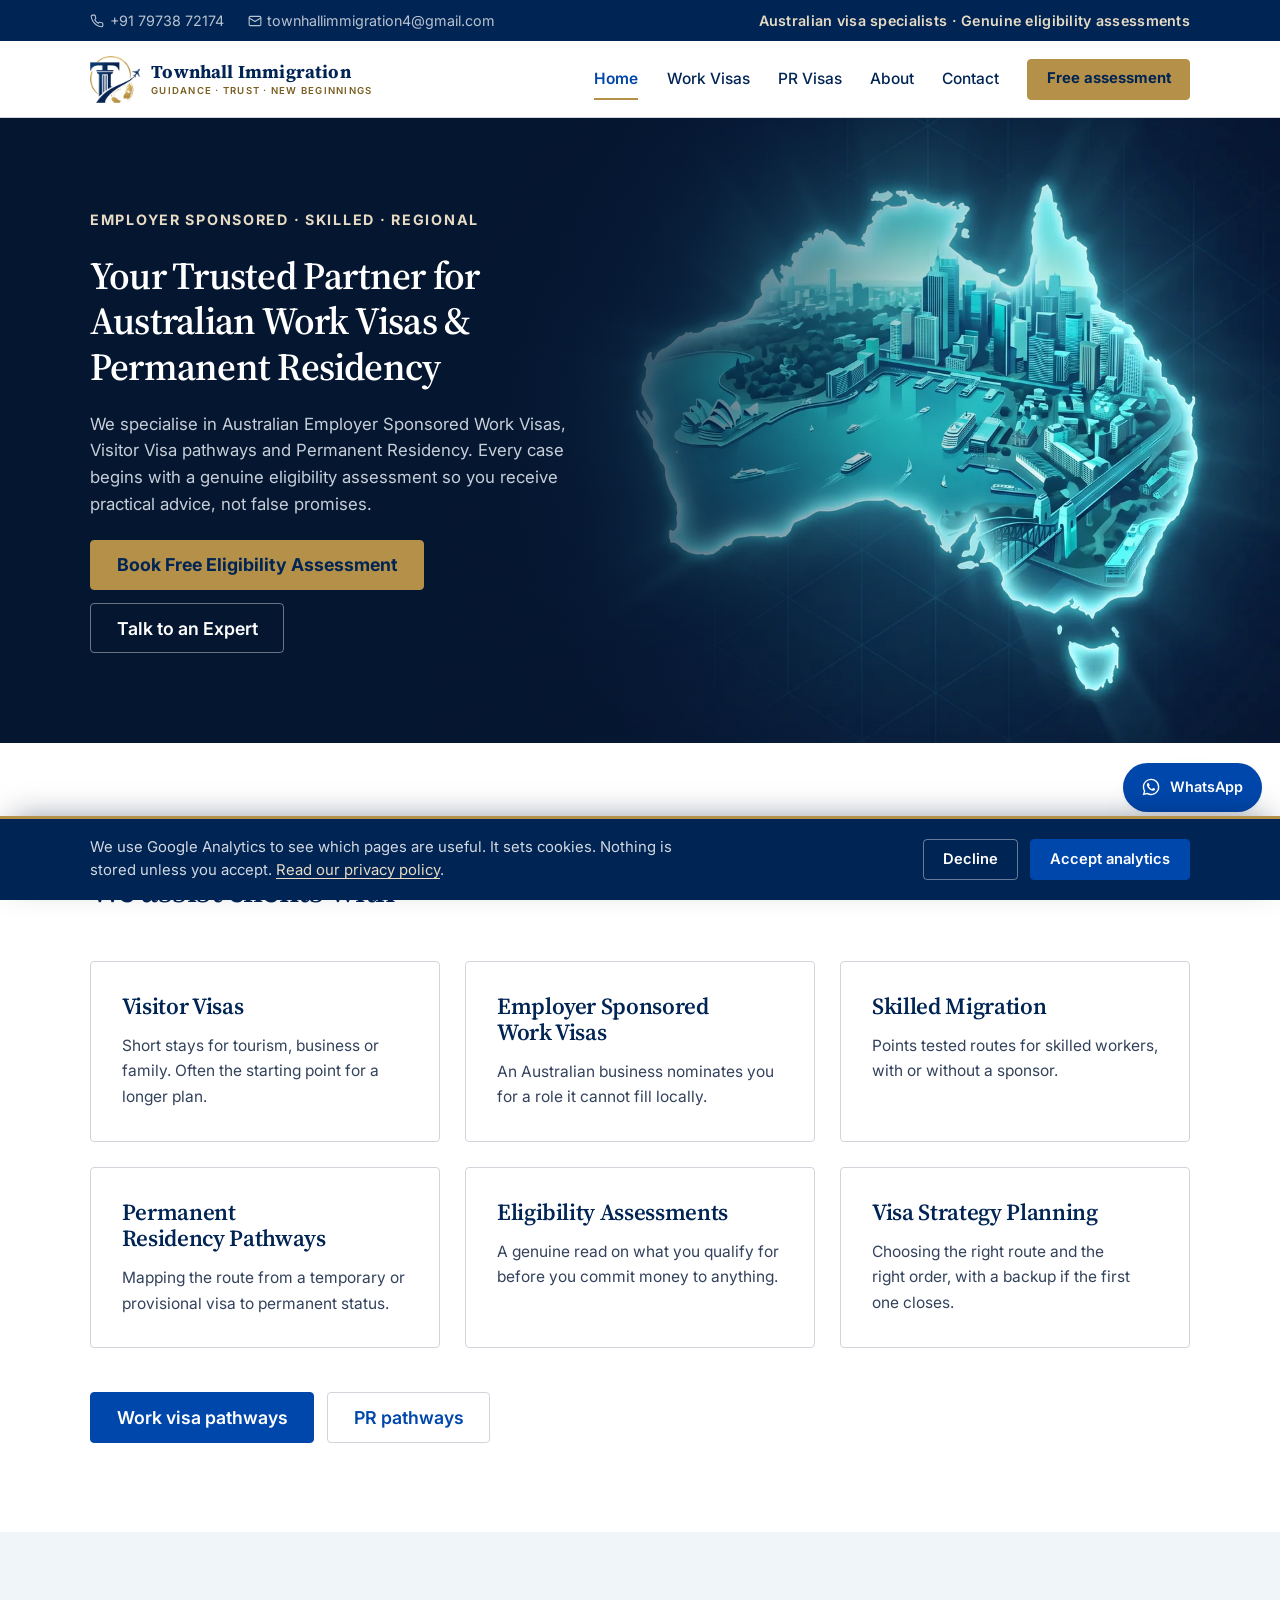
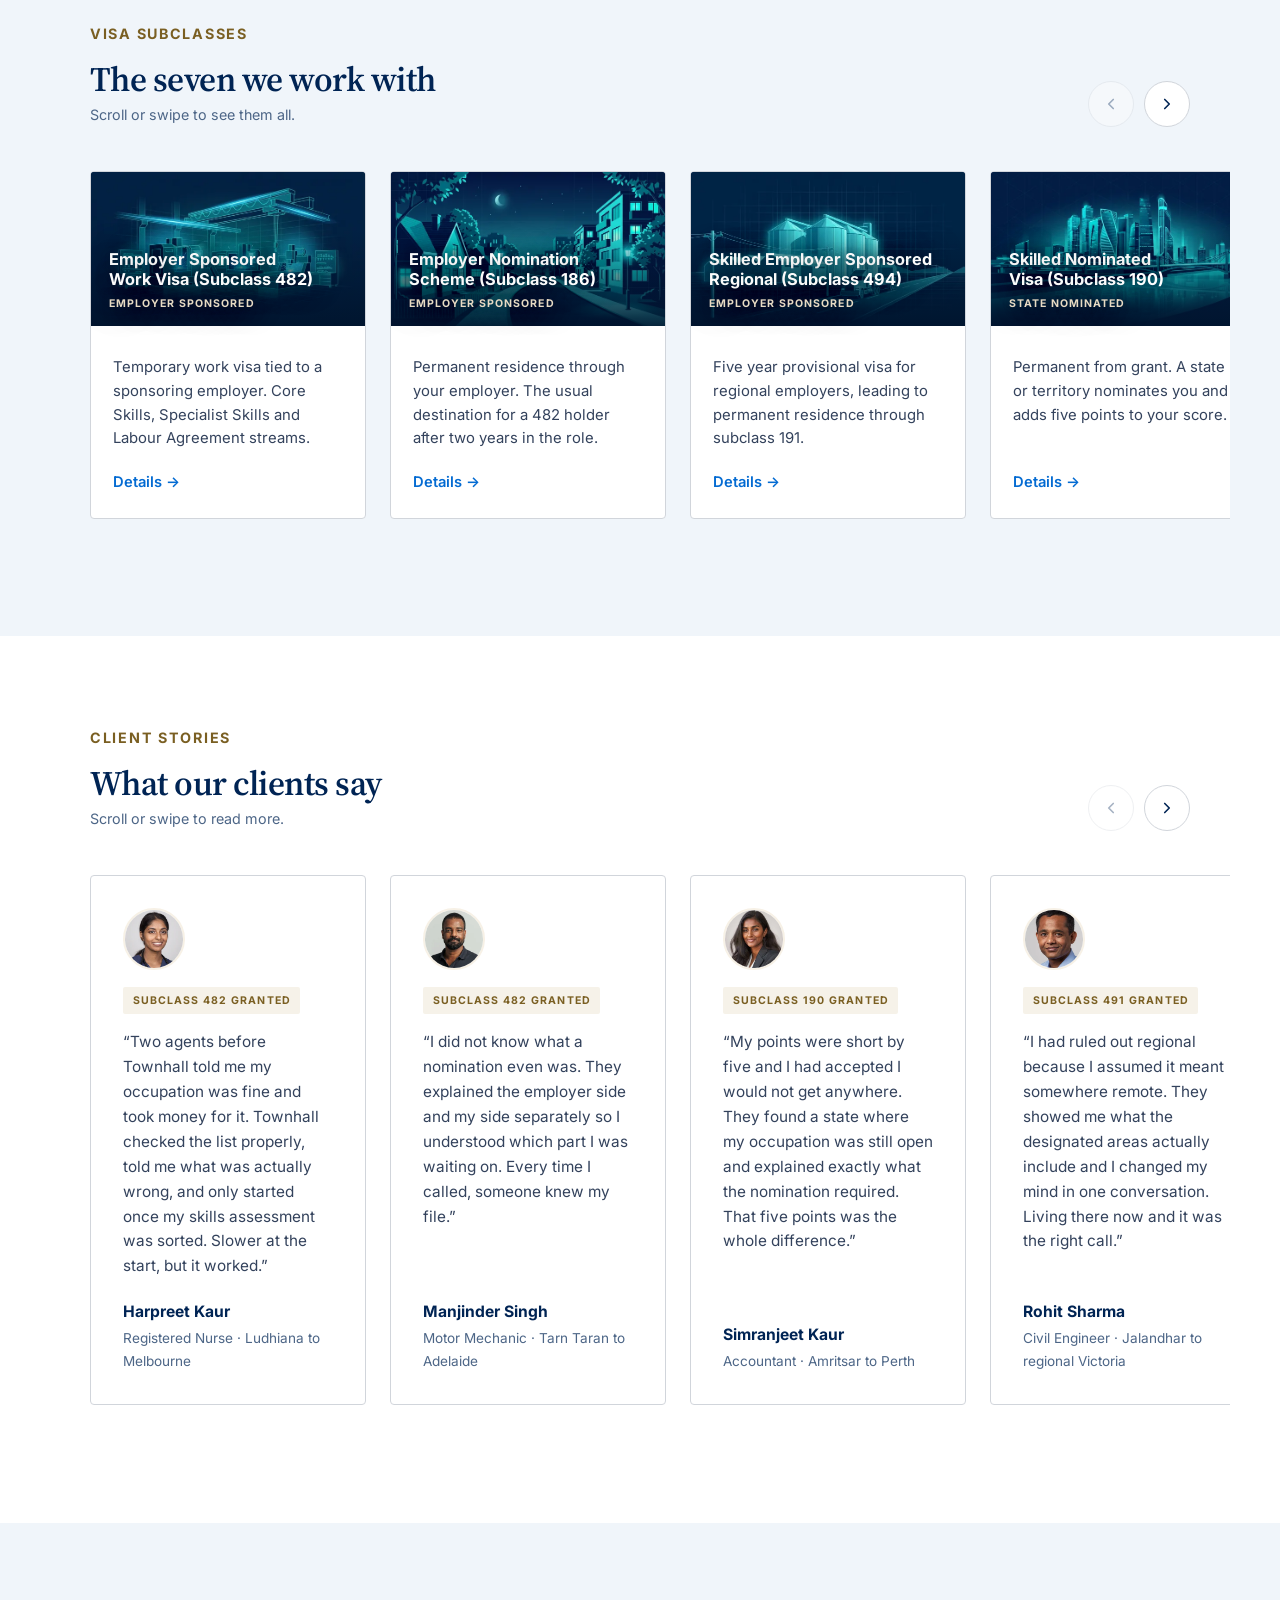
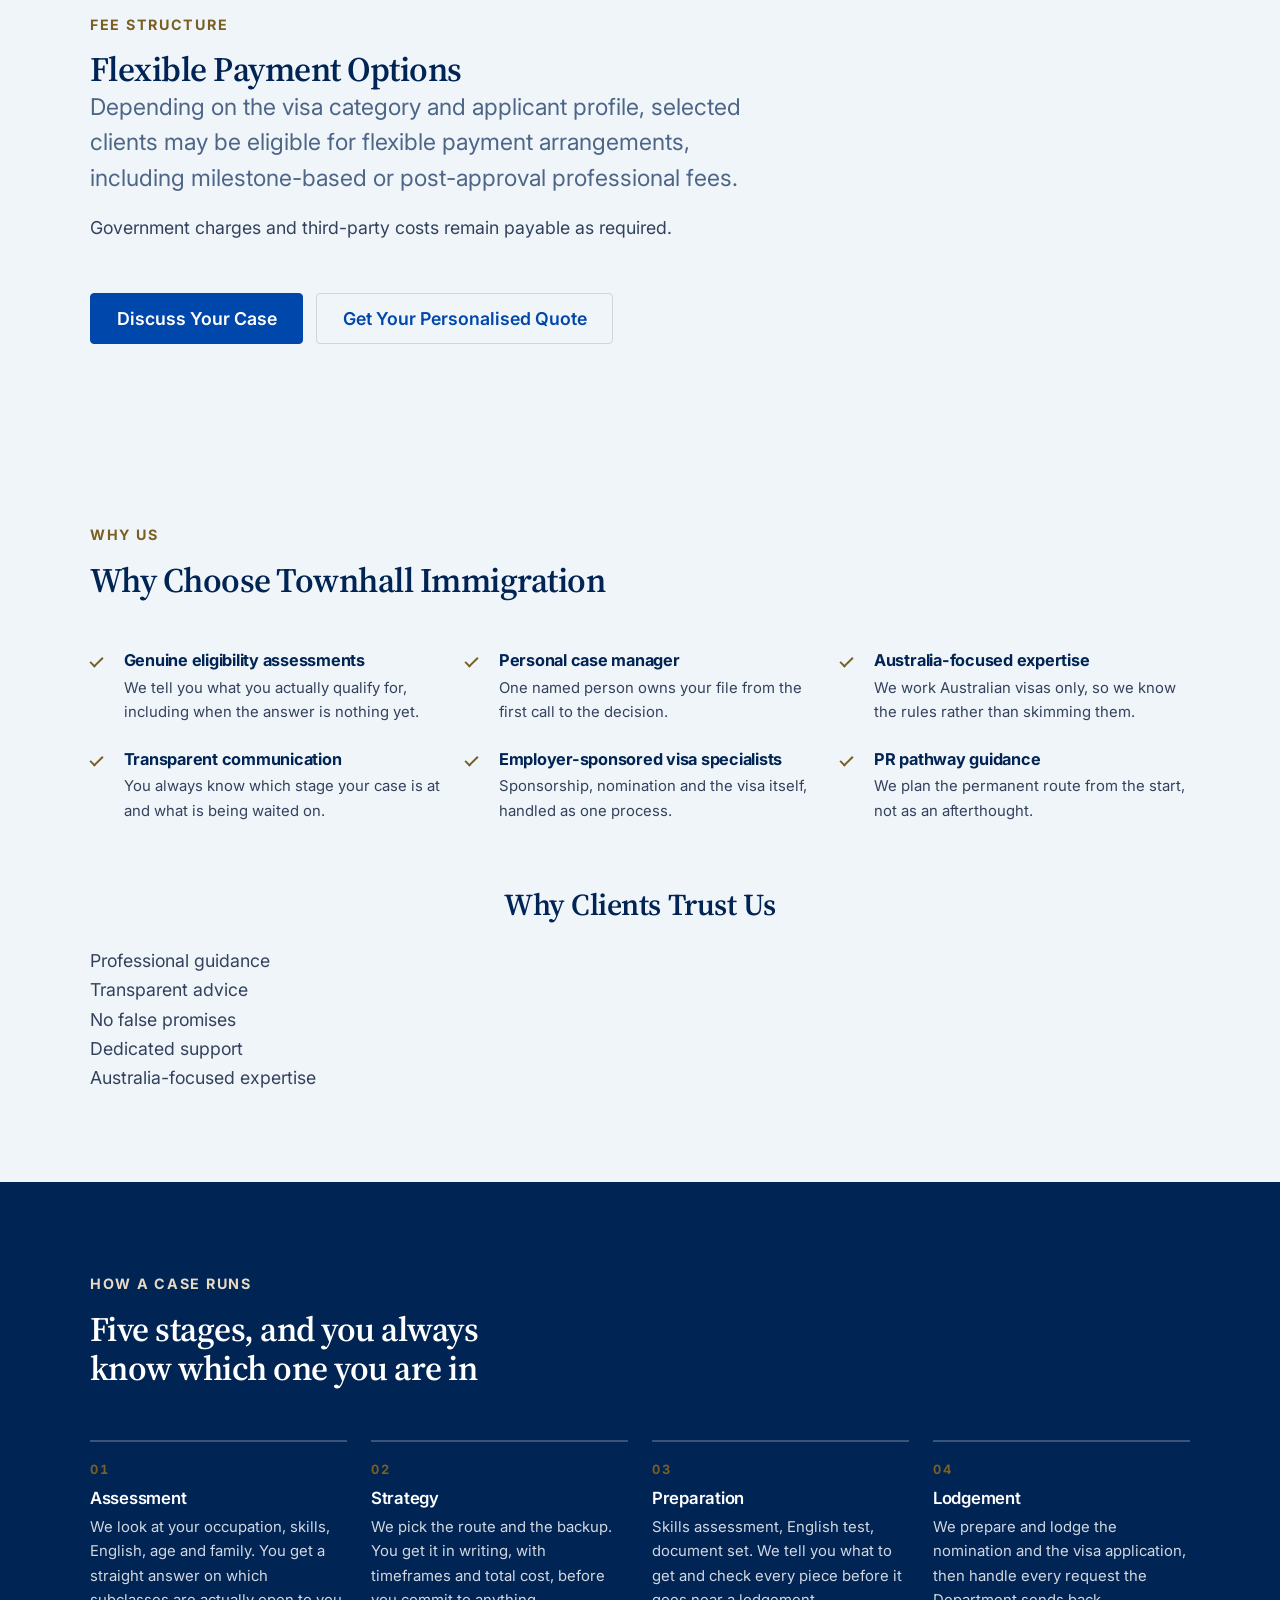
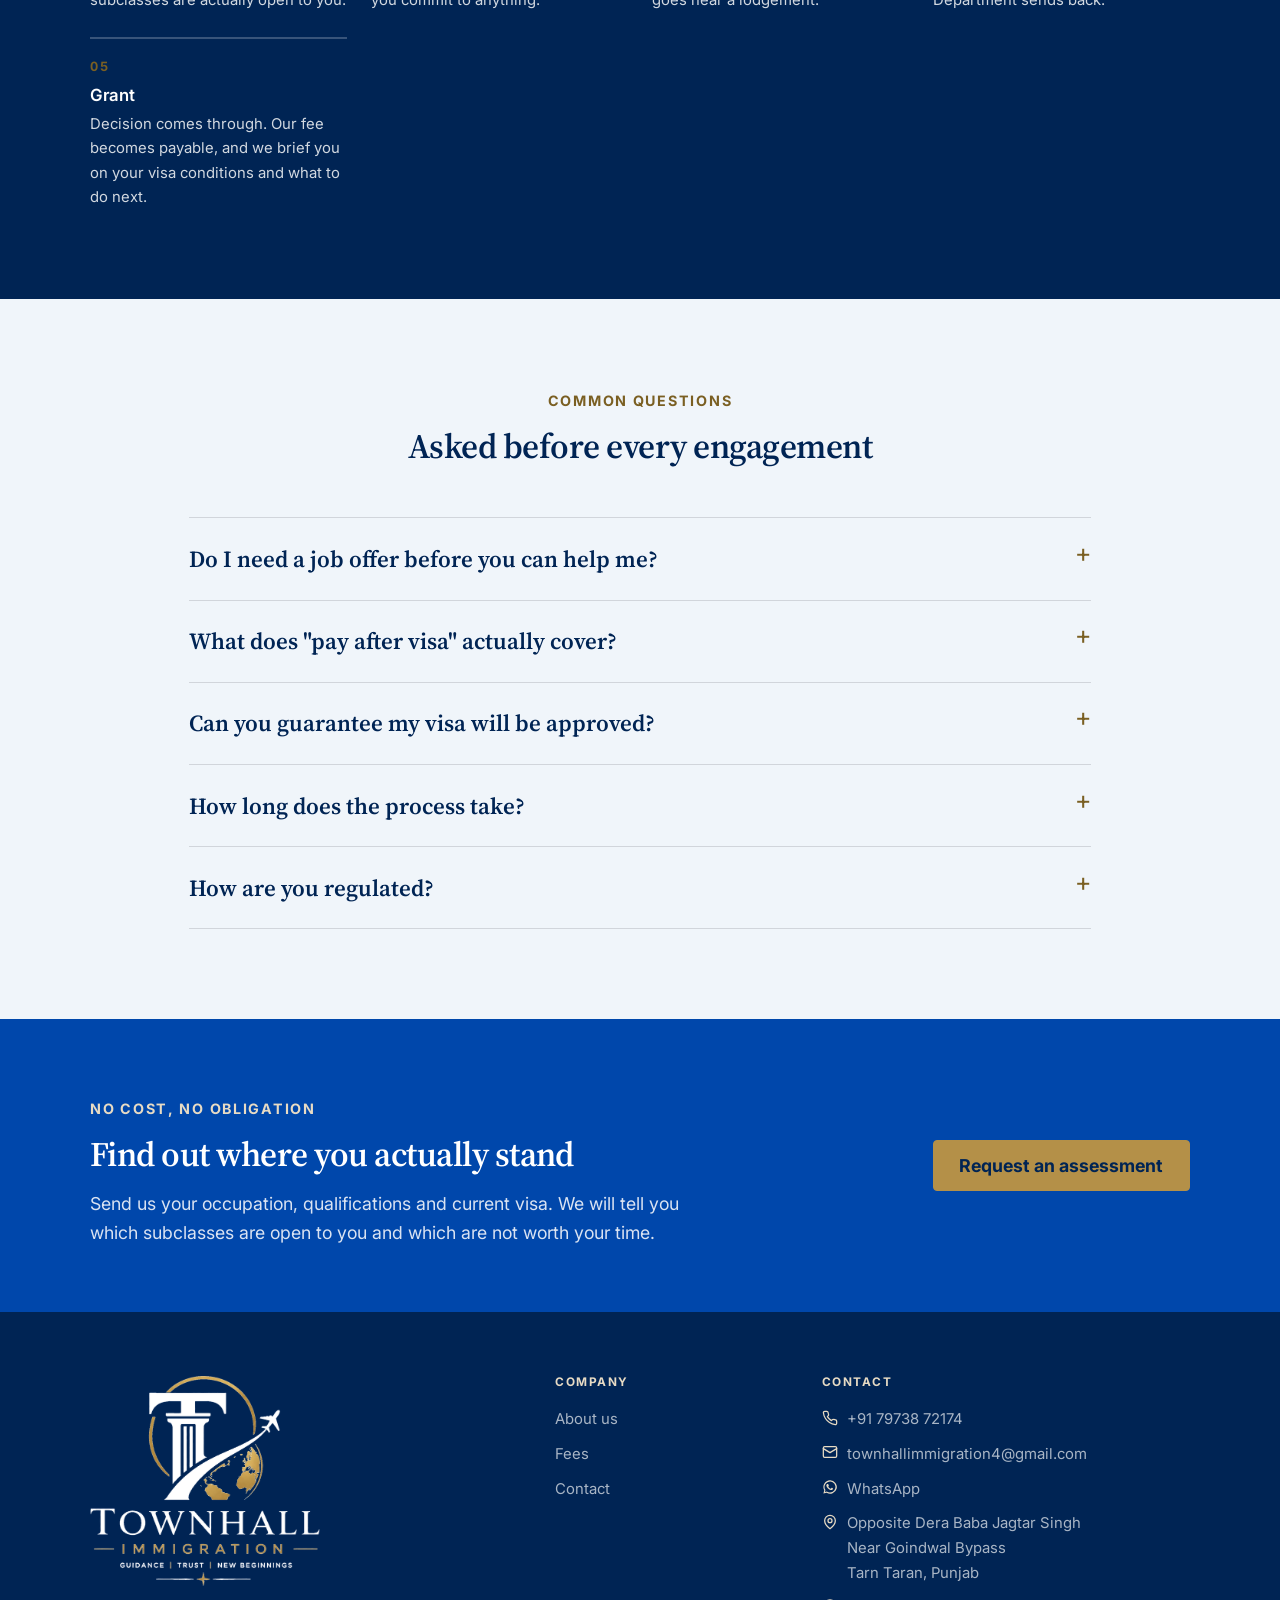
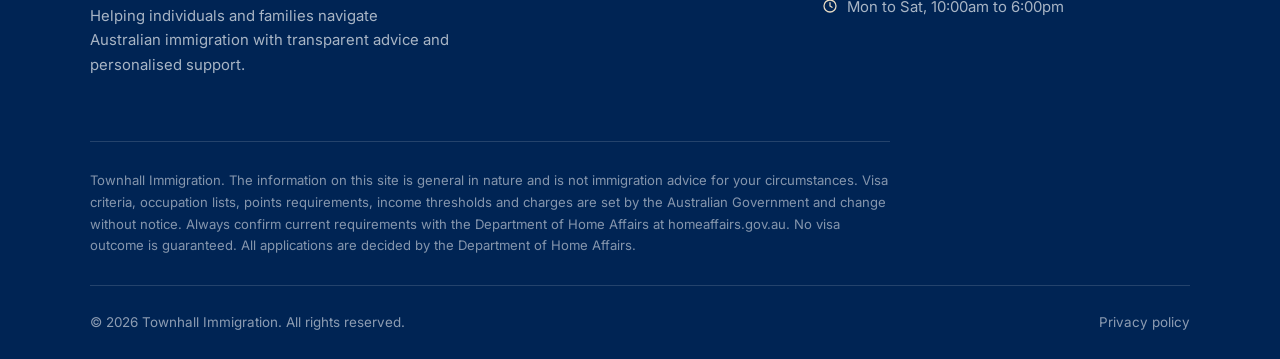
==== commit 13a90048: "Add privacy policy and cookie consent gate for GA4 Privacy policy page built from the contact page t" ====
--- a/index.html
+++ b/index.html
@@ -9,6 +9,21 @@
 <meta property="og:title" content="Townhall Immigration">
 <meta property="og:description" content="Employer sponsored work visas and Australian permanent residence, with genuine eligibility assessments and flexible payment options.">
 <meta property="og:type" content="website">
+<!-- Google tag (gtag.js) -->
+<script async src="https://www.googletagmanager.com/gtag/js?id=G-LMD1NY0DH0"></script>
+<script>
+  window.dataLayer = window.dataLayer || [];
+  function gtag(){dataLayer.push(arguments);}
+  gtag('consent', 'default', {
+    ad_storage: 'denied',
+    ad_user_data: 'denied',
+    ad_personalization: 'denied',
+    analytics_storage: 'denied',
+    wait_for_update: 500
+  });
+  gtag('js', new Date());
+  gtag('config', 'G-LMD1NY0DH0', { send_page_view: false });
+</script>
 <link rel="preconnect" href="https://fonts.googleapis.com">
 <link rel="preconnect" href="https://fonts.gstatic.com" crossorigin>
 <link href="https://fonts.googleapis.com/css2?family=Inter:wght@400;500;600;700&family=Source+Serif+4:opsz,wght@8..60,600;8..60,700&display=swap" rel="stylesheet">
@@ -19,7 +34,7 @@
 <meta property="og:image:width" content="1200">
 <meta property="og:image:height" content="630">
 <meta name="twitter:card" content="summary_large_image">
-<link rel="stylesheet" href="assets/css/styles.css?v=13">
+<link rel="stylesheet" href="assets/css/styles.css?v=14">
 </head>
 <body>
 
@@ -579,7 +594,7 @@
 
     <div class="footer__bottom">
       <p>&copy; <span data-year>2026</span> Townhall Immigration. All rights reserved.</p>
-      <p><a href="#">Privacy policy</a> &middot; <a href="#">Terms of engagement</a></p>
+      <p><a href="privacy-policy">Privacy policy</a></p>
     </div>
   </div>
 </footer>
@@ -589,6 +604,8 @@
   <span>WhatsApp</span>
 </a>
 
+<script src="assets/js/consent.js"></script>
+<script src="assets/js/analytics.js"></script>
 <script src="assets/js/main.js"></script>
 </body>
 </html>
--- a/assets/css/styles.css
+++ b/assets/css/styles.css
@@ -855,6 +855,38 @@
   max-width: 100ch;
 }
 
+/* ---------- Cookie consent ---------- */
+.consent {
+  position: fixed; left: 0; right: 0; bottom: 0; z-index: 200;
+  background: var(--ink);
+  color: color-mix(in srgb, var(--white) 82%, var(--ink));
+  border-top: 3px solid var(--gold);
+  box-shadow: 0 -8px 32px -12px rgba(0, 20, 45, .5);
+  transform: translateY(100%);
+  transition: transform .3s ease;
+}
+.has-consent-banner .consent { transform: none; }
+.consent__in {
+  max-width: var(--wrap); margin-inline: auto;
+  padding: 1.1rem var(--gutter);
+  display: grid; gap: 1rem 2rem; align-items: center;
+}
+@media (min-width: 800px) { .consent__in { grid-template-columns: 1fr auto; } }
+.consent__text { font-size: .93rem; line-height: 1.55; max-width: 70ch; }
+.consent__text a { color: var(--gold-30); }
+.consent__actions { display: flex; flex-wrap: wrap; gap: .7rem; }
+.consent__actions .btn { padding: .65rem 1.2rem; font-size: .92rem; }
+.consent__actions .btn--ghost { color: var(--white); border-color: color-mix(in srgb, var(--white) 40%, transparent); }
+.consent__actions .btn--ghost:hover { background: var(--white); color: var(--ink); border-color: var(--white); }
+
+/* Keep the floating WhatsApp button clear of the banner while it is open */
+.has-consent-banner .whatsapp { bottom: 7.5rem; }
+@media (min-width: 800px) { .has-consent-banner .whatsapp { bottom: 5.5rem; } }
+
+@media (prefers-reduced-motion: reduce) {
+  .consent { transition: none; }
+}
+
 /* ---------- Floating WhatsApp ---------- */
 .whatsapp {
   position: fixed; right: 1.15rem; bottom: 1.15rem; z-index: 90;
